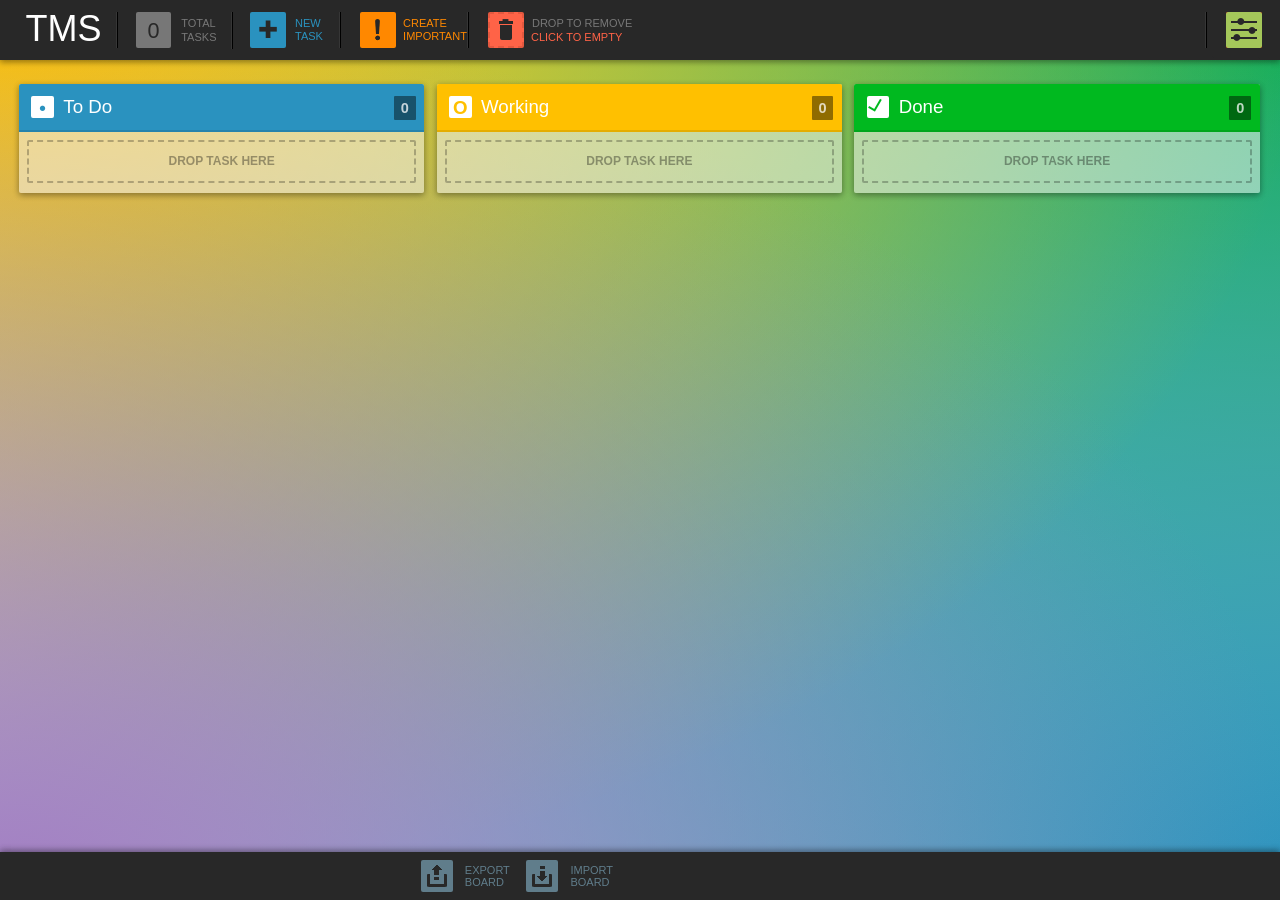
==== index.html @ fc1d3358 "added existing TMS" ====
<!DOCTYPE html>
<html lang="en">

<head>
  <meta charset="UTF-8">
  <link rel="stylesheet" media="screen" href="./src/css/style1.css" />
  <link rel="shortcut icon" href="./src/img/favicon.png" type="image/x-icon">
  <script src="./src/js/save-load.js"></script>
  <meta property="og:title" content="Task Management System">
  <meta property="og:description" content="Task Management System by cracky>">
  <meta property="og:image" content="./src/img/preview.png">
  <meta property="og:url" content="https://cracky.ddns.net/tms/">
  <title>TMS</title>

  <style>
    html { font-size: 15px; }
    html, body { margin: 0; padding: 0; min-height: 100%; }
    body { height:100%; display: flex; flex-direction: column; }
    .referer-warning {
      background: black;
      box-shadow: 0 2px 5px rgba(0, 0, 0, 0.5);
      padding: 0.75em;
      color: white;
      text-align: center;
      font-family: 'Lato', 'Lucida Grande', 'Lucida Sans Unicode', Tahoma, system-ui, Sans-Serif;
      line-height: 1.2;
      font-size: 1rem;
      position: relative;
      z-index: 2;
    }
    .referer-warning span { font-family: initial; }
    .referer-warning h1 { font-size: 1.2rem; margin: 0; }
    .referer-warning a { color: #56bcf9; }
  </style>
</head>

<body class="">
  

  <div id="result-iframe-wrap" role="main">
    <iframe
      id="result"
      srcdoc="<!DOCTYPE html>
<html lang=&quot;en&quot; >

<head>
  <meta charset=&quot;UTF-8&quot;>
    <script src=&quot;./src/js/stopExec.js&quot;></script>
  <script>

/*** FUNCTIONS ***/

function elem(id){
  var e = document.getElementById(id);
  return e;
}

function allowDrop(ev) {
	ev.preventDefault();
}

function drag(ev) {
	ev.dataTransfer.setData(&quot;text&quot;, ev.target.id);
}

function drop(ev, el) {
	ev.preventDefault();
	var data = ev.dataTransfer.getData(&quot;text&quot;);
	el.appendChild(elem(data));
	elem(data).removeAttribute('style');
	el.classList.remove('drag-enter');
	countTask();
	saveBoards();
}

function dragEnter(e){
	e.target.classList.add('drag-enter');
}

function dragLeave(e){
	e.target.classList.remove('drag-enter');
}

function delTaskDrop(){
	var elemt = elem(&quot;delete-list&quot;);
	elemt.innerHTML = '';
}

function changeTask(){
	var taskList = document.querySelectorAll('.txt');
	for(i=0;i<taskList.length;i++){
		taskList[i].onclick = function() {	
			showModal();
			okModal(this.parentNode.id);
		}
	}
}

function showModal(){
	var modalBox = elem('modalBox');
	modalBox.style.display='block';
	var modalOverlay = elem('modalOverlay');
	modalOverlay.style.display='block';
}

function okModal(id){
	var newText =  elem('taskText');
	var theTask = elem(id);
	var theTaskStyle = elem(id).parentNode.id;
	console.log(theTaskStyle);
	elem('modalBox').setAttribute('class','b-'+theTaskStyle)
	newText.value = theTask.childNodes[0].innerText;
	newText.select();
	globalID = id;	
}

function closeModal(){
	var modalBox = elem('modalBox');
	modalBox.style.display='none';
	var modalOverlay = elem('modalOverlay');
	modalOverlay.style.display='none';
}

function upListener(e) {
	e.preventDefault();
	var wrapper = this.parentElement;
	if (wrapper.previousElementSibling){
		wrapper.parentNode.insertBefore(wrapper, wrapper.previousElementSibling);
		saveBoards();
	}
}

function downListener(e) {
	e.preventDefault();
	var wrapper = this.parentElement;
	if (wrapper.nextElementSibling){
		wrapper.parentNode.insertBefore(wrapper.nextElementSibling, wrapper);
		saveBoards();
	}
}

function saveBoards(){
	var toDoContent = elem('ul-todo').innerHTML;
	var workInContent = elem('ul-working').innerHTML;
	var doneContent = elem('ul-done').innerHTML;
	localStorage.setItem('listToDo',toDoContent);
	localStorage.setItem('listWorking',workInContent);
	localStorage.setItem('listDone',doneContent);
	if(elem('ul-urgent') !== null){	
		var urgentContent = elem('ul-urgent').innerHTML;
		localStorage.setItem('listUrgent',urgentContent);
	} else {
		localStorage.removeItem('listUrgent');
	}
}
	

//change opacity
function showOpac(val){
	var zeroDot = '0.';
	var boardOpacNum = document.querySelectorAll('#myLists > div');
	for(var i = 0; i<boardOpacNum.length; i++){
		if(val=='10') zeroDot = ''; 
		boardOpacNum[i].style.background = 'rgb(247 247 247 / '+zeroDot+val;
	}
	localStorage.setItem('OptOpacityLevel',val);
}
	
	
//delete task
function delTask(ev,elemt){
	ev.preventDefault();
	if(localStorage.getItem('OptHideConfirm')!== null){
		//borrar del tiron
		elemt.remove();
		saveBoards();
		countTask();
		document.querySelector('.deleteWarnig').classList.remove('showWng');
	} else {
		//preguntar antes
		elem('confirmTitle').innerHTML = 'THE TASK';
		elem('confirmDelete').style.display = 'block';
		elem('confirmBox').style.display = 'block';
		//confirm delete
		var delConfirm = elem(&quot;confirmBtn&quot;);
		delConfirm.addEventListener('click', function() {
			elemt.remove();
			saveBoards();
			countTask();
			elem('confirmDelete').style.display = 'none';
			elem('confirmBox').style.display = 'none';
		});
		//cancel delete
		var canConfirm = elem(&quot;confirmCls&quot;);
		canConfirm.addEventListener('click', function() {
			elem('confirmDelete').style.display = 'none';
			elem('confirmBox').style.display = 'none';
		});
	}
}




//CHANGE LIST HEIGHT
function changeListHeight(id){
	elem(id).classList.toggle('active');
	var boards = document.querySelectorAll('#myLists > div');
	for(var i=0; i<boards.length; i++){
		boards[i].classList.toggle('full');
	}
	elem('myLists').classList.toggle('full');
	var isActive = elem(id).getAttribute('class');
	if(isActive!=''){
		localStorage.setItem('OptFullBoard',isActive);
		elem('textHeight').innerHTML = 'ADJUST';
	} else {
		localStorage.removeItem('OptFullBoard'); 
		elem('textHeight').innerHTML = 'FULL';
	} 
}



//COUNT TASK
function countTask(){
	var cypher = document.querySelectorAll('.section');
	var totalNum = 0;
	for(var i=0; i<cypher.length; i++){
		var num = cypher[i].childElementCount;
		//console.log(num);
		var parent = cypher[i].parentNode;
		var childrn = parent.children[0];
		var nal = childrn.children[0];
		nal.innerHTML = num;
		totalNum += num;
	}
	elem('totalTask').innerHTML = totalNum;
}




//check if confirm
function checkIfCnfr(){
	if(localStorage.getItem('OptHideConfirm') !== null){
		localStorage.removeItem('OptHideConfirm');
		document.querySelector('.deleteWarnig').classList.add('showWng');
		elem('textWarning').innerHTML = 'HIDE';
	} else {
		localStorage.setItem('OptHideConfirm', 'true');
		document.querySelector('.deleteWarnig').classList.remove('showWng');
		elem('textWarning').innerHTML = 'SHOW';
	}
}



//delete options
function delOptions(){
	localStorage.removeItem('OptShowOptions');
localStorage.removeItem('OptBackgroundImage');
	localStorage.removeItem('OptFullBoard');
	localStorage.removeItem('OptOpacityLevel');
	localStorage.removeItem('OptHideConfirm');
localStorage.removeItem('OptHideConfirmUrgent');
	localStorage.removeItem('OptBackgroundImageUrl');
	location.href = location.href;
//location.reload();		
}




//toggle options
function openCloseOptions(){
	document.querySelector('.options').classList.toggle('opened');
	if(localStorage.getItem('OptShowOptions') !== null){
		localStorage.removeItem('OptShowOptions');
		elem('openOptions').innerText = 'OPEN';
	} else {
		localStorage.setItem('OptShowOptions','true');
		elem('openOptions').innerText = 'CLOSE';
	}
}




//url img by
function getUrl(){
	var imageUrl = elem('urlImage').value;
	localStorage.setItem('OptBackgroundImageUrl',imageUrl);
	var bg = document.getElementsByClassName('overlay-bg');
	var bgClass = bg[0];
	bgClass.setAttribute('style','background-image:url('+imageUrl+')');
	elem('byUrl').removeAttribute('style');
}



//export
function exportBoard(){
	if(localStorage.length == 0){
		alert('Nothing to export...');
	} else {
		var fileJKB = &quot;&quot;;
		for (x=0; x<=localStorage.length-1; x++)  {  
		  fileJKB += localStorage.key(x) +' : '+ localStorage.getItem(localStorage.key(x)) + '\n' ;
		}
		var blob = new Blob([fileJKB],{type: &quot;text/plain&quot;}); 
		download(blob,&quot;saved-board.tms&quot;); 
		function download(blob,name) { 
			var url = URL.createObjectURL(blob);
			elem('expHidden').href = url; 
			elem('expHidden').download = name;
			
			var ev = new MouseEvent(&quot;click&quot;,{}); 
			elem('expHidden').dispatchEvent(ev); 
			
		}
	}
}

//import 
function importBoard(){
	elem('fileInput').click();
}


//help
function showHelp(){
	elem('helpContent').classList.toggle('active');
	elem('help').classList.toggle('showing');
}

</script>
  
  
  
<style>
:root {
	--icon-options: #a4c75a;
	--icon-options-clear: #9f9f9f;
	--icon-opacity: #5972cb;
	--icon-warning: #a02f1b;
	--icon-board-full: #c5bc56;
	--icon-board-bg: #a27dc2;
	--icon-remove: #ff6347;
	--icon-urgent: #ff8800;
	--icon-new-task: #2a92bf;
	--icon-total: #777777;
	--icon-import-export: #607d8b;
	--list-working: #ffc000;
	--list-done: #00b91f;
	--dark-color: #282828;
}

* {
	box-sizing: border-box;
	font-family: Arial, Helvetica, sans serif;
}

body {
	margin: 0;
	padding: 0;
	height: 100vh;
}

.overlay-bg {
	background: 
		radial-gradient(farthest-side at bottom left, var(--icon-board-bg), #fff0), 
		radial-gradient(farthest-side at top left, var(--list-working), #fff0), 
		radial-gradient(farthest-corner at bottom right, var(--icon-new-task), #fff0), 
		radial-gradient(farthest-corner at top right, var(--list-done), #fff0)
		/*, var(--list-working)*/;
	position: fixed;
	width: 102%;
	height: 100%;
	background-size: cover;
	background-position: center center;
}
.overlay-bg.mountain {
	background-image: url(./src/img/mountains.jpg);
}
.overlay-bg.climbing {
	background-image: url(./src/img/climbing.jpg);
	background-position: right top;
}
.overlay-bg.coast {
	background-image: url(./src/img/coast.jpg);
}
.overlay-bg.space {
	background-image: url(./src/img/space.jpg);	
}
.overlay-bg.code {
	background-image: url(./src/img/code.jpg);	
}
.overlay-bg.kali {
	background-image: url(./src/img/kali.jpg);	
}


.overlay-bg:after {
    content: &quot; &quot;;
    position: absolute;
    right: 2%;
    bottom: 57px;
    color: #0008;
    font-size: 10px;
    text-shadow: -1px -1px 0px #fff8;
    width: 20em;
    text-align: right;
    padding-right: 1em;
	filter: invert(1);
}



/*** HEADER START ***/
header {
	padding: 12px 2%;
	background: var(--dark-color);
	height: 60px;
	position: fixed;
	width: 100%;
	z-index: 1;
	box-shadow: #00000030 0px 2px 6px, #00000040 0px 2px 6px;
}


/* title start */
h1 {
	display: inline-block;
    margin: 0px 0.75em 0 0;
    font-weight: normal;
    color: #ffffff;
    font-size: 1.5em;
    padding: 4px 0.625em 0 0;
    border-right: 1px solid #000;
    float: left;
    position: relative;
    background: linear-gradient(90deg, #fff0 calc(100% - 1px), #fff2 100%);
    height: 1.5em;
}

h1 a {
    color: #fff;
}

h1 a:hover {
    color: var(--list-working);
}

h1 span {
    float: left;
    text-transform: uppercase;
    position: relative;
}
h1 span:nth-child(1) {
    font-size: 1.5em;
    line-height: 0.725em;
}
h1 span:nth-child(2) {
    font-size: 0.475em;
    position: absolute;
    left: 18px;
    margin-top: -3px;
    color: #ccc;
}
h1 span:nth-child(3) {
    margin-left: -1px;
    margin-top: -7px;
    font-size: 1.05em;
    top: 11px;
}
h1 span:nth-child(4) {
    font-size: 0.425em;
    margin-left: 0px;
    top: 7px;
    color: #999;
}
h1 span:nth-child(5) {
    font-size: 0.62em;
    font-weight: bold;
    top: 16px;
    left: -34px;
}
h1 span:nth-child(6) {
    margin-left: -3.75em;
    font-size: 0.365em;
    margin-top: 17px;
    color: var(--icon-total);
}
/* title end */


/* total tasks start */
#totalTask {
    display: inline-block;
    color: var(--dark-color);
    font-size: 1.35em;
    position: relative;
    height: 1.65em;
    float: left;
    width: 1.65em;
    text-align: center;
    background: var(--icon-total);
    margin-top: 0px;
    line-height: 1.75em;
    margin-right: 2.75em;
    border-radius: 2px;
}
#totalTask:after {
    content: &quot;TOTAL TASKS&quot;;
    font-size: 11px;
    line-height: 1.25em;
    position: absolute;
    max-width: 5em;
    right: -5em;
    padding: 5px 0 0.45em 10px;
    box-sizing: border-box;
    color: var(--icon-total);
    text-align: left;
}
#totalTask:hover, #totalTask:hover:after {
    color: #fff;
}
/* total tasks end */


/*** buttons start ***/
#btns {
	display: inline-block;
	font-size: 1em;
	padding-top: 0px;
	height: 2.3em;
	border-left: 1px solid #282828;
	padding-left: 1.15em;
}
#btns:before {
    content: &quot;&quot;;
    float: left;
    left: 0;
    width: 2px;
    height: 100%;
    background: linear-gradient(90deg, #fff1 0 1px, #000 0 2px);
    margin-left: -1.2em;
}
#btns button {
	cursor: pointer;
	padding: 0.25em;
	font-size: 1.5em;
	color: var(--dark-color);
	border: 0;
	outline: none;
	border-radius: 2px;
	width: 1.5em;
	height: 1.5em;
}
#addToDo {
	background: var(--icon-new-task);
	line-height: 0.75em;
}
.btnAdd, .btnUrg {
	position: relative;
	float: left;
	padding-right: 3.35em;
	border-right: 1px solid #000000;
	margin-right: 1.2em;
	background: linear-gradient(90deg, #fff0 calc(100% - 1px), #fff2 100%);
}
.btnUrg {
	padding-right: 4.5em;
}
.btnAdd button:after {
	margin-left: 7px;
	width: 2.5em;
	margin-top: -9px;
	content: &quot;NEW TASK&quot;;
	font-size: 11px;
	line-height: 1.2em;
	color: var(--icon-new-task);
	position: absolute;
	padding-left: 10px;
	text-align: left;
	padding-top: 5px;
    padding-bottom: 5px;
}
#btns button:hover, #btns button:hover:after {
	color: #fff;
}
#btns .btnAdd:hover:after, #btns .btnUrg:hover:after {
	color: #fff;
}
#addUrgent {
	line-height: 0.75em;
	background: radial-gradient(circle at 49% 72%, var(--dark-color) 0 6.5%, #fff0 8.5% 100%), var(--icon-urgent);
}
.btnUrg button:after {
	color: var(--icon-urgent);
    margin-left: 12px;
    width: 4.5em;
    margin-top: -9px;
    font-size: 11px;
    line-height: 13px;
    content: &quot;CREATE IMPORTANT&quot;;
    position: absolute;
    padding-left: 10px;
    text-align: left;
    padding-top: 5px;
    padding-bottom: 5px;
}	
.btnUrg.active button:after {
	content: &quot;REMOVE IMPORTANT&quot;;
}

#addUrgent:before /*.btnUrg:before*/ {
  content: &quot;&quot;;
  background: transparent;
  float: left;
  width: 3px;
  position: absolute;
  height: 3px;
  border-top: 15px solid var(--dark-color);
  border-left: 1px solid transparent;
  border-right: 1px solid transparent;
  top: 7px;
  border-radius: 21px;
  left: 15px;
}
.btnUrg:after {
  float: left;
  width: 5px;
  height: 6px;
  background: var(--dark-color);
  left: 16px;
  content: &quot;&quot;;
  position: absolute;
  top: 23px;
  border-radius: 100%;
  display: none;
}
#addUrgent:hover::before {
    border-top-color: #fff;
}
/*
.btnUrg:hover::after {
    background: #fff;
}
*/
#addUrgent:hover {
	background: radial-gradient(circle at 49% 72%, #fff 0 6.5%, #fff0 8.5% 100%), var(--icon-urgent);
}


#deleteItem {
	display: inline-block;
	background: var(--icon-remove);
	height: 1.5em;
	color: #fff;
	border: 2px dashed rgba(0,0,0,0.1);
	border-radius: 2px;
	width: 1.5em;
	position: relative;
	font-size: 1.5em;
}
#deleteItem:before {
	position: absolute;
    left: 34px;
    width: 107px;
    top: -2px;
    content: &quot;DROP TO REMOVE&quot;;
    font-size: 11px;
    cursor: alias;
    color: var(--icon-total);
    padding-left: 8px;
    padding-top: 5px;
}
#deleteItem:after {
	content: &quot;CLICK TO EMPTY&quot;;
    position: absolute;
    width: 108px;
    font-size: 11px;
    border-radius: 1px;
    left: 34px;
    color: var(--icon-remove);
    padding-left: 7px;
    top: 13px;
    cursor: pointer;
    padding-top: 4px;
    padding-bottom: 4px;
}
#deleteItem:hover:before {
	color: #ffffff;
}
#deleteItem ul {
	margin: 0;
	position: relative;
	z-index: 1;
	padding: 0.5em;
	height: 100%;
	cursor: pointer;
}
#deleteItem ul:before {
	width: 12px;
	height: 15px;
	top: 11px;
	left: 10px;
	background: var(--dark-color);
	content: &quot;&quot;;
	position: absolute;
	border-radius: 0 0 2px 2px;
}
#deleteItem ul:after {
	border-bottom: 3px solid var(--dark-color);
    width: 14px;
    position: absolute;
    left: 9px;
    line-height: 1em;
    top: -8px;
    color: var(--dark-color);
    content: &quot;-&quot;;
    padding-bottom: 3px;
    height: 12px;
    text-align: center;
    text-indent: -1px;
}
#deleteItem:hover ul:before {
	background: #fff;
}
#deleteItem:hover ul:after {
	border-bottom: 3px solid #ffffff;
	color: #ffffff;
}
#deleteItem #delete-list.drag-enter {
    border-radius: 2px;
    background: #ffffff;
    z-index: 0;
}
#deleteItem #delete-list.drag-enter:before {
    background: var(--icon-remove);
}
#deleteItem #delete-list.drag-enter:after {
	border-bottom: 3px solid var(--icon-remove);
	color: var(--icon-remove);
}
/* buttons end */



	
	
	

/*** OPTIONS ***/
.options {
    right: -276px;
    float: right;
    padding-left: 20px;
    /*border-left: 1px solid #282828;*/
    height: 37px;
    width: 350px;
    position: absolute;
    top: 12px;
    transition: right 0.5s ease 0s;
}
.options:before {
    content: &quot;&quot;;
    float: left;
    width: 2px;
    height: calc(100% - 1px);
    background: linear-gradient(90deg, #fff1 0 1px, #000 0 2px);
    margin-left: -1.3em;
}
.options.opened {
	right: 0;
    transition: right 0.5s ease 0s;
}
.options button {
    padding: 0;
}

/* options toggle */
#toggleOptions {
    display: inline-block;
    width: 36px;
    height: 36px;
    background: red;
    border-radius: 2px;
    margin-right: 18px;
	float: left;
}
#btnOptions {
    float: left;
    width: 100%;
    height: 100%;
    border: 0;
    outline: none;
    border-radius: 2px;
    background: var(--icon-options);
    position: relative;
	cursor: pointer;
}
#btnOptions:before {
    left: 5px;
    top: 7px;
    background: 
		linear-gradient(transparent 0, transparent 2px, var(--dark-color) 2px, var(--dark-color) 4px,transparent 4px,transparent 10px, var(--dark-color) 10px, var(--dark-color) 12px, transparent 12px, transparent 18px, var(--dark-color) 18px, var(--dark-color) 20px, transparent 20px, transparent 100%);
    width: 26px;
    height: 22px;
    content: &quot;&quot;;
    float: left;
    position: absolute;
    content: &quot;●&quot;;
    font-size: 16px;
    color: var(--dark-color);
    text-align: right;
    line-height: 21px;
}
#btnOptions:after {
    float: left;
    margin-left: -13px;
    top: 4px;
    width: 25px;
    height: 35px;
    line-height: 16px;
    color: var(--dark-color);
    font-size: 16px;
    text-indent: 4px;
    transform: rotate(0deg);
    letter-spacing: 0px;
    content: &quot;●● ●&quot;;
    position: absolute;
    content: &quot;● ●&quot;;
    text-align: left;
    margin-top: -3px;
    padding-left: 1px;
}
.options #btnOptions:hover:before {
    background: linear-gradient(transparent 0, transparent 2px, #ffffff 2px, #ffffff 4px,transparent 4px,transparent 10px, #ffffff 10px, #ffffff 12px, transparent 12px, transparent 18px, #ffffff 18px, #ffffff 20px, transparent 20px, transparent 100%);
	color: #fff;
}
.options #btnOptions:hover:after {
    color: #ffffff;    
}


/* bg image */
.imageBg {
    display: inline-block;
    margin-right: 18px;
    position: relative;
	float: left;
}
.imageBg:hover:after, .imageBg:hover #boardBg:before, .imageBg:hover #boardBg:after {
    color: #fff;
    border-bottom-color: #fff;
}
.imageBg:hover .bgs {
    max-height: 176px;
    transition: max-height 0.5s ease 0s;
}
#boardBg {
    background: var(--icon-board-bg);
    border-radius: 2px;
    height: 36px;
    display: block;
    width: 36px;
    font-size: 0.85em;
    float: right;
    font-weight: bold;
    line-height: 1.5em;
    color: var(--dark-color);
    cursor: pointer;
    outline: none;
    border: 0;
    position: relative;
	margin-left: 1px;
}
#boardBg:before {
    border: 9px solid transparent;
    border-bottom: 12px solid var(--dark-color);
    position: absolute;
    left: 5px;
    margin-top: -25px;
    content: &quot;\25CF&quot;;
    width: 0;
    text-indent: 5px;
    height: 1em;
}
#boardBg:after {
    content: &quot;&quot;;
    border: 8px solid transparent;
    border-bottom-color: var(--dark-color);
    position: absolute;
    left: 15px;
    margin-top: -6px;
}
.bgs {
    font-size: 11px;
    max-height: 0;
    text-align: center;
    padding: 0;
    max-height: 0;
    height: 166px;
    transition: max-height 0.5s ease 0s;
    margin-left: -22px;
    position: absolute;
    overflow: hidden;
    top: 37px;
    width: 80px;
    position: absolute;
    background: var(--dark-color);
    border-top: 10px solid var(--dark-color);
    border-radius: 0 0 2px 2px;
}
.bgs > div {
    color: #fff;
    margin: 5px 0;
}
.bgs span {
    background: #444444;
    display: block;
    margin: 5px;
    padding: 1px 5px;
    border-radius: 2px;
    cursor: pointer;
    color: #7d7d7d;
}
.bgs span:hover, .bgs span.selected {
    background: var(--icon-board-bg);
	color: #fff;
}

/* range styles */
input[type='range']:focus {
  outline: none;
}
input[type='range'],
input[type='range']::-webkit-slider-runnable-track,
input[type='range']::-webkit-slider-thumb {
  -webkit-appearance: none;
}
input[type=range]::-webkit-slider-thumb {
  background-color: var(--icon-opacity);
  width: 20px;
  height: 20px;
  border: 3px solid var(--dark-color);
  border-radius: 50%;
  margin-top: -9px;
}
input[type=range]::-moz-range-thumb {
  background-color: var(--icon-total);
  width: 15px;
  height: 15px;
  border: 3px solid var(--dark-color);
  border-radius: 50%;
}
input[type=range]::-ms-thumb {
  background-color: var(--icon-total);
  width: 20px;
  height: 20px;
  border: 3px solid var(--dark-color);
  border-radius: 50%;
}
input[type=range]::-webkit-slider-runnable-track {
  background-color: var(--icon-total);
  height: 3px;
}
input[type=range]:focus::-webkit-slider-runnable-track {
  outline: none;
}
input[type=range]::-moz-range-track {
  background-color: var(--icon-total);
  height: 3px;
}
input[type=range]::-ms-track {
  background-color: var(--icon-total);
  height: 3px;
}
input[type=range]::-ms-fill-lower {
  background-color: var(--icon-remove)
}
input[type=range]::-ms-fill-upper {
  background-color: black;
} 


#byUrl {
    position: relative;
    top: -22px;
	display: none;
}
#byUrl input {
    width: 47px;
    float: left;
    border: 0;
    margin-left: 5px;
    border-radius: 2px 0 0 2px;
    outline: none;
    font-size: 10px;
    height: 17px;
}
#byUrl input:focus {
	background: var(--dark-color);
	color: #fff;
}

#byUrl button {
    width: 23px;
    text-align: center;
    padding: 0;
    font-size: 11px;
    height: 17px;
    border: 0;
    outline: none;
    float: left;
    border-radius: 0 2px 2px 0;
    background: var(--icon-board-bg);
    color: #fff;
    line-height: 10px;
    border-left: 2px solid var(--dark-color);
	cursor: pointer;
}


/* full height */
.boardHeight {
    display: inline-block;
	margin-right: 18px;
	float: left;
}
#boardFull {
	background: var(--icon-board-full);
    border-radius: 2px;
    height: 36px;
    display: block;
    width: 36px;
    font-size: 0.85em;
    float: right;
    font-weight: bold;
    line-height: 1.5em;
    color: var(--dark-color);
    cursor: pointer;
    outline: none;
    border: 0;
	position: relative;
}
#boardFull:hover {
    color: #fff;
}
#boardFull:after {
    margin-left: -8px;
    float: left;
    position: absolute;
    width: 0;
    margin-top: 2px;
    padding-top: 0;
    border: 8px solid transparent;
    content: &quot;&quot;;
    border-top: 10px solid var(--dark-color);
}
#boardFull:hover:after {
    border-top-color: #fff;
}
#boardFull:hover:before {
    background: #fff;
}
#boardFull:before {
	background: var(--dark-color);
	width: 10px;
	height: 10px;
	content: &quot;&quot;;
	float: left;
	margin-left: -5px;
	margin-top: -8px;
	position: absolute;
}
#boardFull.active {
   /* background: #e6e6e6;*/
}
#boardFull.active:hover {
    color: #fff;
}
#boardFull.active:after {
    border-top-color: transparent;
    border-bottom: 10px solid var(--dark-color);
	top: -5px;
}
#boardFull.active:before {
    margin-top: -1px;
}
#boardFull.active:hover:after {
    border-bottom-color: #fff;
}


/* list opacity */
.boardOpacity {
    display: inline-block;
    margin-right: 18px;
    width: 36px;
    background: var(--icon-opacity);
    height: 36px;
    border-radius: 2px;
	cursor: pointer;
	float: left;
	
}
.boardOpacity:before {
    content: &quot;&quot;;
    border: 2px solid var(--dark-color);
    width: 13px;
    height: 13px;
    position: absolute;
    top: 12px;
    border-radius: 2px 100% 100% 100%;
    transform: rotate(45deg);
    margin-left: 10px;
    background: linear-gradient(-45deg, var(--dark-color) 0, var(--dark-color) 50%, transparent 50%, transparent 100%);
}
.boardOpacity:hover:before {
    border-color: #fff;
    background: linear-gradient(-45deg, #fff 0, #fff 50%, transparent 50%, transparent 100%);
}
.boardOpacity .selector {
    background: var(--dark-color);
    position: absolute;
    top: 37px;
    width: 65px;
    margin-left: -15px;
    max-height: 0px;
    overflow: hidden;
    transition: max-height 0.5s ease 0s;
    padding-top: 10px;
    border-radius: 0 0 2px 2px;
	z-index: -1;
}
.boardOpacity:hover .selector {
    max-height: 65px;
    transition: max-height 0.5s ease 0s;
}

#boardOpac {
    margin: 0 5px 8px 5px;
    background: transparent;
    cursor: pointer;
    position: relative;
    float: left;
    height: 15px;
    width: 55px;
}
.boardOpacity div span {
    color: #fff;
    font-size: 11px;
    text-align: center;
    padding-top: 4px;
    float: left;
    width: 100%;
    margin: 0 0 2px 0;
}


/* delete warning */
.deleteWarnig {
    display: inline-block;
    margin-right: 18px;
    width: 36px;
    background: #8e5247;
    height: 36px;
    border-radius: 2px;
    cursor: pointer;
    float: left;
}
.deleteWarnig.showWng {
    background: var(--icon-warning);
}
#optionCfrm {
    width: 100%;
    height: 100%;
    border: 0;
    outline: 0;
    border-radius: 2px;
    background: transparent;
	cursor: pointer;
}
.warningToggle, .deleteToggle, .heightToggle, .optionsToggle {
    background: var(--dark-color);
    font-size: 11px;
    text-align: center;
    position: absolute;
    width: 65px;
    margin-left: -14px;
    border-radius: 0 0 2px 2px;
    top: 36px;
    height: 35px;
    line-height: 16px;
    padding-top: 10px;
    color: white;
	max-height: 0;
    overflow: hidden;
    transition: max-height 0.5s ease 0s;
	cursor: default;
}
.deleteWarnig:hover .warningToggle, .deleteOptions:hover .deleteToggle, .boardHeight:hover .heightToggle , #toggleOptions:hover .optionsToggle {
    max-height: 52px;
    transition: max-height 0.5s ease 0s;
    height: 52px;
}
.deleteToggle span {
    margin-top: 3px;
    display: block;
}
.heightToggle span {
    margin-top: 4px;
    display: block;
}

#optionCfrm:before {
    top: 5px;
    float: left;
    left: 17px;
    z-index: 2;
    position: relative;
    content: &quot;\2757&quot;;
    font-size: 12px;
    content: &quot;&quot;;
    background: transparent;
    border-top: 6px solid var(--icon-warning);
    border-bottom: 2px solid var(--icon-warning);
    width: 2px;
    height: 2px;
    border-radius: 10px;
}

#optionCfrm:after {
	content: &quot;&quot;;
    font-weight: bold;
    border: 10px solid transparent;
    border-bottom: 18px solid var(--dark-color);
    float: left;
    margin-top: -10px;
    margin-left: 5px;
    border-radius: 2px;
    width: 2px;
}
.deleteWarnig #optionCfrm:before {
    border-color: #8e5247;
}
.deleteWarnig.showWng #optionCfrm:before {
    border-color: var(--icon-warning);
}
#optionCfrm:hover:after {
    border-bottom-color: #fff;
}
span#textWarning {
    margin-top: 3px;
    display: block;
}


/* delete options */
.deleteOptions {
    display: inline-block;
    margin-right: 18px;
    width: 36px;
    height: 36px;
    border-radius: 2px;
    cursor: pointer;
    float: left;
}
#optionOptns {
    width: 100%;
    height: 100%;
    border: 0;
    border-radius: 2px;
    outline: none;
    background: #a4c75a;
	background: var(--icon-options-clear);
	cursor: pointer;
	position: relative;
}
#optionOptns:before {
    background: linear-gradient(45deg, var(--dark-color) 0 30%, #fff0 0 100%);
    width: 8px;
    height: 8px;
    position: absolute;
    content: &quot;&quot;;
    border: 2px solid var(--dark-color);
    border-radius: 2px;
    border-right-width: 10px;
    transform: rotate(-45deg);
    top: 10px;
    left: 6px;
}
#optionOptns:after {
    left: 6px;
    top: 23px;
    width: 25px;
    height: 2px;
    position: absolute;
    background: var(--dark-color);
    border-radius: 1px;
    content: &quot;\2716&quot;;
    content: &quot;&quot;;
    border-top: 3px solid var(--icon-options-clear);
}

#optionOptns:hover:after {
    background-color: #fff;
	/*
    transition: all 0.5s ease 0s;
    width: 20px;
    left: 11px;
	*/
}

#optionOptns:hover:before {
	border-color: #fff;
	background: linear-gradient(45deg, #fff 0 30%, #fff0 0 100%);
}

/*** HEADER END ***/



/*************************************************************************************/



/*** LISTS ***/

#myLists {
	padding: 1.35% 1% 5% 1%;
	float: left;
	width: 100%;
	display: inline-table;
	/*min-height: calc(100% - 108px);*/
	margin-top: 60px;
}
#myLists.full {
    display: flex;
	min-height: calc(100% - 60px);
}
#myLists > div {
	width: 32.3%;
	display: inline-table;
	margin: 0.5%;
	background: rgba(247 247 247 / 0.5);
	position: relative;
	border-radius: 2px;
	overflow: hidden;
	box-shadow: rgba(0, 0, 0, 0.16) 0px 2px 6px, rgba(0, 0, 0, 0.25) 0px 2px 6px;
}
#myLists > div.full {
	display: block;
}
#myLists.fourCol > div {
    width: 24%;
}
#myLists div h3 {
	background: var(--icon-new-task);
	color: #fff;
	padding: 0.65em;
	margin-top: 0;
	font-weight: normal;
	border-bottom: 2px solid rgba(0,0,0,0.1);
	margin-bottom: 0;
}
#myLists #work-in h3 {
	background: var(--list-working) ;
}

#myLists #ur-gent h3 {
	background: var(--icon-urgent);
}

#myLists #do-ne h3 {
	background: var(--list-done);
} 
#myLists div h3:before {
	content: &quot;\2022&quot;;
	border: 2px solid rgb(255 255 255);
	float: left;
	width: 1em;
	height: 1em;
	color: var(--icon-new-task);
	margin-right: 0.5em;
	border-radius: 2px;
	background: rgb(255 255 255);
	text-align: center;
	font-weight: bold;
	line-height: 1.1em;
}
#myLists #work-in h3:before {
	background: rgb(255 255 255 / 1);
	content: &quot;O&quot;;
	color: var(--list-working);
}
#myLists #ur-gent h3:before {
	color: var(--icon-urgent);
	text-align: center;
	line-height: 19px;
	font-weight: normal;
	content: &quot;&quot;;
}
#myLists #ur-gent h3::after {
    content: &quot;&quot;;
    width: 3px;
    float: left;
    height: 2px;
    border-top: 9px solid #f80;
    border-bottom: 4px solid #f80;
    position: absolute;
    left: 22px;
    top: 16px;
    border-radius: 10px;
}
#myLists #do-ne h3:before {
	content: &quot;&quot;;
}
#myLists #do-ne h3:after {
	content: &quot;\00ac&quot;;
	position: absolute;
	color: var(--list-done);
	font-size: 1.5em;
	transform:rotate(120deg);
	left: 0.5em;
	top: 0.2em
}
#myLists h3 span {
	float: right;
	width: 1.5em;
	text-align: center;
	line-height: 1.7em;
	border-radius: 1px;
	font-size: 0.775em;
	margin-right: -0.25em;
	color: rgb(255 255 255 / 75%);
	font-weight: bold;
	background: #00000070;
}
#myLists ul {
	padding: 0;
	margin: 0.5em;
	height: calc(100% - 3.5em);
	box-sizing: border-box;
	padding-bottom: 0.6em;
	margin-bottom: 0;
	display: flex;
	flex-direction: column;
}
#myLists ul:after {
    margin-top: 0;
    content: &quot;DROP TASK HERE&quot;;
    border: 2px dashed #00000040;
    padding: 1.05em 0.5em;
    font-size: 0.75em;
    text-transform: uppercase;
    text-align: center;
    color: rgb(0 0 0 / 0.35);
    display: inline-table; /*block*/
    width: 100%;
    box-sizing: border-box;
    bottom: 0.8em;
    border-radius: 2px;
    font-weight: bold;
    min-height: 0;
    flex: 1;
}
#myLists ul:hover:after {
	border-color: rgb(0 0 0 / 0.35);
	color: rgb(0 0 0 / 0.4);
	background: #ffffff40;
}
#myLists ul li {
	position: relative;
	list-style: none;
	min-height: 3.5em; /*2.35em*/
	border: 3px dashed rgb(0 0 0 / 0);
	border-radius: 2px;
	background: #ffffff;
	padding: 0.05em 1.25em 1.65em 0.5em;
	margin-bottom: 0.65em;
	color: #828282;
	cursor: grabbing;
	box-shadow: 1px 1px 2px -1px #00000087; /*1px 1px 5px 0px #ccc*/
	max-height: 10em;
	/*overflow: hidden;*/
}
#myLists ul li:active {
	cursor: grabbing;
	border-color: rgba(0,0,0,0.15);
}
#myLists ul li:before {
	content: &quot;&quot;;
	background: var(--icon-new-task);
	position: absolute;
	left: -3px;
	top: -3px;
	height: calc(100% + 2px);
	width: 4px;
	border-radius: 1px;
	border: 2px solid transparent;
}
#myLists #work-in ul li:before {
	background: var(--list-working);
}
#myLists #ur-gent ul li:before {
	background: var(--icon-urgent);
}
#myLists #do-ne ul li:before {
	background: var(--list-done);
}
#myLists ul li:after {
	content:&quot;&quot;;
	border-left:2px dotted #fff;
	height: 10px;
	position:absolute;
	left: 0;
	top: 50%;
	margin-top:-5px;
}
#myLists ul li span.txt {
	cursor: pointer;
	display: block;
	padding: 0.25em 0.25em 0.25em 0.25em;
	border: 1px dotted rgba(0,0,0,0);
	font-size: 0.95em;
	overflow: hidden;
	text-align: justify;
	color: #666;
	transition: color 0.4s ease 0s;
	height: 100%;
	max-height: 7.5em;
}

#myLists ul li span.txt:hover {
	background: #ececec;
	color: #999;
	border: 1px dotted rgba(0,0,0,0.1);
	border-radius: 1px;
	transition: color 0.4s ease 0s;
}

#myLists ul li span.txt:before {
	content: &quot;EDIT&quot;;
	position: absolute;
	left: 1.25em;
	background: #49637d80;
	font-size: 0.65em;
	bottom: 0.5em;
	text-align: center;
	color: #ffffff;
	font-weight: bold;
	border-radius: 1px;
	padding: 0.25em 0.45em;
}

#myLists ul li span.idTask {
    font-size: 0.7em;
    color: #fff;
    position: absolute;
    left: 6.25em;
    bottom: 5px;
    background: var(--icon-new-task);
    padding: 0 0.25em;
    border-radius: 1px;
    height: 16px;
    line-height: 16px;
}
#myLists ul li span.idTask:before {
    content: &quot;ID&quot;;
    font-family: monospace;
    margin-top: 1px;
    margin-right: 2px;
    font-size: 1.275em;
    color: #00000055;
    line-height: 1em;
    font-weight: bold;
}
#myLists #ul-working span.idTask {
    background: var(--list-working);
}
#myLists #ul-urgent span.idTask {
    background: var(--icon-urgent);
}
#myLists #ul-done span.idTask {
    background: var(--list-done);
}

#myLists ul li a.up, #myLists ul li a.down {
	float: right;
	position: absolute;
	right: 0em;
	top: 0;
	background: linear-gradient(180deg, #e2e4e6 0 1.3em, #fff0 0 100%);
	width: 16px;
	height: 50%;
	border-bottom: 1px dotted #fff;
}
#myLists ul li a.down {
	bottom: 0;
	top: inherit;
	border-bottom: 0;
    background: linear-gradient(0deg, #e2e4e6 0 1.3em, #fff0 0 100%);
}
#myLists ul li a.up:before {
	content: &quot;&quot;;
	border: 5px solid transparent;
	float: right;
	border-bottom: 9px solid #fff;
	margin-top: 2px;
	margin-right: 3px;
	transition: all 0.5s ease 0s;
}
#myLists ul li a.down:before {
	content: &quot;&quot;;
	border: 5px solid transparent;
	float: right;
	border-top: 8px solid #fff;
	right: 3px;
	bottom: 2px;
	position: absolute;
	transition: all 0.5s ease 0s;
}
#myLists ul li a.up:hover:before {
	border-bottom-color: var(--dark-color);
	margin-top: 0;
}

#myLists ul li a.down:hover:before {
	border-top-color: var(--dark-color);
	bottom: 0px;
}

#myLists ul li a.delete {
    background: var(--icon-remove);
    width: 1em;
    height: 1em;
    float: right;
    bottom: 0.3em;
    position: absolute;
    left: 3em;
	text-decoration: none;
}




#myLists ul li a.delete:before {
    background: 
        conic-gradient(from 180deg at 30% 37.5%, var(--icon-remove) 0 25%, #fff0 0 100%), 
        conic-gradient(from 90deg at 70% 37.5%, var(--icon-remove) 0 25%, #fff0 0 100%),
        linear-gradient(0deg, var(--icon-remove) 1% 20%, #fff0 0% 62%, var(--icon-remove) 0% 70%, #fff0 0 80%, var(--icon-remove) 0 100%), 
        linear-gradient(90deg, #fff0 0 25%, #FFF 0% 75%, #fff0 0 100%), var(--icon-remove);
    content: &quot;&quot;;
    position: absolute;
    font-size: 1.1em;
    height: 16px;
    width: 16px;
    text-align: center;
    line-height: 1.6em;
    border-radius: 2px;
    left: 0;top: 0;
}


#myLists ul li a.delete:hover:after {
    content: &quot;DELETE&quot;;
    background: var(--icon-remove);
    left: 22px;
    position: relative;
    font-size: 10px;
    padding: 3px 4px;
    color: #fff;
    top: -3px;
}

#myLists ul li a.delete:after {
    /*transform: rotate(-45deg);*/
}	
#myLists ul li a.delete:hover {
    /*background: #444;*/
    overflow: visible;
}
#myLists #ul-todo.drag-enter:after {
    background: #2a92bfab;
}
#myLists #ul-working.drag-enter:after {
    background: #ffcc00ab;
}
#myLists #ul-urgent.drag-enter:after {
    background: #ff8800ab;
}
#myLists #ul-done.drag-enter:after {
    background: #00b91fab;
}

/*** LISTS END ***/



/*******************************************************************************/



/*** FOOTER ***/

footer {
    background: var(--dark-color); /*#212121*/
    position: fixed;
	bottom: 0;
    width: 100%;
    height: 3em;
    float: left;
	box-shadow: rgba(0, 0, 0, 0.16) 0px -2px 6px, rgba(0, 0, 0, 0.25) 0px -2px 6px;
}
footer > div {
    float: left;
    width: 50%;
    height: 100%;
    padding: 0.5em;
}
footer button {
	cursor: pointer;
} 

/* right footer start */
.r-footer > span {
    position: relative;
    width: 6.6em;
    float: right;
}
.r-footer button:before {
    content: &quot;&quot;;
    border: 5px solid transparent;
    border-top: 7px solid var(--dark-color);
    position: absolute;
    margin-left: 11px;
    margin-top: 14px;
}
.r-footer button:after {
	--hover-color: var(--dark-color);
    content: &quot;&quot;;
    position: absolute;
    border-top: 0;
    border-bottom: 0;
    left: 11px;
    top: 4px;
    height: 22px;
    width: 10px;
    background: linear-gradient(#fff0 0 70%, var(--icon-import-export) 0 77%, #FFF0 0 100%),conic-gradient(from 90deg at 0% 0%, var(--hover-color) 0 25%, #fff0 0 0%) 45% 85%, linear-gradient(#fff0 0 45%, var(--icon-import-export) 0 100%), conic-gradient(from 135deg at 50% 20%, var(--hover-color) 0 25%, #fff0 0 100%);
    background-size: 100% 100%, 50% 50%, 100% 100%, 100% 100%, 100% 100%;
    background-repeat: no-repeat;
    transform: rotate(180deg);
	
}
.r-footer > span + span button:after {
    transform: rotate(0deg);
    top: 0;
}
.r-footer button {
    width: 32px;
    height: 32px;
    border: 0;
    outline: none;
    border-radius: 2px;
    background: var(--icon-import-export);
    font-size: 11px;
    color: var(--icon-import-export);
}
.r-footer button:before {
    content: &quot; &quot;;
    position: absolute;
    left: -5px;
    color: var(--dark-color);
    width: 14px;
    border: 3px solid var(--dark-color);
    border-top: 0;
    height: 10px;
    border-radius: 1px 1px 2px 2px;
    margin-top: 10px;
}
.r-footer > span:hover:before {
    border-top-color: #fff;
}
/*
.r-footer > span + span:hover:before {
    border-bottom-color: #fff;
    border-top-color: transparent;
}
.r-footer > span:hover:after {
    border-top: 3px solid #fff;
    border-bottom: 5px solid #fff;
}
*/
.r-footer button:hover:before {
    border-color: #fff;
}
.r-footer button:hover:after {
	--hover-color: #fff;
}
.r-footer button:hover span:before {
    border-color: #fff;
}
.r-footer button:hover span:after {
    color: #fff;
}
.r-footer > span:last-of-type {
	margin-right: 20px;
    border-right: 1px solid #1d1d1d;
    padding-right: 20px;
}
/*
#impBrd span:before {
    content: &quot;&quot;;
    border: 5px solid transparent;
    width: 0;
    height: 0;
    border-top: 6px solid var(--dark-color);
    margin-left: -33px;
    margin-top: 12px;
    position: absolute;
}
#expBrd span:before {
    content: &quot;&quot;;
    border: 5px solid transparent;
    width: 0;
	height: 0;
	border-bottom: 6px solid var(--dark-color);
	left: -21px;
	margin-top: -4px;
	position: absolute;
}
#impBrd:hover span:before {
	border-top-color: #fff;
}
#expBrd:hover span:before {
	border-bottom-color: #fff;
}
*/
a#expHidden {
    display: none;
}
.r-footer button > span {
    left: 26px;
    position: relative;
    text-align: left;
    width: 60px;
    display: inline-block;
    padding-left: 12px;
}
.r-footer button:hover > span {
    color: #fff;
}
/* right footer end */




/*** MODAL START ***/
	
#modalOverlay {
	width: 100%;
	height: 100%;
	position: fixed;
	background-color: rgba(0,0,0,0.7);
	top: 0;
	left: 0;
	z-index: 99;
	margin-top: 0;
	display: none;
	cursor: pointer;
}
#modalBox {
	background: #ffffff;
	box-shadow: 5px 5px 5px 0 rgba(0, 0, 0, 0.5);
	position: fixed;
	top: 32%;
	left: 30%;
	z-index: 333;
	padding: 20px;
	border-radius: 2px;
	width: 40%;
	box-sizing: border-box;
	margin-top: 0;
	display: none;
	border-left: 10px solid var(--icon-new-task);
}
#modalBox:before {
	content: &quot;&quot;;
	border-left: 3px dotted white;
	height: 15px;
	width: 0;
	float: left;
	position: absolute;
	left: -6px;
	top: 50%;
	margin-top: -8px;
}
#modalDesc {
	color: #555;
	text-align: justify;
	line-height: 1.25em;
	margin-top: 0.1em;
	padding-left: 2.35vmin;
	position: relative;
}
#modalDesc:before {
	content: &quot;&quot;;
	width: 0.5vmin;
	height: 2vmin;
	position: absolute;
	background: linear-gradient(0deg, #fff0 22%, #fff 0% 30%, #fff0 0% 77%, #fff 0% 83%, #fff0 0% 100%), conic-gradient(from -45deg at 50% 100%, #ccc 0 25%, #fff0 0 100%);
	transform: rotate(40deg);
	left: 0.5vmin;
	border-radius: 2px 2px 0 0;
	top: -0.25vmin;
}
#modalDesc:after {
	content: &quot;&quot;;
	position: absolute;
	left: 0.75vmin;
	bottom: 0.7vmin;
	width: 1.2vmin;
	height: 0.25vmin;
	background: repeating-linear-gradient(90deg, #ccc 0 2px, #fff0 0 4px);
	border-radius: 5px;
	background-position: 0px 0;
}
#modalClose {
	float: right;
	background: var(--icon-remove);
	display: inline-block;
	line-height: 1.35em;
	height: 1.6em;
	border: 0;
	color: #fff;
	font-size: 1.2em;
	text-align: center;
	cursor: pointer;
	padding: 0 0.35em;
	border: 2px solid transparent;
	border-radius: 1px;
}
#modalClose:hover {
	background: var(--dark-color);
}
#modalOverlay:hover + #modalBox #modalClose {
	background: var(--dark-color);
}
#modalBox button {
	height: 1.6em;
	background: var(--icon-new-task);
	border: 0;
	color: #fff;
	font-size: 1.2em;
	text-align: center;
	cursor: pointer;
	border: 2px solid transparent;
	border-radius: 1px;
}
#modalBox button:hover {
	background: var(--dark-color);
}
#modalBox textarea {
	width: 100%;
	border: 2px solid #ccc;
	outline: none;
	margin-bottom: 1em;
	height: 6em;
	font-size: 1em;

}
#taskButton:focus {
	outline: none;
	background: var(--dark-color) !important;
}
#taskButton:focus + #modalClose {
	background: var(--icon-remove) !important;
}
#taskButton:focus + #modalClose:hover {
	background: var(--dark-color) !important;
}
	
#modalBox.b-ul-working {
    border-color: var(--list-working);
}
#modalBox.b-ul-urgent {
    border-color: var(--icon-urgent);
}
#modalBox.b-ul-done {
    border-color: var(--list-done);
}

#modalBox.b-ul-working #taskButton {
    background: var(--list-working);
}
#modalBox.b-ul-urgent #taskButton {
    background: var(--icon-urgent);
}
#modalBox.b-ul-done #taskButton {
    background: var(--list-done);
}

#modalBox #taskButton:hover  {
    background: var(--dark-color);
}

/*** MODAL END ***/



/*********************************************************************************/
	
	

/*** CONFIRM BOX START ***/
	
#confirmDelete {
    position: fixed;
    top: 0;
    left: 0;
    width: 100%;
    height: 100%;
    background: rgba(0,0,0,0.7);
	display: none;
}
#confirmBox, #confirmUrgent  {
    background: #fff;
    position: fixed;
    width: 18em;
    top: 50%;
    left: 50%;
    height: 8.85em;
    margin-top: -7em;
    margin-left: -9em;
    text-align: center;
    padding: 1em;
    border-radius: 2px;
	display: none;
}
#confirmUrgent p {
    margin-top: 0.5em;
    color: var(--icon-urgent);
    font-weight: bold;
}
#confirmBox p {
    margin-top: 0.5em;
    color: var(--icon-remove);
    font-weight: bold;
}
#confirmBox div, #confirmUrgent div {
    font-size: 0.65em;
    margin-bottom: 2em;
	padding-right: 11px;
}
#confirmBox input, #confirmUrgent input {
    opacity: 0.5;
    display: none;
}
#confirmBox input + label:before, #confirmUrgent input + label:before {
    content: &quot;&quot;;
    border: 2px solid #999;
    width: 1.25em;
    height: 1.25em;
    display: inline-block;
    margin-right: 5px;
    margin-bottom: -5px;
    border-radius: 1px;
}
#confirmBox label, #confirmUrgent label {
    color: #8e8e8e;
    font-weight: bold;
    display: inline-block;
    cursor: pointer;
}	
input#dontShowAgain:checked + label:before,
input#dontShowAgainUrgent:checked + label:before {
    background: #a5a5a5;
}
input#dontShowAgain:checked + label:after,
input#dontShowAgainUrgent:checked + label:after {
    opacity: 1;
}
input#dontShowAgain + label:after,
input#dontShowAgainUrgent + label:after {
    content: &quot;&quot;;
    border-left: 2px solid #fff;
    border-bottom: 2px solid #fff;
    float: left;
    left: 13px;
    width: 0.75em;
    height: 0.5em;
    z-index: 2;
    position: relative;
    transform: rotate(-50deg);
    top: 0.35em;
    opacity: 0;
}
#confirmUrgent {
    height: 9.75em;
}
#confirmBox button, #confirmUrgent button {
    width: 46%;
    background: #828282;
    border: 0;
    outline: none;
    height: 2em;
    cursor: pointer;
    color: #fff;
}
#confirmUrgent button {
    width: 36%;
}
#confirmBox #confirmBtn {
    background: var(--icon-remove);
}
#confirmUrgent #confirmUrgentBtn {
    background: var(--icon-urgent);
    width: 60%;
}
#confirmBox button:hover, #confirmUrgent button:hover {
    background: var(--dark-color) !important;
}
#confirmBox #confirmBtn:hover {
    background: #de3213 !important;
}
/*
#confirmBox #confirmUrgent:hover {
    background: #FF6600 !important;
}
*/
/*** CONFIRM BOX END ***/


	
	
/*** FIREFOX STYLES ***/

@-moz-document url-prefix() {

    #impBrd span:before {
		margin-left: -35px;
	}
	#expBrd span:before {
		left: -23px;
	}
	.r-footer button:after {
		margin-top: 2px;
	}
	.r-footer > span + span button:after {
		top: 8px;
	}
	.imageBg:hover .bgs {
		max-height: 173px;
	}
	.bgs {
		height: 153px;
	}
	#optionOptns::before {
		top: 5px;
		background: linear-gradient(transparent 0, transparent 4px, var(--dark-color) 4px, var(--dark-color) 6px,transparent 6px,transparent 12px, var(--dark-color) 12px, var(--dark-color) 14px, transparent 14px, transparent 20px, var(--dark-color) 20px, var(--dark-color) 22px, transparent 22px, transparent 100%);
	}
	/*
	revisar
	#optionOptns:hover::before {
		background: linear-gradient(transparent 0, transparent 4px, #3333 4px, #3333 6px,transparent 6px,transparent 12px, #3333 12px, #3333 14px, transparent 14px, transparent 20px, #3333 20px, #3333 22px, transparent 22px, transparent 100%);
	}
	*/
	.l-footer > span button#josetxuBtn::after {
		font-size: 7px;
		margin-top: -17px;
	}
	
}



/****** FOOTER ICONS ******/

.infoLine:before {
    content: &quot;&quot;;
    position: absolute;
    color: var(--dark-color);
    font-size: 1.1em;
    height: 1.55em;
    width: 1.55em;
    text-align: center;
    background: var(--icon-total);
    line-height: 1.6em;
    border-radius: 2px;
    left: 0;
    top: 0;
}


.totalTasksInfo:before {
    content: &quot;8&quot;;
    background: var(--icon-total);
	font-weight: bold;
}
.newTaskInfo:before {
    content: &quot;\271A&quot;;
    background: var(--icon-new-task);
}
.urgentListInfo:before {
    background: 	
		linear-gradient(180deg, var(--icon-urgent) 1% 15%, #fff0 0% 63%, var(--icon-urgent) 0% 65%, #fff0 0 80%, var(--icon-urgent) 0 100%), 
		linear-gradient(90deg, #fff0 0 44%, var(--dark-color) 44% 57%, #fff0 0 100%), var(--icon-urgent);
}
.deleteTaskInfo:before {
    background: 
		conic-gradient(from 180deg at 33% 37.5%, var(--icon-remove) 0 25%, #fff0 0 100%), 
		conic-gradient(from 90deg at 65% 37.5%, var(--icon-remove) 0 25%, #fff0 0 100%), 
		linear-gradient(0deg, var(--icon-remove) 1% 20%, #fff0 0% 63%, var(--icon-remove) 0% 65%, #fff0 0 80%, var(--icon-remove) 0 100%), 
		linear-gradient(90deg, #fff0 0 30%, var(--dark-color) 0% 70%, #fff0 0 100%), 
		var(--icon-remove);
}
.optionsMenuInfo:before {
    background: 
		radial-gradient(circle at 41% 25%, var(--dark-color) 0 0.175em, #fff0 0 100%),
		radial-gradient(circle at 66% 50%, var(--dark-color) 0 0.175em, #fff0 0 100%),
		radial-gradient(circle at 33% 75%, var(--dark-color) 0 0.175em, #fff0 0 100%), 
		linear-gradient(-90deg, var(--icon-options) 0 15%, #fff0 0 85%, var(--icon-options) 0 100%), 
		linear-gradient(#fff0 0 5px, var(--dark-color) 5px 7px, #fff0 6px 11px, var(--dark-color) 11px 13px, #f000 12px 17px, var(--dark-color) 17px 19px, #fff0 19px 100%), 
		var(--icon-options);
}
.bgImgInfo:before {
    background: 
		linear-gradient(#fff0 0 80%, var(--icon-board-bg) 0 100%),
		radial-gradient(circle at 66% 30%, var(--dark-color) 0 10%, #fff0 13% 100%), 
		conic-gradient(from 135deg at 65% 55%, var(--dark-color) 0 25%, #fff0 0 100%), 
		conic-gradient(from 135deg at 40% 45%, var(--dark-color) 0 25%, #fff0 0 100%), 
		var(--icon-board-bg);
}
.adjustHeightInfo:before {
	background: 
		conic-gradient(from 90deg at 0% 0%, var(--dark-color) 0 25%, #fff0 0 0%) 48% 70%,
		linear-gradient(#fff0 0 45%, var(--icon-board-full) 0 100%), 
		conic-gradient(from 135deg at 50% 20%, var(--dark-color) 0 25%, #fff0 0 100%), 
		var(--icon-board-full);
    background-size: 33% 35%, 100% 100%, 100% 100%, 100% 100%;
    background-repeat: no-repeat;
}
.opacityInfo:before {
	background: var(--icon-opacity);
}
.opacityInfo:after {
    content: &quot;&quot;;
    border: 2px solid var(--dark-color);
    width: 8px;
    height: 8px;
    position: absolute;
    top: 7px;
    border-radius: 2px 100% 100% 100%;
    transform: rotate(45deg);
    margin-left: 6px;
    background: linear-gradient(-45deg, var(--dark-color) 0, var(--dark-color) 50%, transparent 50%, transparent 100%);
    left: 0;
}

.warningInfo:before {
    content: &quot;!&quot;;
    color: var(--icon-warning);
    font-size: 0.75em;
    font-weight: bold;
    width: 2.25em;
    height: 2.25em;
    line-height: 2.5em;
    background: 
		linear-gradient(#fff0 0 80%, var(--icon-warning) 0 100%), 
		conic-gradient(from 145deg at 50% 20%, #fff0 0 0deg, var(--dark-color) 5deg 60deg, #fff0 65deg 100%), 
		var(--icon-warning);
}



.deleteOptionsInfo:before {
    background: 
		linear-gradient(90deg,var(--icon-options-clear) 0 4px, #fff0 4px 20px, var(--icon-options-clear) 20px 100%), 
		linear-gradient(#fff0 0 18px, var(--dark-color) 18px 20px, #fff0 19px 100%),   
		var(--icon-options-clear);
}

.deleteOptionsInfo:after {
    background: linear-gradient(45deg, var(--dark-color) 0 30%, #fff0 0 100%);
    width: 4px;
    height: 4px;
    position: absolute;
    content: &quot;&quot;;
    border: 2px solid var(--dark-color);
    border-radius: 2px 2px 2px 5px;
    border-right-width: 7px;
    transform: rotate(-45deg);
    top: 7px;
    left: 4px;
}


.helpInfo:before {
    background: #4389ce;
	/*
    content: &quot;&quot;;
    font-size: 13px;
    line-height: 15px;
    width: 24px;
    height: 24px;
    left: 0;
    top: 0;
    position: absolute;
    z-index: 0;
    border-radius: 2px;
	*/
}

.helpInfo:after {
	content: &quot;\003F&quot;;
    color: #4389ce;
    background: radial-gradient(var(--dark-color) 0 90%, #fff0 0 100%), #4389ce;
    border-radius: 100%;
    padding: 2px;
    width: 13px;
    height: 13px;
    text-align: center;
    left: 3px;
    top: 3px;
    font-weight: bold;
    position: absolute;
}


.importInfo:before, .exportInfo:before {
    background: var(--icon-import-export);
    content: &quot;\21EA&quot;;
    text-shadow: 0 0 1px #111;
    transform: rotate(180deg);
	line-height: 1.75em;
	color: #000;
}
.exportInfo:before {
    transform: rotate(0deg);
    line-height: 1.3em;
}
.importInfo:after, .exportInfo:after, .byFileInfo:after {
    content: &quot;&quot;;
    border: 2px solid var(--dark-color);
    position: absolute;
    width: 13px;
    left: 4px;
    height: 8px;
    border-top: 0;
    top: 11px;
}

.byFileInfo:before {
    content: &quot;\21C5&quot;;
    color: #111;
    font-size: 1.1em;
    height: 1.55em;
    width: 1.55em;
    text-align: left;
    text-indent: 4px;
    font-weight: bold;
    line-height: 1.4em;
    left: 0px;
    top: 0px;
    background: var(--icon-import-export);
    box-sizing: border-box;
}
.byFileInfo:after {
    width: 14px;
	left: 3px;
}





.saveInfo:before {
    background: var(--icon-import-export);
}
.saveInfo:after {
    content: &quot;&quot;;
    background: repeating-radial-gradient(circle at 50% -50%, #fff0 0 0.1em, #0d141c 0.15em 0.3em);
    position: absolute;
    left: 6px;
    top: 4px;
    width: 12px;
    height: 17px;
    border-radius: 5px;
    box-sizing: border-box;
    border-bottom: 1px solid #000;
}



.savedInfo:before {
    background: 
		linear-gradient(50deg, #fff0 72%, var(--icon-import-export) 0 100%), 
		conic-gradient(from 90deg at 0% 0%, #151f2a 0 25%, #fff0 0 0%) 46% 35%, 
		conic-gradient(from 90deg at 0% 0%, var(--icon-import-export) 0 25%, #fff0 0 0%) 43% 35%, 
		conic-gradient(from 90deg at 0% 0%, var(--icon-import-export) 0 25%, #fff0 0 0%) 50% 66%, 
		conic-gradient(from 90deg at 0% 0%, #151f2a 0 25%, #fff0 0 0%) 50% 60%, 
		var(--icon-import-export);
    background-size: 100% 100%, 3px 2px, 6px 4px, 10px 5px, 14px 15px, 100% 100%;
    background-repeat: no-repeat;
}



.storageInfo:before {
    background: 
		radial-gradient(circle at 50% 50%, #fff0 0 40%, #111 43% 48%, var(--icon-import-export) 50% 100%), 
		linear-gradient(90deg, #fff0 0 48%, #111 45% 55%, #fff0 0 100%), 
		linear-gradient(#fff0 0 48%, #111 45% 55%, #fff0 0 100%), 
		radial-gradient(circle at 30% 50%, #fff0 0 37%, #111 38% 43%, #fff0 44% 100%), 
		radial-gradient(circle at 70% 50%, #fff0 0 37%, #111 38% 43%, #fff0 44% 100%), 
		radial-gradient(circle at 50% 30%, #fff0 0 37%, #111 38% 43%, #fff0 44% 100%), 
		radial-gradient(circle at 50% 70%, #fff0 0 37%, #111 38% 43%, #fff0 44% 100%),  var(--icon-import-export);
}














@media only screen and (max-width: 1023px) {
	
	header {
		height: 120px;
		background: 
			linear-gradient(90deg, var(--dark-color) 0 2%, #fff0 0 98%, var(--dark-color) 0 100%), 
			linear-gradient(0deg, var(--dark-color) 0 50%, #fff1 0 calc(50% + 2px), var(--dark-color) 0 100%), 
			linear-gradient(0deg, var(--dark-color) 0 50%, #000000 0 calc(50% + 1px), var(--dark-color) 0 100%);
	}
	.options {
		top: 72px;
	}
	#myLists {
		margin-top: 120px;
	}
	#myLists.full {
		min-height: calc(100% - 130px);
	}
	.boardHeight {
		display: none;
	}
	.options > div {
		margin-left: 10px !important;
		margin-right: 19.5px !important;
	}
	#helpContent {
		height: calc(100% - 168px);
		margin-top: 120px;
	}
	#helpContent > div + div {
		height: 40%;
	}

	#helpContent > div > div {
		margin-bottom: 5%;
		padding-top: 0;
	}
	
}




@media only screen and (min-width: 768px) and (max-width: 1023px) {
	
	
	#myLists {
		display: inline-block !important;
	}
	
	#myLists > div {
		width: 48.5% !important;
		display: inline-grid;
	}
	
	#myLists > div.full {
		display: inline-table;
	}

	#modalBox {
		width: 60%;
		left: 20%;
	}
	
	#myLists #do-ne {
		width: 98.4% !important;
	}

	#myLists.fourCol #do-ne {
		width: 48.5% !important;
		margin-left: 0.85%;
	}

}





@media only screen and (max-width: 767px) {
	h1 {
		padding-right: 0.4em;
	}
	/*
	.btnUrg button:after, #addToDo:after, #totalTask:after {
		display: none;
	}
	*/
	.btnUrg, .btnAdd {
		padding-right: 1.25em;
	}
	#totalTask {
		margin-right: 0.95em
	}
	#modalBox {
		width: 80%;
		left: 10%;
	}
	#myLists {
		padding-bottom: 50px;
	}
	#myLists.full {
		display: block;
		padding-bottom: 50px;
	}
	#myLists > div {
		width: 98.5% !important;
		margin-bottom: 2%;
	}
	
	.btnAdd button:after {
		left: -4px;
		margin-left: 0;
		top: 45px;
		padding: 0;
		text-align: center;
		z-index: 2;
		background: var(--dark-color);
		max-height: 0px;
		overflow: hidden;
		transition: all 0.5s ease 0s;
		width: 4em;
		border-radius: 0 0 2px 2px;
	}

	#totalTask:after{
		left: -7px;
		top: 37px;
		padding: 0;
		text-align: center;
		width: 4.5em;
		z-index: 2;
		background: var(--dark-color);
		max-height: 0px;
		overflow: hidden;
		transition: all 0.5s ease 0s;
		border-radius: 0 0 2px 2px;
	}

	#addUrgent:after{
		left: -10px;
		margin-left: 0;
		top: 45px;
		padding: 0;
		text-align: center;
		z-index: 2;
		background: var(--dark-color);
		max-height: 0px;
		overflow: hidden;
		transition: all 0.5s ease 0s;
		width: 5em;
		border-radius: 0 0 2px 2px;
	}
	
	
	#addUrgent:hover:after, #totalTask:hover:after, .btnAdd button:hover:after {
		max-height: 5em;
		transition: all 0.5s ease 0s;
		padding: 5px 0;
	}
	
	#helpContent > div > div {
		margin-bottom: 5%;
		padding-top: 0;
		font-size: 10px;
	}
	
	.helpInfo:after {
		width: 8px;
		height: 8px;
	}
	
	
	
	
	/*footer mobile*/
	.r-footer button > span {
		text-align: center;
		left: -20px;
		background: var(--dark-color);
		top: -0.75em;
		padding: 5px;
		max-height: 0;
		color: var(--dark-color);
		z-index: -1;
		border-radius: 2px 2px 0 0;
	}

	.r-footer > span {
		width: 3.5em;
	}

	.r-footer {
		width: 40%;
		float: right;
	}

	.l-footer {
		width: 60%;
	}

	.l-footer > span + span button:before {
		display: none;
	}

	.l-footer > span + span {
		width: 3.35em;
		background: linear-gradient(90deg, #fff0 0 calc(100% - 2px), #fff1 0 calc(100% - 1px), #000 calc(100% - 0px) );
	}

	.r-footer > span:last-of-type {
		background: linear-gradient(90deg, #fff0 calc(100% - 1px), #fff1 0 100%);
	}

	#expBrd span:before {
		margin-left: 46px;
		top: 13px;
	}

	.r-footer button:hover > span {
		max-height: 5em;
		transition: all 0.5s ease 0s;
		top: -3.9em;
	}

	.r-footer #expBrd:hover span:before  {
		top: 4.25em;
	}



	#impBrd span:before {
		margin-left: 16px;
		top: 12px;
	}

	.r-footer button:before {
		margin-top: 13px;
	}
	
	
	
	
	/*header icons*/
	#deleteItem:before, 
	#deleteItem:after {
		display: none;
	}

	#totalTask {
		margin-right: 0.7em;
	}

	#btns {
		padding-left: 1em;
	}

	#btns:before {
		margin-left: -1em;
	}

	.btnUrg, .btnAdd {
		padding-right: 1.1em;
		margin-right: 1em;
	}
	h1 {
		padding-right: 0.25em;
		margin-right: 0.65em;
	}
	
	
	.options {padding-left: 0.5em;}

	.options:before {margin-left: -0.5em;}

	.options > div + div {
		margin-left: 10px !important;
		margin-right: 22px !important;
	}
	.options > div + div {
		margin-left: 10px !important;
		margin-right: 22px !important;
	}
	.options > div + div + div + div {
		margin-left: 11px !important;
	}

	.options > div + div + div + div + div + div {
		margin-left: 13px !important;
		margin-right: 0 !important;
	}

	header { 
		height: 120px;
		background: 
			linear-gradient(90deg, var(--dark-color) 0 3%, #fff0 0 95%, var(--dark-color) 0 100%), 
			linear-gradient(0deg, var(--dark-color) 0 50%, #fff1 0 calc(50% + 2px), var(--dark-color) 0 100%), 
			linear-gradient(0deg, var(--dark-color) 0 50%, #000000 0 calc(50% + 1px), var(--dark-color) 0 100%);
	}
	
	
}





/*** Sample Tasks ***/

li.sample span.txt:after {
    content: &quot;SAMPLE TASK&quot;;
    position: absolute;
    right: 2em;
    font-size: 1em;
    bottom: 0em;
    text-align: right;
    color: #49637d2e;
    border-radius: 1px;
    padding: 0;
    font-family: monospace;
    word-spacing: -4px;
    letter-spacing: -1px;
}

/*** FIREFOX ONLY ***/
@-moz-document url-prefix() {
  #myLists > div {
    margin: 0.25%;
  }
}
</style>

  <script>
  window.console = window.console || function(t) {};
</script>

  
  
</head>

<body translate=&quot;no&quot;>
  <div class=&quot;overlay-bg&quot; id=&quot;bg-image&quot;></div>
<header>
	
	<h1>
		<a target=&quot;_top&quot; href=&quot;https://cracky.ddns.net/tms/&quot;>
			<span>TMS</span>
		</a>
	</h1>
	
	<div id=&quot;totalTask&quot;></div>

	<div id=&quot;btns&quot;>
		<div class=&quot;btnAdd&quot;>
			<button id=&quot;addToDo&quot;>&amp;#10010;</button>
		</div>
		<div class=&quot;btnUrg&quot;>
			<button id=&quot;addUrgent&quot;>&amp;nbsp;</button>
		</div>
		<div id=&quot;deleteItem&quot;>
			<ul id=&quot;delete-list&quot; ondrop=&quot;drop(event, this);delTaskDrop()&quot; ondragover=&quot;allowDrop(event)&quot; ondragenter=&quot;dragEnter(event)&quot; ondragleave=&quot;dragLeave(event)&quot;>
			</ul>
		</div>
	</div>

	<div class=&quot;options&quot;>
		<div id=&quot;toggleOptions&quot;>
			<button id=&quot;btnOptions&quot; onclick=&quot;openCloseOptions()&quot;></button>
			<div class=&quot;optionsToggle&quot;>
				<span><span id=&quot;openOptions&quot;>OPEN</span> OPTIONS</span>
			</div>
		</div>
		<div class=&quot;imageBg&quot;>
			<button id=&quot;boardBg&quot;></button>
			<div class=&quot;bgs&quot; id=&quot;bgOptions&quot;>
				<div>BG IMAGE</div><span>MOUNTAIN</span><span>COAST</span><span>SPACE</span><span>CODE</span><span>KALI</span><span>URL</span><span>NONE</span>
				<div id=&quot;byUrl&quot;><input type=&quot;text&quot; placeholder=&quot;url&quot; id=&quot;urlImage&quot;><button id=&quot;submitUrl&quot; onclick=&quot;getUrl()&quot;>OK</button></div>
			</div>
		</div>
		<div class=&quot;boardHeight&quot;>
			<button id=&quot;boardFull&quot; onclick=&quot;changeListHeight(this.id)&quot;></button>
			<div class=&quot;heightToggle&quot;>
				<span><span id=&quot;textHeight&quot;>FULL</span> HEIGHT</span>
			</div>
		</div>
		<div class=&quot;boardOpacity&quot;>
			<div class=&quot;selector&quot;>
				<span>OPACITY</span>
				<input id=&quot;boardOpac&quot; type=&quot;range&quot; min=&quot;0&quot; max=&quot;10&quot; value=&quot;5&quot; step=&quot;1&quot; oninput=&quot;showOpac(this.value)&quot; onchange=&quot;showOpac(this.value)&quot;>
			</div>
		</div>
		<div class=&quot;deleteWarnig showWng&quot;>
			<button id=&quot;optionCfrm&quot; onclick=&quot;checkIfCnfr()&quot;></button>
			<div class=&quot;warningToggle&quot;>
				<span id=&quot;textWarning&quot;>HIDE</span> WARNING
			</div>
		</div>
		<div class=&quot;deleteOptions&quot;>
			<button id=&quot;optionOptns&quot; onclick=&quot;delOptions()&quot;></button>
			<div class=&quot;deleteToggle&quot;><span>DELETE</span> OPTIONS</div>
		</div>
	</div>
</header>

<div id=&quot;myLists&quot;>
	<div id=&quot;to-do&quot;>
		<h3>To Do <span></span></h3>
		<ul id=&quot;ul-todo&quot; class=&quot;section&quot; ondrop=&quot;drop(event, this)&quot; ondragover=&quot;allowDrop(event)&quot; ondragenter=&quot;dragEnter(event)&quot; ondragleave=&quot;dragLeave(event)&quot;>
			
		</ul>
	</div>
	<div id=&quot;work-in&quot;>
		<h3>Working <span></span></h3>
		<ul id=&quot;ul-working&quot; class=&quot;section&quot; ondrop=&quot;drop(event, this)&quot; ondragover=&quot;allowDrop(event)&quot; ondragenter=&quot;dragEnter(event)&quot; ondragleave=&quot;dragLeave(event)&quot;>
			
		</ul>
	</div>
	<div id=&quot;do-ne&quot;>
		<h3>Done <span></span></h3>
		<ul id=&quot;ul-done&quot; class=&quot;section&quot; ondrop=&quot;drop(event, this)&quot; ondragover=&quot;allowDrop(event)&quot; ondragenter=&quot;dragEnter(event)&quot; ondragleave=&quot;dragLeave(event)&quot;>
			
		</ul>
	</div>
</div>

<!-- MODAL -->
<div id=&quot;modalOverlay&quot;></div>
<div id=&quot;modalBox&quot;>
	<p id=&quot;modalDesc&quot;>Describe the Task...</p>
	<textarea id=&quot;taskText&quot;></textarea>
	<button id=&quot;taskButton&quot;>Ok</button>
	<span id=&quot;modalClose&quot;>Cancel</span>
</div>

<!-- CONFIRM -->
<div id=&quot;confirmDelete&quot;></div>
<div id=&quot;confirmBox&quot;>
	<p><span id=&quot;confirmTitle&quot;>THE TASK</span> WILL BE DELETED...</p>
	<div><input id=&quot;dontShowAgain&quot; type=&quot;checkbox&quot; /><label for=&quot;dontShowAgain&quot;>DON'T SHOW THIS MESSAGE AGAIN</label></div>
	<button id=&quot;confirmBtn&quot;>DELETE</button>
	<button id=&quot;confirmCls&quot;>CANCEL</button>
</div>
<div id=&quot;confirmUrgent&quot;>
	<p><span id=&quot;numTaskUrg&quot;></span> TASK<span id=&quot;pluralTsk&quot;>S</span> WITHIN THE URGENT LIST WILL BE DELETED TOO...</p>
	<div><input id=&quot;dontShowAgainUrgent&quot; type=&quot;checkbox&quot; /><label for=&quot;dontShowAgainUrgent&quot;>DON'T SHOW THIS MESSAGE AGAIN</label></div>
	<button id=&quot;confirmUrgentBtn&quot;>REMOVE ANYWAY</button>
	<button id=&quot;confirmUrgentCls&quot;>CANCEL</button>
</div>

<footer>
	<!--import export hier-->
	<div class=&quot;r-footer&quot;>
		<span>
			<button id=&quot;impBrd&quot; onclick=&quot;importBoard()&quot;><span>IMPORT BOARD</span></button>
			<span id=&quot;getFile&quot; style=&quot;display:none;&quot;><input type=&quot;file&quot; id=&quot;fileInput&quot; onchange=&quot;loadFromFile(event)&quot;></span>
      <br>
      
      <span id=&quot;getFile&quot; style=&quot;display:none;&quot;><input type=&quot;file&quot; id=&quot;impFile&quot;></span>
		</span>
		<span>
			<button id=&quot;expBrd&quot; onclick=&quot;saveToFile()&quot; href=&quot;#&quot;><span>EXPORT BOARD</span></button><a id=&quot;expHidden&quot; href=&quot;#&quot;>&amp;nbsp;</a>

      <!--<input type=&quot;file&quot; id=&quot;fileInput&quot; onchange=&quot;loadFromFile(event)&quot;>-->
      
		</span>
    <script src=&quot;./src/js/save-load.js&quot;></script>
    <span>
      
    </span>
	</div>
</footer>

<div id=&quot;helpContent&quot;>

	<div class=&quot;helpTitle&quot;><span id=&quot;helpClose&quot;></span></div>

	<div class=&quot;infoMenu&quot;>
		<div></div>
		<div class=&quot;infoLine totalTasksInfo&quot;></div>
		<div class=&quot;infoLine newTaskInfo&quot;></div>
		<div class=&quot;infoLine urgentListInfo&quot;></div>
		<div class=&quot;infoLine deleteTaskInfo&quot;></div>
		<div class=&quot;infoLine optionsMenuInfo&quot;></div>
	</div>
	<div class=&quot;infoOptions&quot;>
		<div></div>
		<div class=&quot;infoLine bgImgInfo&quot;></div>
		<div class=&quot;infoLine adjustHeightInfo&quot;></div>
		<div class=&quot;infoLine opacityInfo&quot;></div>
		<div class=&quot;infoLine warningInfo&quot;></div>
		<div class=&quot;infoLine deleteOptionsInfo&quot;></div>
	</div>
	<div class=&quot;infoFooter&quot;>
		<div></div>
		
		<div class=&quot;infoLine exportInfo&quot;></div>
		<div class=&quot;infoLine importInfo&quot;></div>
	</div>
	<div class=&quot;infoSave&quot;>
		<div></div>
		<div class=&quot;infoLine saveInfo&quot;></div>
		<div class=&quot;infoLine savedInfo&quot;></div>
		<div class=&quot;infoLine storageInfo&quot;></div>
		<div class=&quot;infoLine byFileInfo&quot;></div>
	</div>
</div>
  
      <script id=&quot;rendered-js&quot; >
/*** FUNCTIONS LOCATED IN <HEAD> TAG ON SETTINGS MENU ***/

/*** READY ***/

(function () {


  //CALCULATE ORDER
  function calcUpDown() {
    var ulPanels = document.querySelectorAll(&quot;.section&quot;);
    for (var x = 0; x < ulPanels.length; x++) {if (window.CP.shouldStopExecution(0)) break;
      var upLink = ulPanels[x].querySelectorAll(&quot;.up&quot;);
      for (var i = 0; i < upLink.length; i++) {if (window.CP.shouldStopExecution(1)) break;
        upLink[i].removeEventListener('click', upListener);
        upLink[i].addEventListener('click', upListener);
      }window.CP.exitedLoop(1);
      var downLink = ulPanels[x].querySelectorAll(&quot;.down&quot;);
      for (var i = 0; i < downLink.length; i++) {if (window.CP.shouldStopExecution(2)) break;
        downLink[i].removeEventListener('click', downListener);
        downLink[i].addEventListener('click', downListener);
      }window.CP.exitedLoop(2);
    }window.CP.exitedLoop(0);
  }


  //TO DO button
  var toDoButton = elem('addToDo');
  var toDoList = elem('ul-todo');
  toDoButton.addEventListener('click', function () {

    var newList = document.createElement(&quot;li&quot;);
    newList.innerHTML = '<span class=&quot;txt&quot;>New Task</span><span class=&quot;idTask&quot;></span><a class=&quot;up&quot; href=&quot;#&quot;></a><a class=&quot;down&quot; href=&quot;#&quot;></a><a class=&quot;delete&quot; onclick=&quot;delTask(event, this.parentNode)&quot; href=&quot;#&quot;></a>';

    var lis = document.getElementsByTagName('li');
    var finalID;
    if (lis.length == 0) {
      finalID = '0001';
    } else {
      var ids = [];
      for (var i = 0; i < lis.length; i++) {if (window.CP.shouldStopExecution(3)) break;
        console.log(lis[i].getAttribute('id').slice(3));
        ids.push(lis[i].getAttribute('id').slice(3));
      }window.CP.exitedLoop(3);
      finalID = parseInt(ids.sort().pop());
      finalID++;
      while (finalID.toString().length < 4) {if (window.CP.shouldStopExecution(4)) break;
        finalID = '0' + finalID;
      }window.CP.exitedLoop(4);
    }

    newList.setAttribute('id', 'li-' + finalID);
    newList.setAttribute('draggable', 'true');
    newList.setAttribute('ondragstart', 'drag(event)');
    newList.setAttribute('ontouchstart', 'drag(event)'); /*touch event*/

    newList.childNodes[1].innerText = finalID;

    toDoList.prepend(newList);
    changeTask();
    calcUpDown();

    var aux = elem(&quot;ul-todo&quot;).firstChild;
    var foo = aux.children[0];
    foo.click();

    countTask();

    saveBoards();

  });

  //OK BUTTON
  var okButton = elem('taskButton');
  okButton.addEventListener('click', function () {
    var newText = elem('taskText');
    var theTask = elem(globalID).getElementsByTagName('span')[0];
    result = newText.value;
    if (result == '') {
      newText.setAttribute('placeholder', 'write something...');
    } else {
      theTask.innerText = result;
      closeModal();
      saveBoards();
    }


  });

  //CLOSE MODAL
  var closeBox = elem('modalClose');
  closeBox.onclick = closeModal;
  var closeOverlay = elem('modalOverlay');
  closeOverlay.onclick = closeModal;

  //DELETE BUTTON
  var deleteButton = elem('deleteItem');
  deleteButton.addEventListener('click', function () {

    if (elem('totalTask').innerHTML == '0') return;

    if (localStorage.getItem('OptHideConfirm') !== null) {
      //borrar del tiron
      localStorage.removeItem('listToDo');
      localStorage.removeItem('listWorking');
      localStorage.removeItem('listUrgent');
      localStorage.removeItem('listDone');
      localStorage.setItem('listToDo', '');
      location.href = location.href;
      //location.removedByCodePen();
    } else {
      //alert('¿DELETE ALL?');
      //preguntar antes
      elem('confirmTitle').innerHTML = 'ALL TASKS';
      elem('confirmDelete').style.display = 'block';
      elem('confirmBox').style.display = 'block';
      //confirm delete
      var delConfirm = elem(&quot;confirmBtn&quot;);
      delConfirm.addEventListener('click', function () {
        localStorage.removeItem('listToDo');
        localStorage.removeItem('listWorking');
        localStorage.removeItem('listUrgent');
        localStorage.removeItem('listDone');
        localStorage.setItem('listToDo', '');
        location.href = location.href;
        //location.removedByCodePen();
        //elem('confirmDelete').style.display = 'none';
        //elem('confirmBox').style.display = 'none';
      });
      //cancel delete
      var canConfirm = elem(&quot;confirmCls&quot;);
      canConfirm.addEventListener('click', function () {
        elem('confirmDelete').style.display = 'none';
        elem('confirmBox').style.display = 'none';
      });



    }

  });


  //ADD URGENT LIST
  var urgentBoard = elem('addUrgent');
  urgentBoard.addEventListener('click', function () {
    if (elem('ur-gent')) {//remove

      var urgTskNum = elem('ur-gent').childNodes[1].childNodes.length;
      if (urgTskNum == 0) {
        //alert('sin tareas');
        this.parentNode.classList.remove(&quot;active&quot;);
        //alert('hay urgent');
        elem('myLists').classList.remove('fourCol');
        elem('ur-gent').remove();
        saveBoards();
      } else {
        //alert('con tareas');
        if (localStorage.getItem('OptHideConfirmUrgent') == null) {
          elem('confirmDelete').style.display = 'block';
          elem('confirmUrgent').style.display = 'block';
          elem('numTaskUrg').innerHTML = urgTskNum;
          if (urgTskNum == 1) elem('pluralTsk').style.display = 'none';else elem('pluralTsk').removeAttribute('style');

          //confirm remove
          var delConfirmUrgent = elem(&quot;confirmUrgentBtn&quot;);
          delConfirmUrgent.addEventListener('click', function () {
            elem('addUrgent').parentNode.classList.remove(&quot;active&quot;);
            elem('myLists').classList.remove('fourCol');
            if (elem('ur-gent')) elem('ur-gent').remove();
            saveBoards();
            elem('confirmDelete').style.display = 'none';
            elem('confirmUrgent').style.display = 'none';
          });
          //cancel remove
          var canConfirmUrgent = elem(&quot;confirmUrgentCls&quot;);
          canConfirmUrgent.addEventListener('click', function () {
            elem('confirmDelete').style.display = 'none';
            elem('confirmUrgent').style.display = 'none';
          });
        } else {
          //alert('sin tareas');
          this.parentNode.classList.remove(&quot;active&quot;);
          //alert('hay urgent');
          elem('ur-gent').remove();
          saveBoards();
        }


      }


    } else {//add
      this.parentNode.classList.add(&quot;active&quot;);
      elem('myLists').classList.add('fourCol');
      var newBoard = document.createElement(&quot;div&quot;);
      newBoard.innerHTML = '<h3>Important <span>0</span></h3><ul id=&quot;ul-urgent&quot; class=&quot;section&quot; ondrop=&quot;drop(event, this)&quot; ondragover=&quot;allowDrop(event)&quot; ondragenter=&quot;dragEnter(event)&quot; ondragleave=&quot;dragLeave(event)&quot;></ul>';
      newBoard.setAttribute('id', 'ur-gent');
      elem('myLists').insertBefore(newBoard, elem('do-ne'));
      if (elem('do-ne').className == 'full') elem('ur-gent').className = 'full';
      if (elem('do-ne').getAttribute('style') != null) elem('ur-gent').setAttribute('style', elem('do-ne').getAttribute('style'));
      saveBoards();
    }
  });




  //DONT SHOW MESSAGE AGAIN
  var checkConfirm = elem(&quot;dontShowAgain&quot;);
  checkConfirm.addEventListener('change', function () {
    if (this.checked) {
      localStorage.setItem('OptHideConfirm', 'true');
      document.querySelector('.deleteWarnig').classList.remove('showWng');
      elem('textWarning').innerHTML = 'SHOW';
    } else {
      localStorage.removeItem('OptHideConfirm');
      document.querySelector('.deleteWarnig').classList.add('showWng');
      elem('textWarning').innerHTML = 'HIDE';
    }
  });

  //DONT SHOW MESSAGE URGENT AGAIN
  var checkConfirmUrgent = elem(&quot;dontShowAgainUrgent&quot;);
  checkConfirmUrgent.addEventListener('change', function () {
    if (this.checked) {
      localStorage.setItem('OptHideConfirmUrgent', 'true');
    } else {
      localStorage.removeItem('OptHideConfirmUrgent');
    }
  });





  //CHANGE BACKGROUND IMAGE
  var bg = document.getElementsByClassName('overlay-bg');
  var bgClass = bg[0];

  var changeBgImg = document.querySelectorAll('#bgOptions > span');
  for (var i = 0; i < changeBgImg.length; i++) {if (window.CP.shouldStopExecution(5)) break;

    changeBgImg[i].addEventListener('click', function () {

      var allOpt = this.parentNode.children;
      for (var x = 0; x < allOpt.length; x++) {if (window.CP.shouldStopExecution(6)) break;

        if (window.CP.shouldStopExecution(1)) {
          break;
        }

        allOpt[x].removeAttribute('class');
      }window.CP.exitedLoop(6);

      window.CP.exitedLoop(1);

      this.classList.add('selected');
      //aqui
      if (this.innerText.toLowerCase() == 'none') bgClass.className = 'overlay-bg';

      if (this.innerText.toLowerCase() == 'url') {

        bgClass.className = 'overlay-bg';

        elem('byUrl').style.display = 'block';

        if (localStorage.getItem('OptBackgroundImageUrl') !== null) {
          bgClass.setAttribute('style', 'background-image:url(' + localStorage.getItem('OptBackgroundImageUrl') + ') #fff0;');
        }
      } else {
        bgClass.removeAttribute('style');
        elem('byUrl').removeAttribute('style');

        bgClass.className = 'overlay-bg ' + this.innerText.toLowerCase();

      }

      localStorage.setItem('OptBackgroundImage', this.innerText);

    });


  }



  //IMPORT
  window.CP.exitedLoop(5);var inputImport = elem('impFile');
  inputImport.addEventListener('change', () => {
    var files = inputImport.files;
    if (files.length == 0) return;
    const file = files[0];
    var reader = new FileReader();
    reader.onload = e => {
      const file = e.target.result;
      const lines = file.split(/\r\n|\n/);
      //textarea.value = lines.join('\n'); 
      var toImport = lines.join('\n');
      var byLine = toImport.split(&quot;\n&quot;);
      for (var i = 0; i < byLine.length - 1; i++) {if (window.CP.shouldStopExecution(7)) break;
        var toStore = byLine[i].split(' : ');
        localStorage.setItem(toStore[0], toStore[1]);
      }
      //location.removedByCodePen();
      window.CP.exitedLoop(7);};
    reader.onerror = e => alert(e.target.error.name);
    reader.readAsText(file);

    location.href = location.href;

  });



  //HELP
  var closeHelp = elem('helpClose');
  closeHelp.addEventListener('click', () => {
    elem('help').click();
  });



  //IF SAVED
  if (localStorage.getItem('listToDo') != null) {
    elem('ul-todo').innerHTML = localStorage.getItem('listToDo');
    elem('ul-working').innerHTML = localStorage.getItem('listWorking');
    elem('ul-done').innerHTML = localStorage.getItem('listDone');

    if (localStorage.getItem('listUrgent') !== null) {
      //alert('no es null');
      elem('myLists').classList.add('fourCol');
      var newBoard = document.createElement(&quot;div&quot;);
      newBoard.innerHTML = '<h3>Important <span></span></h3><ul id=&quot;ul-urgent&quot; class=&quot;section&quot; ondrop=&quot;drop(event, this)&quot; ondragover=&quot;allowDrop(event)&quot; ondragenter=&quot;dragEnter(event)&quot; ondragleave=&quot;dragLeave(event)&quot;></ul>';
      newBoard.setAttribute('id', 'ur-gent');
      elem('myLists').insertBefore(newBoard, elem('do-ne'));

      elem('addUrgent').parentNode.classList.add(&quot;active&quot;);

      if (localStorage.getItem('listUrgent') == '') {
        //saveBoards();
        //elem('ul-urgent').innerHTML = localStorage.getItem('listUrgent');
        //var urgentContent = elem('ul-urgent').innerHTML;
      } else {
        //alert('no esta vacio');
        elem('ul-urgent').innerHTML = localStorage.getItem('listUrgent');
      }

    } else {
      //alert('si es null');
    }




  }

  //OPTIONS
  if (localStorage.getItem('OptShowOptions') !== null) {
    document.querySelector('.options').classList.toggle('opened');
    elem('openOptions').innerText = 'CLOSE';
  }
  //IMAGE
  if (localStorage.getItem('OptBackgroundImage') !== null) {
    var x = document.querySelectorAll('#bgOptions > span');
    for (var i = 0; i < x.length; i++) {if (window.CP.shouldStopExecution(8)) break;
      if (x[i].innerText == localStorage.getItem('OptBackgroundImage')) {
        if (localStorage.getItem('OptBackgroundImage') != 'URL') {
          x[i].click();
        } else {
          x[i].classList.add('selected');
          elem('bg-image').setAttribute('style', 'background-image:url(' + localStorage.getItem('OptBackgroundImageUrl') + ')');
        }
      }
    }window.CP.exitedLoop(8);
  }
  //HEIGHT
  if (localStorage.getItem('OptFullBoard') !== null) {
    elem('boardFull').click();
  }
  //OPACITY
  if (localStorage.getItem('OptOpacityLevel') !== null) {
    elem('boardOpac').value = localStorage.getItem('OptOpacityLevel');
    showOpac(localStorage.getItem('OptOpacityLevel'));
  }
  //CONFIRM
  if (localStorage.getItem('OptHideConfirm') !== null) {
    document.querySelector('.deleteWarnig').classList.remove('showWng');
    elem('textWarning').innerHTML = 'SHOW';
  } else {
    document.querySelector('.deleteWarnig').classList.add('showWng');
    elem('textWarning').innerHTML = 'HIDE';
  }


  changeTask();

  calcUpDown();

  countTask();


})();
//# sourceURL=pen.js
    </script>

  
</body>

</html>
"
      sandbox="allow-forms allow-modals allow-pointer-lock allow-popups allow-same-origin allow-scripts allow-top-navigation-by-user-activation allow-downloads allow-presentation" allow="accelerometer; camera; encrypted-media; display-capture; geolocation; gyroscope; microphone; midi; clipboard-read; clipboard-write; web-share" allowTransparency="true"
      allowpaymentrequest="true" allowfullscreen="true" class="result-iframe">
      </iframe>
  </div>

</body>

</html>
---- src/css/style1.css ----
html,body{overflow:hidden;height:100%}.fullpage{padding-bottom:0;margin:0;display:-webkit-box;display:-webkit-flex;display:-ms-flexbox;display:flex;-webkit-box-orient:vertical;-webkit-box-direction:normal;-webkit-flex-direction:column;-ms-flex-direction:column;flex-direction:column}.fullpage .main-header{min-width:0}.fullpage .mobile-action-button{display:block;width:48%;float:left;text-align:center;margin:0 4% 10px 0}.fullpage .mobile-action-button:nth-child(even){margin-right:0}.fullpage .jump-view{width:48%;margin:0 4% 10px 0;float:left}.fullpage .jump-view:nth-child(even){margin-right:0}.fullpage .jump-view:nth-child(3){display:none}.fullpage .jump-label{display:block}.oldie-header{display:none;padding:5px;background:var(--cp-color-20);color:var(--cp-color-1)}html.oldie .oldie-header{display:block}html.oldie .main-header{display:none}#result-iframe-wrap{-webkit-box-flex:1;-webkit-flex:1 1 auto;-ms-flex:1 1 auto;flex:1 1 auto;height:100%;position:relative;overflow:auto;-webkit-overflow-scrolling:touch}html.oldie #result-iframe-wrap{height:100%;height:calc(100% - 32px)}#result{position:absolute;top:0;left:0;border:0;background:var(--cp-color-1);display:block;width:100%;height:100%}@media(max-width:550px){@supports(height:100svh){#result{height:calc(100svh - var(--cp-header-height-small))}}}#pen-ad{position:absolute;left:50%;bottom:0;-webkit-transform:translateX(-50%);transform:translateX(-50%);width:-webkit-fit-content;width:-moz-fit-content;width:fit-content;z-index:1}
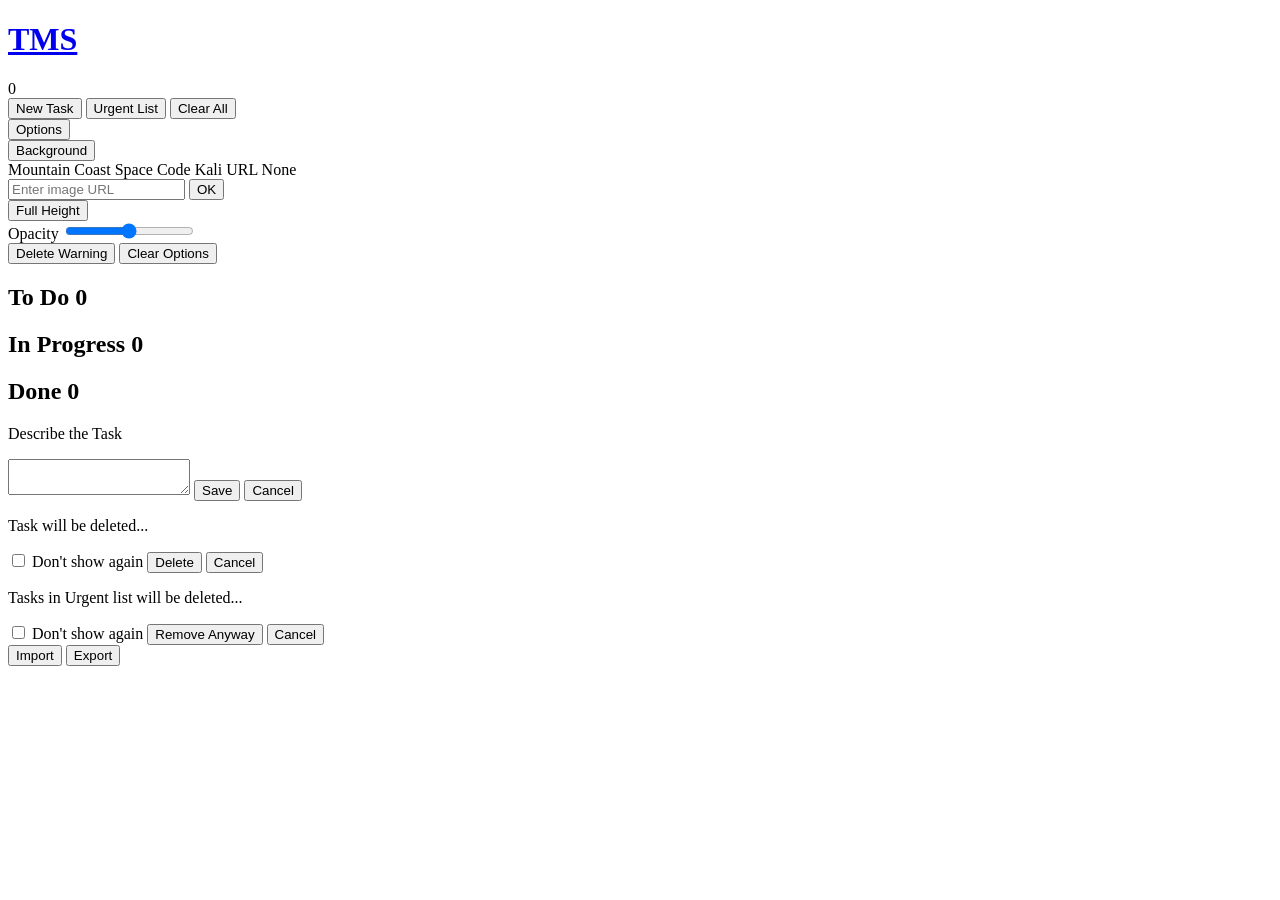
==== commit 2deae896: "updated index" ====
--- a/index.html
+++ b/index.html
@@ -1,3363 +1,101 @@
 <!DOCTYPE html>
 <html lang="en">
-
 <head>
   <meta charset="UTF-8">
-  <link rel="stylesheet" media="screen" href="./src/css/style1.css" />
-  <link rel="shortcut icon" href="./src/img/favicon.png" type="image/x-icon">
-  <script src="./src/js/save-load.js"></script>
+  <meta name="viewport" content="width=device-width, initial-scale=1.0">
+  <meta name="description" content="A simple, intuitive task management system.">
   <meta property="og:title" content="Task Management System">
-  <meta property="og:description" content="Task Management System by cracky>">
+  <meta property="og:description" content="Organize tasks with drag-and-drop, customizable boards, and local storage.">
   <meta property="og:image" content="./src/img/preview.png">
   <meta property="og:url" content="https://cracky.ddns.net/tms/">
-  <title>TMS</title>
+  <title>Task Management System</title>
+  <link rel="stylesheet" href="./src/css/style.css">
+  <link rel="icon" href="./src/img/favicon.png" type="image/x-icon">
+</head>
+<body>
+  <div class="overlay-bg" id="bg-image"></div>
+  <header>
+    <h1><a href="https://cracky.ddns.net/tms/">TMS</a></h1>
+    <div class="task-counter" id="totalTask">0</div>
+    <div class="actions">
+      <button class="btn btn--primary" id="addToDo" aria-label="Add new task">New Task</button>
+      <button class="btn btn--urgent" id="addUrgent" aria-label="Toggle urgent list">Urgent List</button>
+      <button class="btn btn--delete" id="deleteItem" aria-label="Delete all tasks">Clear All</button>
+    </div>
+    <div class="options" id="optionsPanel">
+      <button class="btn btn--options" id="toggleOptions" aria-label="Toggle options">Options</button>
+      <div class="options-menu">
+        <button class="btn btn--bg" id="boardBg" aria-label="Change background">Background</button>
+        <div class="bg-options" id="bgOptions">
+          <span data-bg="mountain">Mountain</span>
+          <span data-bg="coast">Coast</span>
+          <span data-bg="space">Space</span>
+          <span data-bg="code">Code</span>
+          <span data-bg="kali">Kali</span>
+          <span data-bg="url">URL</span>
+          <span data-bg="none">None</span>
+          <div class="url-input" id="byUrl">
+            <input type="url" id="urlImage" placeholder="Enter image URL">
+            <button id="submitUrl" aria-label="Submit background URL">OK</button>
+          </div>
+        </div>
+        <button class="btn btn--height" id="boardFull" aria-label="Toggle full height">Full Height</button>
+        <div class="opacity-control">
+          <label for="boardOpac">Opacity</label>
+          <input type="range" id="boardOpac" min="0" max="10" value="5" step="1" aria-label="Adjust board opacity">
+        </div>
+        <button class="btn btn--warning" id="optionCfrm" aria-label="Toggle delete confirmation">Delete Warning</button>
+        <button class="btn btn--clear" id="optionOptns" aria-label="Clear options">Clear Options</button>
+      </div>
+    </div>
+  </header>
 
-  <style>
-    html { font-size: 15px; }
-    html, body { margin: 0; padding: 0; min-height: 100%; }
-    body { height:100%; display: flex; flex-direction: column; }
-    .referer-warning {
-      background: black;
-      box-shadow: 0 2px 5px rgba(0, 0, 0, 0.5);
-      padding: 0.75em;
-      color: white;
-      text-align: center;
-      font-family: 'Lato', 'Lucida Grande', 'Lucida Sans Unicode', Tahoma, system-ui, Sans-Serif;
-      line-height: 1.2;
-      font-size: 1rem;
-      position: relative;
-      z-index: 2;
-    }
-    .referer-warning span { font-family: initial; }
-    .referer-warning h1 { font-size: 1.2rem; margin: 0; }
-    .referer-warning a { color: #56bcf9; }
-  </style>
-</head>
+  <main id="myLists">
+    <section id="to-do">
+      <h2>To Do <span class="task-count">0</span></h2>
+      <ul id="ul-todo" class="task-list" data-list="todo"></ul>
+    </section>
+    <section id="work-in">
+      <h2>In Progress <span class="task-count">0</span></h2>
+      <ul id="ul-working" class="task-list" data-list="working"></ul>
+    </section>
+    <section id="do-ne">
+      <h2>Done <span class="task-count">0</span></h2>
+      <ul id="ul-done" class="task-list" data-list="done"></ul>
+    </section>
+  </main>
 
-<body class="">
-  
-
-  <div id="result-iframe-wrap" role="main">
-    <iframe
-      id="result"
-      srcdoc="<!DOCTYPE html>
-<html lang=&quot;en&quot; >
-
-<head>
-  <meta charset=&quot;UTF-8&quot;>
-    <script src=&quot;./src/js/stopExec.js&quot;></script>
-  <script>
-
-/*** FUNCTIONS ***/
-
-function elem(id){
-  var e = document.getElementById(id);
-  return e;
-}
-
-function allowDrop(ev) {
-	ev.preventDefault();
-}
-
-function drag(ev) {
-	ev.dataTransfer.setData(&quot;text&quot;, ev.target.id);
-}
-
-function drop(ev, el) {
-	ev.preventDefault();
-	var data = ev.dataTransfer.getData(&quot;text&quot;);
-	el.appendChild(elem(data));
-	elem(data).removeAttribute('style');
-	el.classList.remove('drag-enter');
-	countTask();
-	saveBoards();
-}
-
-function dragEnter(e){
-	e.target.classList.add('drag-enter');
-}
-
-function dragLeave(e){
-	e.target.classList.remove('drag-enter');
-}
-
-function delTaskDrop(){
-	var elemt = elem(&quot;delete-list&quot;);
-	elemt.innerHTML = '';
-}
-
-function changeTask(){
-	var taskList = document.querySelectorAll('.txt');
-	for(i=0;i<taskList.length;i++){
-		taskList[i].onclick = function() {	
-			showModal();
-			okModal(this.parentNode.id);
-		}
-	}
-}
-
-function showModal(){
-	var modalBox = elem('modalBox');
-	modalBox.style.display='block';
-	var modalOverlay = elem('modalOverlay');
-	modalOverlay.style.display='block';
-}
-
-function okModal(id){
-	var newText =  elem('taskText');
-	var theTask = elem(id);
-	var theTaskStyle = elem(id).parentNode.id;
-	console.log(theTaskStyle);
-	elem('modalBox').setAttribute('class','b-'+theTaskStyle)
-	newText.value = theTask.childNodes[0].innerText;
-	newText.select();
-	globalID = id;	
-}
-
-function closeModal(){
-	var modalBox = elem('modalBox');
-	modalBox.style.display='none';
-	var modalOverlay = elem('modalOverlay');
-	modalOverlay.style.display='none';
-}
-
-function upListener(e) {
-	e.preventDefault();
-	var wrapper = this.parentElement;
-	if (wrapper.previousElementSibling){
-		wrapper.parentNode.insertBefore(wrapper, wrapper.previousElementSibling);
-		saveBoards();
-	}
-}
-
-function downListener(e) {
-	e.preventDefault();
-	var wrapper = this.parentElement;
-	if (wrapper.nextElementSibling){
-		wrapper.parentNode.insertBefore(wrapper.nextElementSibling, wrapper);
-		saveBoards();
-	}
-}
-
-function saveBoards(){
-	var toDoContent = elem('ul-todo').innerHTML;
-	var workInContent = elem('ul-working').innerHTML;
-	var doneContent = elem('ul-done').innerHTML;
-	localStorage.setItem('listToDo',toDoContent);
-	localStorage.setItem('listWorking',workInContent);
-	localStorage.setItem('listDone',doneContent);
-	if(elem('ul-urgent') !== null){	
-		var urgentContent = elem('ul-urgent').innerHTML;
-		localStorage.setItem('listUrgent',urgentContent);
-	} else {
-		localStorage.removeItem('listUrgent');
-	}
-}
-	
-
-//change opacity
-function showOpac(val){
-	var zeroDot = '0.';
-	var boardOpacNum = document.querySelectorAll('#myLists > div');
-	for(var i = 0; i<boardOpacNum.length; i++){
-		if(val=='10') zeroDot = ''; 
-		boardOpacNum[i].style.background = 'rgb(247 247 247 / '+zeroDot+val;
-	}
-	localStorage.setItem('OptOpacityLevel',val);
-}
-	
-	
-//delete task
-function delTask(ev,elemt){
-	ev.preventDefault();
-	if(localStorage.getItem('OptHideConfirm')!== null){
-		//borrar del tiron
-		elemt.remove();
-		saveBoards();
-		countTask();
-		document.querySelector('.deleteWarnig').classList.remove('showWng');
-	} else {
-		//preguntar antes
-		elem('confirmTitle').innerHTML = 'THE TASK';
-		elem('confirmDelete').style.display = 'block';
-		elem('confirmBox').style.display = 'block';
-		//confirm delete
-		var delConfirm = elem(&quot;confirmBtn&quot;);
-		delConfirm.addEventListener('click', function() {
-			elemt.remove();
-			saveBoards();
-			countTask();
-			elem('confirmDelete').style.display = 'none';
-			elem('confirmBox').style.display = 'none';
-		});
-		//cancel delete
-		var canConfirm = elem(&quot;confirmCls&quot;);
-		canConfirm.addEventListener('click', function() {
-			elem('confirmDelete').style.display = 'none';
-			elem('confirmBox').style.display = 'none';
-		});
-	}
-}
-
-
-
-
-//CHANGE LIST HEIGHT
-function changeListHeight(id){
-	elem(id).classList.toggle('active');
-	var boards = document.querySelectorAll('#myLists > div');
-	for(var i=0; i<boards.length; i++){
-		boards[i].classList.toggle('full');
-	}
-	elem('myLists').classList.toggle('full');
-	var isActive = elem(id).getAttribute('class');
-	if(isActive!=''){
-		localStorage.setItem('OptFullBoard',isActive);
-		elem('textHeight').innerHTML = 'ADJUST';
-	} else {
-		localStorage.removeItem('OptFullBoard'); 
-		elem('textHeight').innerHTML = 'FULL';
-	} 
-}
-
-
-
-//COUNT TASK
-function countTask(){
-	var cypher = document.querySelectorAll('.section');
-	var totalNum = 0;
-	for(var i=0; i<cypher.length; i++){
-		var num = cypher[i].childElementCount;
-		//console.log(num);
-		var parent = cypher[i].parentNode;
-		var childrn = parent.children[0];
-		var nal = childrn.children[0];
-		nal.innerHTML = num;
-		totalNum += num;
-	}
-	elem('totalTask').innerHTML = totalNum;
-}
-
-
-
-
-//check if confirm
-function checkIfCnfr(){
-	if(localStorage.getItem('OptHideConfirm') !== null){
-		localStorage.removeItem('OptHideConfirm');
-		document.querySelector('.deleteWarnig').classList.add('showWng');
-		elem('textWarning').innerHTML = 'HIDE';
-	} else {
-		localStorage.setItem('OptHideConfirm', 'true');
-		document.querySelector('.deleteWarnig').classList.remove('showWng');
-		elem('textWarning').innerHTML = 'SHOW';
-	}
-}
-
-
-
-//delete options
-function delOptions(){
-	localStorage.removeItem('OptShowOptions');
-localStorage.removeItem('OptBackgroundImage');
-	localStorage.removeItem('OptFullBoard');
-	localStorage.removeItem('OptOpacityLevel');
-	localStorage.removeItem('OptHideConfirm');
-localStorage.removeItem('OptHideConfirmUrgent');
-	localStorage.removeItem('OptBackgroundImageUrl');
-	location.href = location.href;
-//location.reload();		
-}
-
-
-
-
-//toggle options
-function openCloseOptions(){
-	document.querySelector('.options').classList.toggle('opened');
-	if(localStorage.getItem('OptShowOptions') !== null){
-		localStorage.removeItem('OptShowOptions');
-		elem('openOptions').innerText = 'OPEN';
-	} else {
-		localStorage.setItem('OptShowOptions','true');
-		elem('openOptions').innerText = 'CLOSE';
-	}
-}
-
-
-
-
-//url img by
-function getUrl(){
-	var imageUrl = elem('urlImage').value;
-	localStorage.setItem('OptBackgroundImageUrl',imageUrl);
-	var bg = document.getElementsByClassName('overlay-bg');
-	var bgClass = bg[0];
-	bgClass.setAttribute('style','background-image:url('+imageUrl+')');
-	elem('byUrl').removeAttribute('style');
-}
-
-
-
-//export
-function exportBoard(){
-	if(localStorage.length == 0){
-		alert('Nothing to export...');
-	} else {
-		var fileJKB = &quot;&quot;;
-		for (x=0; x<=localStorage.length-1; x++)  {  
-		  fileJKB += localStorage.key(x) +' : '+ localStorage.getItem(localStorage.key(x)) + '\n' ;
-		}
-		var blob = new Blob([fileJKB],{type: &quot;text/plain&quot;}); 
-		download(blob,&quot;saved-board.tms&quot;); 
-		function download(blob,name) { 
-			var url = URL.createObjectURL(blob);
-			elem('expHidden').href = url; 
-			elem('expHidden').download = name;
-			
-			var ev = new MouseEvent(&quot;click&quot;,{}); 
-			elem('expHidden').dispatchEvent(ev); 
-			
-		}
-	}
-}
-
-//import 
-function importBoard(){
-	elem('fileInput').click();
-}
-
-
-//help
-function showHelp(){
-	elem('helpContent').classList.toggle('active');
-	elem('help').classList.toggle('showing');
-}
-
-</script>
-  
-  
-  
-<style>
-:root {
-	--icon-options: #a4c75a;
-	--icon-options-clear: #9f9f9f;
-	--icon-opacity: #5972cb;
-	--icon-warning: #a02f1b;
-	--icon-board-full: #c5bc56;
-	--icon-board-bg: #a27dc2;
-	--icon-remove: #ff6347;
-	--icon-urgent: #ff8800;
-	--icon-new-task: #2a92bf;
-	--icon-total: #777777;
-	--icon-import-export: #607d8b;
-	--list-working: #ffc000;
-	--list-done: #00b91f;
-	--dark-color: #282828;
-}
-
-* {
-	box-sizing: border-box;
-	font-family: Arial, Helvetica, sans serif;
-}
-
-body {
-	margin: 0;
-	padding: 0;
-	height: 100vh;
-}
-
-.overlay-bg {
-	background: 
-		radial-gradient(farthest-side at bottom left, var(--icon-board-bg), #fff0), 
-		radial-gradient(farthest-side at top left, var(--list-working), #fff0), 
-		radial-gradient(farthest-corner at bottom right, var(--icon-new-task), #fff0), 
-		radial-gradient(farthest-corner at top right, var(--list-done), #fff0)
-		/*, var(--list-working)*/;
-	position: fixed;
-	width: 102%;
-	height: 100%;
-	background-size: cover;
-	background-position: center center;
-}
-.overlay-bg.mountain {
-	background-image: url(./src/img/mountains.jpg);
-}
-.overlay-bg.climbing {
-	background-image: url(./src/img/climbing.jpg);
-	background-position: right top;
-}
-.overlay-bg.coast {
-	background-image: url(./src/img/coast.jpg);
-}
-.overlay-bg.space {
-	background-image: url(./src/img/space.jpg);	
-}
-.overlay-bg.code {
-	background-image: url(./src/img/code.jpg);	
-}
-.overlay-bg.kali {
-	background-image: url(./src/img/kali.jpg);	
-}
-
-
-.overlay-bg:after {
-    content: &quot; &quot;;
-    position: absolute;
-    right: 2%;
-    bottom: 57px;
-    color: #0008;
-    font-size: 10px;
-    text-shadow: -1px -1px 0px #fff8;
-    width: 20em;
-    text-align: right;
-    padding-right: 1em;
-	filter: invert(1);
-}
-
-
-
-/*** HEADER START ***/
-header {
-	padding: 12px 2%;
-	background: var(--dark-color);
-	height: 60px;
-	position: fixed;
-	width: 100%;
-	z-index: 1;
-	box-shadow: #00000030 0px 2px 6px, #00000040 0px 2px 6px;
-}
-
-
-/* title start */
-h1 {
-	display: inline-block;
-    margin: 0px 0.75em 0 0;
-    font-weight: normal;
-    color: #ffffff;
-    font-size: 1.5em;
-    padding: 4px 0.625em 0 0;
-    border-right: 1px solid #000;
-    float: left;
-    position: relative;
-    background: linear-gradient(90deg, #fff0 calc(100% - 1px), #fff2 100%);
-    height: 1.5em;
-}
-
-h1 a {
-    color: #fff;
-}
-
-h1 a:hover {
-    color: var(--list-working);
-}
-
-h1 span {
-    float: left;
-    text-transform: uppercase;
-    position: relative;
-}
-h1 span:nth-child(1) {
-    font-size: 1.5em;
-    line-height: 0.725em;
-}
-h1 span:nth-child(2) {
-    font-size: 0.475em;
-    position: absolute;
-    left: 18px;
-    margin-top: -3px;
-    color: #ccc;
-}
-h1 span:nth-child(3) {
-    margin-left: -1px;
-    margin-top: -7px;
-    font-size: 1.05em;
-    top: 11px;
-}
-h1 span:nth-child(4) {
-    font-size: 0.425em;
-    margin-left: 0px;
-    top: 7px;
-    color: #999;
-}
-h1 span:nth-child(5) {
-    font-size: 0.62em;
-    font-weight: bold;
-    top: 16px;
-    left: -34px;
-}
-h1 span:nth-child(6) {
-    margin-left: -3.75em;
-    font-size: 0.365em;
-    margin-top: 17px;
-    color: var(--icon-total);
-}
-/* title end */
-
-
-/* total tasks start */
-#totalTask {
-    display: inline-block;
-    color: var(--dark-color);
-    font-size: 1.35em;
-    position: relative;
-    height: 1.65em;
-    float: left;
-    width: 1.65em;
-    text-align: center;
-    background: var(--icon-total);
-    margin-top: 0px;
-    line-height: 1.75em;
-    margin-right: 2.75em;
-    border-radius: 2px;
-}
-#totalTask:after {
-    content: &quot;TOTAL TASKS&quot;;
-    font-size: 11px;
-    line-height: 1.25em;
-    position: absolute;
-    max-width: 5em;
-    right: -5em;
-    padding: 5px 0 0.45em 10px;
-    box-sizing: border-box;
-    color: var(--icon-total);
-    text-align: left;
-}
-#totalTask:hover, #totalTask:hover:after {
-    color: #fff;
-}
-/* total tasks end */
-
-
-/*** buttons start ***/
-#btns {
-	display: inline-block;
-	font-size: 1em;
-	padding-top: 0px;
-	height: 2.3em;
-	border-left: 1px solid #282828;
-	padding-left: 1.15em;
-}
-#btns:before {
-    content: &quot;&quot;;
-    float: left;
-    left: 0;
-    width: 2px;
-    height: 100%;
-    background: linear-gradient(90deg, #fff1 0 1px, #000 0 2px);
-    margin-left: -1.2em;
-}
-#btns button {
-	cursor: pointer;
-	padding: 0.25em;
-	font-size: 1.5em;
-	color: var(--dark-color);
-	border: 0;
-	outline: none;
-	border-radius: 2px;
-	width: 1.5em;
-	height: 1.5em;
-}
-#addToDo {
-	background: var(--icon-new-task);
-	line-height: 0.75em;
-}
-.btnAdd, .btnUrg {
-	position: relative;
-	float: left;
-	padding-right: 3.35em;
-	border-right: 1px solid #000000;
-	margin-right: 1.2em;
-	background: linear-gradient(90deg, #fff0 calc(100% - 1px), #fff2 100%);
-}
-.btnUrg {
-	padding-right: 4.5em;
-}
-.btnAdd button:after {
-	margin-left: 7px;
-	width: 2.5em;
-	margin-top: -9px;
-	content: &quot;NEW TASK&quot;;
-	font-size: 11px;
-	line-height: 1.2em;
-	color: var(--icon-new-task);
-	position: absolute;
-	padding-left: 10px;
-	text-align: left;
-	padding-top: 5px;
-    padding-bottom: 5px;
-}
-#btns button:hover, #btns button:hover:after {
-	color: #fff;
-}
-#btns .btnAdd:hover:after, #btns .btnUrg:hover:after {
-	color: #fff;
-}
-#addUrgent {
-	line-height: 0.75em;
-	background: radial-gradient(circle at 49% 72%, var(--dark-color) 0 6.5%, #fff0 8.5% 100%), var(--icon-urgent);
-}
-.btnUrg button:after {
-	color: var(--icon-urgent);
-    margin-left: 12px;
-    width: 4.5em;
-    margin-top: -9px;
-    font-size: 11px;
-    line-height: 13px;
-    content: &quot;CREATE IMPORTANT&quot;;
-    position: absolute;
-    padding-left: 10px;
-    text-align: left;
-    padding-top: 5px;
-    padding-bottom: 5px;
-}	
-.btnUrg.active button:after {
-	content: &quot;REMOVE IMPORTANT&quot;;
-}
-
-#addUrgent:before /*.btnUrg:before*/ {
-  content: &quot;&quot;;
-  background: transparent;
-  float: left;
-  width: 3px;
-  position: absolute;
-  height: 3px;
-  border-top: 15px solid var(--dark-color);
-  border-left: 1px solid transparent;
-  border-right: 1px solid transparent;
-  top: 7px;
-  border-radius: 21px;
-  left: 15px;
-}
-.btnUrg:after {
-  float: left;
-  width: 5px;
-  height: 6px;
-  background: var(--dark-color);
-  left: 16px;
-  content: &quot;&quot;;
-  position: absolute;
-  top: 23px;
-  border-radius: 100%;
-  display: none;
-}
-#addUrgent:hover::before {
-    border-top-color: #fff;
-}
-/*
-.btnUrg:hover::after {
-    background: #fff;
-}
-*/
-#addUrgent:hover {
-	background: radial-gradient(circle at 49% 72%, #fff 0 6.5%, #fff0 8.5% 100%), var(--icon-urgent);
-}
-
-
-#deleteItem {
-	display: inline-block;
-	background: var(--icon-remove);
-	height: 1.5em;
-	color: #fff;
-	border: 2px dashed rgba(0,0,0,0.1);
-	border-radius: 2px;
-	width: 1.5em;
-	position: relative;
-	font-size: 1.5em;
-}
-#deleteItem:before {
-	position: absolute;
-    left: 34px;
-    width: 107px;
-    top: -2px;
-    content: &quot;DROP TO REMOVE&quot;;
-    font-size: 11px;
-    cursor: alias;
-    color: var(--icon-total);
-    padding-left: 8px;
-    padding-top: 5px;
-}
-#deleteItem:after {
-	content: &quot;CLICK TO EMPTY&quot;;
-    position: absolute;
-    width: 108px;
-    font-size: 11px;
-    border-radius: 1px;
-    left: 34px;
-    color: var(--icon-remove);
-    padding-left: 7px;
-    top: 13px;
-    cursor: pointer;
-    padding-top: 4px;
-    padding-bottom: 4px;
-}
-#deleteItem:hover:before {
-	color: #ffffff;
-}
-#deleteItem ul {
-	margin: 0;
-	position: relative;
-	z-index: 1;
-	padding: 0.5em;
-	height: 100%;
-	cursor: pointer;
-}
-#deleteItem ul:before {
-	width: 12px;
-	height: 15px;
-	top: 11px;
-	left: 10px;
-	background: var(--dark-color);
-	content: &quot;&quot;;
-	position: absolute;
-	border-radius: 0 0 2px 2px;
-}
-#deleteItem ul:after {
-	border-bottom: 3px solid var(--dark-color);
-    width: 14px;
-    position: absolute;
-    left: 9px;
-    line-height: 1em;
-    top: -8px;
-    color: var(--dark-color);
-    content: &quot;-&quot;;
-    padding-bottom: 3px;
-    height: 12px;
-    text-align: center;
-    text-indent: -1px;
-}
-#deleteItem:hover ul:before {
-	background: #fff;
-}
-#deleteItem:hover ul:after {
-	border-bottom: 3px solid #ffffff;
-	color: #ffffff;
-}
-#deleteItem #delete-list.drag-enter {
-    border-radius: 2px;
-    background: #ffffff;
-    z-index: 0;
-}
-#deleteItem #delete-list.drag-enter:before {
-    background: var(--icon-remove);
-}
-#deleteItem #delete-list.drag-enter:after {
-	border-bottom: 3px solid var(--icon-remove);
-	color: var(--icon-remove);
-}
-/* buttons end */
-
-
-
-	
-	
-	
-
-/*** OPTIONS ***/
-.options {
-    right: -276px;
-    float: right;
-    padding-left: 20px;
-    /*border-left: 1px solid #282828;*/
-    height: 37px;
-    width: 350px;
-    position: absolute;
-    top: 12px;
-    transition: right 0.5s ease 0s;
-}
-.options:before {
-    content: &quot;&quot;;
-    float: left;
-    width: 2px;
-    height: calc(100% - 1px);
-    background: linear-gradient(90deg, #fff1 0 1px, #000 0 2px);
-    margin-left: -1.3em;
-}
-.options.opened {
-	right: 0;
-    transition: right 0.5s ease 0s;
-}
-.options button {
-    padding: 0;
-}
-
-/* options toggle */
-#toggleOptions {
-    display: inline-block;
-    width: 36px;
-    height: 36px;
-    background: red;
-    border-radius: 2px;
-    margin-right: 18px;
-	float: left;
-}
-#btnOptions {
-    float: left;
-    width: 100%;
-    height: 100%;
-    border: 0;
-    outline: none;
-    border-radius: 2px;
-    background: var(--icon-options);
-    position: relative;
-	cursor: pointer;
-}
-#btnOptions:before {
-    left: 5px;
-    top: 7px;
-    background: 
-		linear-gradient(transparent 0, transparent 2px, var(--dark-color) 2px, var(--dark-color) 4px,transparent 4px,transparent 10px, var(--dark-color) 10px, var(--dark-color) 12px, transparent 12px, transparent 18px, var(--dark-color) 18px, var(--dark-color) 20px, transparent 20px, transparent 100%);
-    width: 26px;
-    height: 22px;
-    content: &quot;&quot;;
-    float: left;
-    position: absolute;
-    content: &quot;●&quot;;
-    font-size: 16px;
-    color: var(--dark-color);
-    text-align: right;
-    line-height: 21px;
-}
-#btnOptions:after {
-    float: left;
-    margin-left: -13px;
-    top: 4px;
-    width: 25px;
-    height: 35px;
-    line-height: 16px;
-    color: var(--dark-color);
-    font-size: 16px;
-    text-indent: 4px;
-    transform: rotate(0deg);
-    letter-spacing: 0px;
-    content: &quot;●● ●&quot;;
-    position: absolute;
-    content: &quot;● ●&quot;;
-    text-align: left;
-    margin-top: -3px;
-    padding-left: 1px;
-}
-.options #btnOptions:hover:before {
-    background: linear-gradient(transparent 0, transparent 2px, #ffffff 2px, #ffffff 4px,transparent 4px,transparent 10px, #ffffff 10px, #ffffff 12px, transparent 12px, transparent 18px, #ffffff 18px, #ffffff 20px, transparent 20px, transparent 100%);
-	color: #fff;
-}
-.options #btnOptions:hover:after {
-    color: #ffffff;    
-}
-
-
-/* bg image */
-.imageBg {
-    display: inline-block;
-    margin-right: 18px;
-    position: relative;
-	float: left;
-}
-.imageBg:hover:after, .imageBg:hover #boardBg:before, .imageBg:hover #boardBg:after {
-    color: #fff;
-    border-bottom-color: #fff;
-}
-.imageBg:hover .bgs {
-    max-height: 176px;
-    transition: max-height 0.5s ease 0s;
-}
-#boardBg {
-    background: var(--icon-board-bg);
-    border-radius: 2px;
-    height: 36px;
-    display: block;
-    width: 36px;
-    font-size: 0.85em;
-    float: right;
-    font-weight: bold;
-    line-height: 1.5em;
-    color: var(--dark-color);
-    cursor: pointer;
-    outline: none;
-    border: 0;
-    position: relative;
-	margin-left: 1px;
-}
-#boardBg:before {
-    border: 9px solid transparent;
-    border-bottom: 12px solid var(--dark-color);
-    position: absolute;
-    left: 5px;
-    margin-top: -25px;
-    content: &quot;\25CF&quot;;
-    width: 0;
-    text-indent: 5px;
-    height: 1em;
-}
-#boardBg:after {
-    content: &quot;&quot;;
-    border: 8px solid transparent;
-    border-bottom-color: var(--dark-color);
-    position: absolute;
-    left: 15px;
-    margin-top: -6px;
-}
-.bgs {
-    font-size: 11px;
-    max-height: 0;
-    text-align: center;
-    padding: 0;
-    max-height: 0;
-    height: 166px;
-    transition: max-height 0.5s ease 0s;
-    margin-left: -22px;
-    position: absolute;
-    overflow: hidden;
-    top: 37px;
-    width: 80px;
-    position: absolute;
-    background: var(--dark-color);
-    border-top: 10px solid var(--dark-color);
-    border-radius: 0 0 2px 2px;
-}
-.bgs > div {
-    color: #fff;
-    margin: 5px 0;
-}
-.bgs span {
-    background: #444444;
-    display: block;
-    margin: 5px;
-    padding: 1px 5px;
-    border-radius: 2px;
-    cursor: pointer;
-    color: #7d7d7d;
-}
-.bgs span:hover, .bgs span.selected {
-    background: var(--icon-board-bg);
-	color: #fff;
-}
-
-/* range styles */
-input[type='range']:focus {
-  outline: none;
-}
-input[type='range'],
-input[type='range']::-webkit-slider-runnable-track,
-input[type='range']::-webkit-slider-thumb {
-  -webkit-appearance: none;
-}
-input[type=range]::-webkit-slider-thumb {
-  background-color: var(--icon-opacity);
-  width: 20px;
-  height: 20px;
-  border: 3px solid var(--dark-color);
-  border-radius: 50%;
-  margin-top: -9px;
-}
-input[type=range]::-moz-range-thumb {
-  background-color: var(--icon-total);
-  width: 15px;
-  height: 15px;
-  border: 3px solid var(--dark-color);
-  border-radius: 50%;
-}
-input[type=range]::-ms-thumb {
-  background-color: var(--icon-total);
-  width: 20px;
-  height: 20px;
-  border: 3px solid var(--dark-color);
-  border-radius: 50%;
-}
-input[type=range]::-webkit-slider-runnable-track {
-  background-color: var(--icon-total);
-  height: 3px;
-}
-input[type=range]:focus::-webkit-slider-runnable-track {
-  outline: none;
-}
-input[type=range]::-moz-range-track {
-  background-color: var(--icon-total);
-  height: 3px;
-}
-input[type=range]::-ms-track {
-  background-color: var(--icon-total);
-  height: 3px;
-}
-input[type=range]::-ms-fill-lower {
-  background-color: var(--icon-remove)
-}
-input[type=range]::-ms-fill-upper {
-  background-color: black;
-} 
-
-
-#byUrl {
-    position: relative;
-    top: -22px;
-	display: none;
-}
-#byUrl input {
-    width: 47px;
-    float: left;
-    border: 0;
-    margin-left: 5px;
-    border-radius: 2px 0 0 2px;
-    outline: none;
-    font-size: 10px;
-    height: 17px;
-}
-#byUrl input:focus {
-	background: var(--dark-color);
-	color: #fff;
-}
-
-#byUrl button {
-    width: 23px;
-    text-align: center;
-    padding: 0;
-    font-size: 11px;
-    height: 17px;
-    border: 0;
-    outline: none;
-    float: left;
-    border-radius: 0 2px 2px 0;
-    background: var(--icon-board-bg);
-    color: #fff;
-    line-height: 10px;
-    border-left: 2px solid var(--dark-color);
-	cursor: pointer;
-}
-
-
-/* full height */
-.boardHeight {
-    display: inline-block;
-	margin-right: 18px;
-	float: left;
-}
-#boardFull {
-	background: var(--icon-board-full);
-    border-radius: 2px;
-    height: 36px;
-    display: block;
-    width: 36px;
-    font-size: 0.85em;
-    float: right;
-    font-weight: bold;
-    line-height: 1.5em;
-    color: var(--dark-color);
-    cursor: pointer;
-    outline: none;
-    border: 0;
-	position: relative;
-}
-#boardFull:hover {
-    color: #fff;
-}
-#boardFull:after {
-    margin-left: -8px;
-    float: left;
-    position: absolute;
-    width: 0;
-    margin-top: 2px;
-    padding-top: 0;
-    border: 8px solid transparent;
-    content: &quot;&quot;;
-    border-top: 10px solid var(--dark-color);
-}
-#boardFull:hover:after {
-    border-top-color: #fff;
-}
-#boardFull:hover:before {
-    background: #fff;
-}
-#boardFull:before {
-	background: var(--dark-color);
-	width: 10px;
-	height: 10px;
-	content: &quot;&quot;;
-	float: left;
-	margin-left: -5px;
-	margin-top: -8px;
-	position: absolute;
-}
-#boardFull.active {
-   /* background: #e6e6e6;*/
-}
-#boardFull.active:hover {
-    color: #fff;
-}
-#boardFull.active:after {
-    border-top-color: transparent;
-    border-bottom: 10px solid var(--dark-color);
-	top: -5px;
-}
-#boardFull.active:before {
-    margin-top: -1px;
-}
-#boardFull.active:hover:after {
-    border-bottom-color: #fff;
-}
-
-
-/* list opacity */
-.boardOpacity {
-    display: inline-block;
-    margin-right: 18px;
-    width: 36px;
-    background: var(--icon-opacity);
-    height: 36px;
-    border-radius: 2px;
-	cursor: pointer;
-	float: left;
-	
-}
-.boardOpacity:before {
-    content: &quot;&quot;;
-    border: 2px solid var(--dark-color);
-    width: 13px;
-    height: 13px;
-    position: absolute;
-    top: 12px;
-    border-radius: 2px 100% 100% 100%;
-    transform: rotate(45deg);
-    margin-left: 10px;
-    background: linear-gradient(-45deg, var(--dark-color) 0, var(--dark-color) 50%, transparent 50%, transparent 100%);
-}
-.boardOpacity:hover:before {
-    border-color: #fff;
-    background: linear-gradient(-45deg, #fff 0, #fff 50%, transparent 50%, transparent 100%);
-}
-.boardOpacity .selector {
-    background: var(--dark-color);
-    position: absolute;
-    top: 37px;
-    width: 65px;
-    margin-left: -15px;
-    max-height: 0px;
-    overflow: hidden;
-    transition: max-height 0.5s ease 0s;
-    padding-top: 10px;
-    border-radius: 0 0 2px 2px;
-	z-index: -1;
-}
-.boardOpacity:hover .selector {
-    max-height: 65px;
-    transition: max-height 0.5s ease 0s;
-}
-
-#boardOpac {
-    margin: 0 5px 8px 5px;
-    background: transparent;
-    cursor: pointer;
-    position: relative;
-    float: left;
-    height: 15px;
-    width: 55px;
-}
-.boardOpacity div span {
-    color: #fff;
-    font-size: 11px;
-    text-align: center;
-    padding-top: 4px;
-    float: left;
-    width: 100%;
-    margin: 0 0 2px 0;
-}
-
-
-/* delete warning */
-.deleteWarnig {
-    display: inline-block;
-    margin-right: 18px;
-    width: 36px;
-    background: #8e5247;
-    height: 36px;
-    border-radius: 2px;
-    cursor: pointer;
-    float: left;
-}
-.deleteWarnig.showWng {
-    background: var(--icon-warning);
-}
-#optionCfrm {
-    width: 100%;
-    height: 100%;
-    border: 0;
-    outline: 0;
-    border-radius: 2px;
-    background: transparent;
-	cursor: pointer;
-}
-.warningToggle, .deleteToggle, .heightToggle, .optionsToggle {
-    background: var(--dark-color);
-    font-size: 11px;
-    text-align: center;
-    position: absolute;
-    width: 65px;
-    margin-left: -14px;
-    border-radius: 0 0 2px 2px;
-    top: 36px;
-    height: 35px;
-    line-height: 16px;
-    padding-top: 10px;
-    color: white;
-	max-height: 0;
-    overflow: hidden;
-    transition: max-height 0.5s ease 0s;
-	cursor: default;
-}
-.deleteWarnig:hover .warningToggle, .deleteOptions:hover .deleteToggle, .boardHeight:hover .heightToggle , #toggleOptions:hover .optionsToggle {
-    max-height: 52px;
-    transition: max-height 0.5s ease 0s;
-    height: 52px;
-}
-.deleteToggle span {
-    margin-top: 3px;
-    display: block;
-}
-.heightToggle span {
-    margin-top: 4px;
-    display: block;
-}
-
-#optionCfrm:before {
-    top: 5px;
-    float: left;
-    left: 17px;
-    z-index: 2;
-    position: relative;
-    content: &quot;\2757&quot;;
-    font-size: 12px;
-    content: &quot;&quot;;
-    background: transparent;
-    border-top: 6px solid var(--icon-warning);
-    border-bottom: 2px solid var(--icon-warning);
-    width: 2px;
-    height: 2px;
-    border-radius: 10px;
-}
-
-#optionCfrm:after {
-	content: &quot;&quot;;
-    font-weight: bold;
-    border: 10px solid transparent;
-    border-bottom: 18px solid var(--dark-color);
-    float: left;
-    margin-top: -10px;
-    margin-left: 5px;
-    border-radius: 2px;
-    width: 2px;
-}
-.deleteWarnig #optionCfrm:before {
-    border-color: #8e5247;
-}
-.deleteWarnig.showWng #optionCfrm:before {
-    border-color: var(--icon-warning);
-}
-#optionCfrm:hover:after {
-    border-bottom-color: #fff;
-}
-span#textWarning {
-    margin-top: 3px;
-    display: block;
-}
-
-
-/* delete options */
-.deleteOptions {
-    display: inline-block;
-    margin-right: 18px;
-    width: 36px;
-    height: 36px;
-    border-radius: 2px;
-    cursor: pointer;
-    float: left;
-}
-#optionOptns {
-    width: 100%;
-    height: 100%;
-    border: 0;
-    border-radius: 2px;
-    outline: none;
-    background: #a4c75a;
-	background: var(--icon-options-clear);
-	cursor: pointer;
-	position: relative;
-}
-#optionOptns:before {
-    background: linear-gradient(45deg, var(--dark-color) 0 30%, #fff0 0 100%);
-    width: 8px;
-    height: 8px;
-    position: absolute;
-    content: &quot;&quot;;
-    border: 2px solid var(--dark-color);
-    border-radius: 2px;
-    border-right-width: 10px;
-    transform: rotate(-45deg);
-    top: 10px;
-    left: 6px;
-}
-#optionOptns:after {
-    left: 6px;
-    top: 23px;
-    width: 25px;
-    height: 2px;
-    position: absolute;
-    background: var(--dark-color);
-    border-radius: 1px;
-    content: &quot;\2716&quot;;
-    content: &quot;&quot;;
-    border-top: 3px solid var(--icon-options-clear);
-}
-
-#optionOptns:hover:after {
-    background-color: #fff;
-	/*
-    transition: all 0.5s ease 0s;
-    width: 20px;
-    left: 11px;
-	*/
-}
-
-#optionOptns:hover:before {
-	border-color: #fff;
-	background: linear-gradient(45deg, #fff 0 30%, #fff0 0 100%);
-}
-
-/*** HEADER END ***/
-
-
-
-/*************************************************************************************/
-
-
-
-/*** LISTS ***/
-
-#myLists {
-	padding: 1.35% 1% 5% 1%;
-	float: left;
-	width: 100%;
-	display: inline-table;
-	/*min-height: calc(100% - 108px);*/
-	margin-top: 60px;
-}
-#myLists.full {
-    display: flex;
-	min-height: calc(100% - 60px);
-}
-#myLists > div {
-	width: 32.3%;
-	display: inline-table;
-	margin: 0.5%;
-	background: rgba(247 247 247 / 0.5);
-	position: relative;
-	border-radius: 2px;
-	overflow: hidden;
-	box-shadow: rgba(0, 0, 0, 0.16) 0px 2px 6px, rgba(0, 0, 0, 0.25) 0px 2px 6px;
-}
-#myLists > div.full {
-	display: block;
-}
-#myLists.fourCol > div {
-    width: 24%;
-}
-#myLists div h3 {
-	background: var(--icon-new-task);
-	color: #fff;
-	padding: 0.65em;
-	margin-top: 0;
-	font-weight: normal;
-	border-bottom: 2px solid rgba(0,0,0,0.1);
-	margin-bottom: 0;
-}
-#myLists #work-in h3 {
-	background: var(--list-working) ;
-}
-
-#myLists #ur-gent h3 {
-	background: var(--icon-urgent);
-}
-
-#myLists #do-ne h3 {
-	background: var(--list-done);
-} 
-#myLists div h3:before {
-	content: &quot;\2022&quot;;
-	border: 2px solid rgb(255 255 255);
-	float: left;
-	width: 1em;
-	height: 1em;
-	color: var(--icon-new-task);
-	margin-right: 0.5em;
-	border-radius: 2px;
-	background: rgb(255 255 255);
-	text-align: center;
-	font-weight: bold;
-	line-height: 1.1em;
-}
-#myLists #work-in h3:before {
-	background: rgb(255 255 255 / 1);
-	content: &quot;O&quot;;
-	color: var(--list-working);
-}
-#myLists #ur-gent h3:before {
-	color: var(--icon-urgent);
-	text-align: center;
-	line-height: 19px;
-	font-weight: normal;
-	content: &quot;&quot;;
-}
-#myLists #ur-gent h3::after {
-    content: &quot;&quot;;
-    width: 3px;
-    float: left;
-    height: 2px;
-    border-top: 9px solid #f80;
-    border-bottom: 4px solid #f80;
-    position: absolute;
-    left: 22px;
-    top: 16px;
-    border-radius: 10px;
-}
-#myLists #do-ne h3:before {
-	content: &quot;&quot;;
-}
-#myLists #do-ne h3:after {
-	content: &quot;\00ac&quot;;
-	position: absolute;
-	color: var(--list-done);
-	font-size: 1.5em;
-	transform:rotate(120deg);
-	left: 0.5em;
-	top: 0.2em
-}
-#myLists h3 span {
-	float: right;
-	width: 1.5em;
-	text-align: center;
-	line-height: 1.7em;
-	border-radius: 1px;
-	font-size: 0.775em;
-	margin-right: -0.25em;
-	color: rgb(255 255 255 / 75%);
-	font-weight: bold;
-	background: #00000070;
-}
-#myLists ul {
-	padding: 0;
-	margin: 0.5em;
-	height: calc(100% - 3.5em);
-	box-sizing: border-box;
-	padding-bottom: 0.6em;
-	margin-bottom: 0;
-	display: flex;
-	flex-direction: column;
-}
-#myLists ul:after {
-    margin-top: 0;
-    content: &quot;DROP TASK HERE&quot;;
-    border: 2px dashed #00000040;
-    padding: 1.05em 0.5em;
-    font-size: 0.75em;
-    text-transform: uppercase;
-    text-align: center;
-    color: rgb(0 0 0 / 0.35);
-    display: inline-table; /*block*/
-    width: 100%;
-    box-sizing: border-box;
-    bottom: 0.8em;
-    border-radius: 2px;
-    font-weight: bold;
-    min-height: 0;
-    flex: 1;
-}
-#myLists ul:hover:after {
-	border-color: rgb(0 0 0 / 0.35);
-	color: rgb(0 0 0 / 0.4);
-	background: #ffffff40;
-}
-#myLists ul li {
-	position: relative;
-	list-style: none;
-	min-height: 3.5em; /*2.35em*/
-	border: 3px dashed rgb(0 0 0 / 0);
-	border-radius: 2px;
-	background: #ffffff;
-	padding: 0.05em 1.25em 1.65em 0.5em;
-	margin-bottom: 0.65em;
-	color: #828282;
-	cursor: grabbing;
-	box-shadow: 1px 1px 2px -1px #00000087; /*1px 1px 5px 0px #ccc*/
-	max-height: 10em;
-	/*overflow: hidden;*/
-}
-#myLists ul li:active {
-	cursor: grabbing;
-	border-color: rgba(0,0,0,0.15);
-}
-#myLists ul li:before {
-	content: &quot;&quot;;
-	background: var(--icon-new-task);
-	position: absolute;
-	left: -3px;
-	top: -3px;
-	height: calc(100% + 2px);
-	width: 4px;
-	border-radius: 1px;
-	border: 2px solid transparent;
-}
-#myLists #work-in ul li:before {
-	background: var(--list-working);
-}
-#myLists #ur-gent ul li:before {
-	background: var(--icon-urgent);
-}
-#myLists #do-ne ul li:before {
-	background: var(--list-done);
-}
-#myLists ul li:after {
-	content:&quot;&quot;;
-	border-left:2px dotted #fff;
-	height: 10px;
-	position:absolute;
-	left: 0;
-	top: 50%;
-	margin-top:-5px;
-}
-#myLists ul li span.txt {
-	cursor: pointer;
-	display: block;
-	padding: 0.25em 0.25em 0.25em 0.25em;
-	border: 1px dotted rgba(0,0,0,0);
-	font-size: 0.95em;
-	overflow: hidden;
-	text-align: justify;
-	color: #666;
-	transition: color 0.4s ease 0s;
-	height: 100%;
-	max-height: 7.5em;
-}
-
-#myLists ul li span.txt:hover {
-	background: #ececec;
-	color: #999;
-	border: 1px dotted rgba(0,0,0,0.1);
-	border-radius: 1px;
-	transition: color 0.4s ease 0s;
-}
-
-#myLists ul li span.txt:before {
-	content: &quot;EDIT&quot;;
-	position: absolute;
-	left: 1.25em;
-	background: #49637d80;
-	font-size: 0.65em;
-	bottom: 0.5em;
-	text-align: center;
-	color: #ffffff;
-	font-weight: bold;
-	border-radius: 1px;
-	padding: 0.25em 0.45em;
-}
-
-#myLists ul li span.idTask {
-    font-size: 0.7em;
-    color: #fff;
-    position: absolute;
-    left: 6.25em;
-    bottom: 5px;
-    background: var(--icon-new-task);
-    padding: 0 0.25em;
-    border-radius: 1px;
-    height: 16px;
-    line-height: 16px;
-}
-#myLists ul li span.idTask:before {
-    content: &quot;ID&quot;;
-    font-family: monospace;
-    margin-top: 1px;
-    margin-right: 2px;
-    font-size: 1.275em;
-    color: #00000055;
-    line-height: 1em;
-    font-weight: bold;
-}
-#myLists #ul-working span.idTask {
-    background: var(--list-working);
-}
-#myLists #ul-urgent span.idTask {
-    background: var(--icon-urgent);
-}
-#myLists #ul-done span.idTask {
-    background: var(--list-done);
-}
-
-#myLists ul li a.up, #myLists ul li a.down {
-	float: right;
-	position: absolute;
-	right: 0em;
-	top: 0;
-	background: linear-gradient(180deg, #e2e4e6 0 1.3em, #fff0 0 100%);
-	width: 16px;
-	height: 50%;
-	border-bottom: 1px dotted #fff;
-}
-#myLists ul li a.down {
-	bottom: 0;
-	top: inherit;
-	border-bottom: 0;
-    background: linear-gradient(0deg, #e2e4e6 0 1.3em, #fff0 0 100%);
-}
-#myLists ul li a.up:before {
-	content: &quot;&quot;;
-	border: 5px solid transparent;
-	float: right;
-	border-bottom: 9px solid #fff;
-	margin-top: 2px;
-	margin-right: 3px;
-	transition: all 0.5s ease 0s;
-}
-#myLists ul li a.down:before {
-	content: &quot;&quot;;
-	border: 5px solid transparent;
-	float: right;
-	border-top: 8px solid #fff;
-	right: 3px;
-	bottom: 2px;
-	position: absolute;
-	transition: all 0.5s ease 0s;
-}
-#myLists ul li a.up:hover:before {
-	border-bottom-color: var(--dark-color);
-	margin-top: 0;
-}
-
-#myLists ul li a.down:hover:before {
-	border-top-color: var(--dark-color);
-	bottom: 0px;
-}
-
-#myLists ul li a.delete {
-    background: var(--icon-remove);
-    width: 1em;
-    height: 1em;
-    float: right;
-    bottom: 0.3em;
-    position: absolute;
-    left: 3em;
-	text-decoration: none;
-}
-
-
-
-
-#myLists ul li a.delete:before {
-    background: 
-        conic-gradient(from 180deg at 30% 37.5%, var(--icon-remove) 0 25%, #fff0 0 100%), 
-        conic-gradient(from 90deg at 70% 37.5%, var(--icon-remove) 0 25%, #fff0 0 100%),
-        linear-gradient(0deg, var(--icon-remove) 1% 20%, #fff0 0% 62%, var(--icon-remove) 0% 70%, #fff0 0 80%, var(--icon-remove) 0 100%), 
-        linear-gradient(90deg, #fff0 0 25%, #FFF 0% 75%, #fff0 0 100%), var(--icon-remove);
-    content: &quot;&quot;;
-    position: absolute;
-    font-size: 1.1em;
-    height: 16px;
-    width: 16px;
-    text-align: center;
-    line-height: 1.6em;
-    border-radius: 2px;
-    left: 0;top: 0;
-}
-
-
-#myLists ul li a.delete:hover:after {
-    content: &quot;DELETE&quot;;
-    background: var(--icon-remove);
-    left: 22px;
-    position: relative;
-    font-size: 10px;
-    padding: 3px 4px;
-    color: #fff;
-    top: -3px;
-}
-
-#myLists ul li a.delete:after {
-    /*transform: rotate(-45deg);*/
-}	
-#myLists ul li a.delete:hover {
-    /*background: #444;*/
-    overflow: visible;
-}
-#myLists #ul-todo.drag-enter:after {
-    background: #2a92bfab;
-}
-#myLists #ul-working.drag-enter:after {
-    background: #ffcc00ab;
-}
-#myLists #ul-urgent.drag-enter:after {
-    background: #ff8800ab;
-}
-#myLists #ul-done.drag-enter:after {
-    background: #00b91fab;
-}
-
-/*** LISTS END ***/
-
-
-
-/*******************************************************************************/
-
-
-
-/*** FOOTER ***/
-
-footer {
-    background: var(--dark-color); /*#212121*/
-    position: fixed;
-	bottom: 0;
-    width: 100%;
-    height: 3em;
-    float: left;
-	box-shadow: rgba(0, 0, 0, 0.16) 0px -2px 6px, rgba(0, 0, 0, 0.25) 0px -2px 6px;
-}
-footer > div {
-    float: left;
-    width: 50%;
-    height: 100%;
-    padding: 0.5em;
-}
-footer button {
-	cursor: pointer;
-} 
-
-/* right footer start */
-.r-footer > span {
-    position: relative;
-    width: 6.6em;
-    float: right;
-}
-.r-footer button:before {
-    content: &quot;&quot;;
-    border: 5px solid transparent;
-    border-top: 7px solid var(--dark-color);
-    position: absolute;
-    margin-left: 11px;
-    margin-top: 14px;
-}
-.r-footer button:after {
-	--hover-color: var(--dark-color);
-    content: &quot;&quot;;
-    position: absolute;
-    border-top: 0;
-    border-bottom: 0;
-    left: 11px;
-    top: 4px;
-    height: 22px;
-    width: 10px;
-    background: linear-gradient(#fff0 0 70%, var(--icon-import-export) 0 77%, #FFF0 0 100%),conic-gradient(from 90deg at 0% 0%, var(--hover-color) 0 25%, #fff0 0 0%) 45% 85%, linear-gradient(#fff0 0 45%, var(--icon-import-export) 0 100%), conic-gradient(from 135deg at 50% 20%, var(--hover-color) 0 25%, #fff0 0 100%);
-    background-size: 100% 100%, 50% 50%, 100% 100%, 100% 100%, 100% 100%;
-    background-repeat: no-repeat;
-    transform: rotate(180deg);
-	
-}
-.r-footer > span + span button:after {
-    transform: rotate(0deg);
-    top: 0;
-}
-.r-footer button {
-    width: 32px;
-    height: 32px;
-    border: 0;
-    outline: none;
-    border-radius: 2px;
-    background: var(--icon-import-export);
-    font-size: 11px;
-    color: var(--icon-import-export);
-}
-.r-footer button:before {
-    content: &quot; &quot;;
-    position: absolute;
-    left: -5px;
-    color: var(--dark-color);
-    width: 14px;
-    border: 3px solid var(--dark-color);
-    border-top: 0;
-    height: 10px;
-    border-radius: 1px 1px 2px 2px;
-    margin-top: 10px;
-}
-.r-footer > span:hover:before {
-    border-top-color: #fff;
-}
-/*
-.r-footer > span + span:hover:before {
-    border-bottom-color: #fff;
-    border-top-color: transparent;
-}
-.r-footer > span:hover:after {
-    border-top: 3px solid #fff;
-    border-bottom: 5px solid #fff;
-}
-*/
-.r-footer button:hover:before {
-    border-color: #fff;
-}
-.r-footer button:hover:after {
-	--hover-color: #fff;
-}
-.r-footer button:hover span:before {
-    border-color: #fff;
-}
-.r-footer button:hover span:after {
-    color: #fff;
-}
-.r-footer > span:last-of-type {
-	margin-right: 20px;
-    border-right: 1px solid #1d1d1d;
-    padding-right: 20px;
-}
-/*
-#impBrd span:before {
-    content: &quot;&quot;;
-    border: 5px solid transparent;
-    width: 0;
-    height: 0;
-    border-top: 6px solid var(--dark-color);
-    margin-left: -33px;
-    margin-top: 12px;
-    position: absolute;
-}
-#expBrd span:before {
-    content: &quot;&quot;;
-    border: 5px solid transparent;
-    width: 0;
-	height: 0;
-	border-bottom: 6px solid var(--dark-color);
-	left: -21px;
-	margin-top: -4px;
-	position: absolute;
-}
-#impBrd:hover span:before {
-	border-top-color: #fff;
-}
-#expBrd:hover span:before {
-	border-bottom-color: #fff;
-}
-*/
-a#expHidden {
-    display: none;
-}
-.r-footer button > span {
-    left: 26px;
-    position: relative;
-    text-align: left;
-    width: 60px;
-    display: inline-block;
-    padding-left: 12px;
-}
-.r-footer button:hover > span {
-    color: #fff;
-}
-/* right footer end */
-
-
-
-
-/*** MODAL START ***/
-	
-#modalOverlay {
-	width: 100%;
-	height: 100%;
-	position: fixed;
-	background-color: rgba(0,0,0,0.7);
-	top: 0;
-	left: 0;
-	z-index: 99;
-	margin-top: 0;
-	display: none;
-	cursor: pointer;
-}
-#modalBox {
-	background: #ffffff;
-	box-shadow: 5px 5px 5px 0 rgba(0, 0, 0, 0.5);
-	position: fixed;
-	top: 32%;
-	left: 30%;
-	z-index: 333;
-	padding: 20px;
-	border-radius: 2px;
-	width: 40%;
-	box-sizing: border-box;
-	margin-top: 0;
-	display: none;
-	border-left: 10px solid var(--icon-new-task);
-}
-#modalBox:before {
-	content: &quot;&quot;;
-	border-left: 3px dotted white;
-	height: 15px;
-	width: 0;
-	float: left;
-	position: absolute;
-	left: -6px;
-	top: 50%;
-	margin-top: -8px;
-}
-#modalDesc {
-	color: #555;
-	text-align: justify;
-	line-height: 1.25em;
-	margin-top: 0.1em;
-	padding-left: 2.35vmin;
-	position: relative;
-}
-#modalDesc:before {
-	content: &quot;&quot;;
-	width: 0.5vmin;
-	height: 2vmin;
-	position: absolute;
-	background: linear-gradient(0deg, #fff0 22%, #fff 0% 30%, #fff0 0% 77%, #fff 0% 83%, #fff0 0% 100%), conic-gradient(from -45deg at 50% 100%, #ccc 0 25%, #fff0 0 100%);
-	transform: rotate(40deg);
-	left: 0.5vmin;
-	border-radius: 2px 2px 0 0;
-	top: -0.25vmin;
-}
-#modalDesc:after {
-	content: &quot;&quot;;
-	position: absolute;
-	left: 0.75vmin;
-	bottom: 0.7vmin;
-	width: 1.2vmin;
-	height: 0.25vmin;
-	background: repeating-linear-gradient(90deg, #ccc 0 2px, #fff0 0 4px);
-	border-radius: 5px;
-	background-position: 0px 0;
-}
-#modalClose {
-	float: right;
-	background: var(--icon-remove);
-	display: inline-block;
-	line-height: 1.35em;
-	height: 1.6em;
-	border: 0;
-	color: #fff;
-	font-size: 1.2em;
-	text-align: center;
-	cursor: pointer;
-	padding: 0 0.35em;
-	border: 2px solid transparent;
-	border-radius: 1px;
-}
-#modalClose:hover {
-	background: var(--dark-color);
-}
-#modalOverlay:hover + #modalBox #modalClose {
-	background: var(--dark-color);
-}
-#modalBox button {
-	height: 1.6em;
-	background: var(--icon-new-task);
-	border: 0;
-	color: #fff;
-	font-size: 1.2em;
-	text-align: center;
-	cursor: pointer;
-	border: 2px solid transparent;
-	border-radius: 1px;
-}
-#modalBox button:hover {
-	background: var(--dark-color);
-}
-#modalBox textarea {
-	width: 100%;
-	border: 2px solid #ccc;
-	outline: none;
-	margin-bottom: 1em;
-	height: 6em;
-	font-size: 1em;
-
-}
-#taskButton:focus {
-	outline: none;
-	background: var(--dark-color) !important;
-}
-#taskButton:focus + #modalClose {
-	background: var(--icon-remove) !important;
-}
-#taskButton:focus + #modalClose:hover {
-	background: var(--dark-color) !important;
-}
-	
-#modalBox.b-ul-working {
-    border-color: var(--list-working);
-}
-#modalBox.b-ul-urgent {
-    border-color: var(--icon-urgent);
-}
-#modalBox.b-ul-done {
-    border-color: var(--list-done);
-}
-
-#modalBox.b-ul-working #taskButton {
-    background: var(--list-working);
-}
-#modalBox.b-ul-urgent #taskButton {
-    background: var(--icon-urgent);
-}
-#modalBox.b-ul-done #taskButton {
-    background: var(--list-done);
-}
-
-#modalBox #taskButton:hover  {
-    background: var(--dark-color);
-}
-
-/*** MODAL END ***/
-
-
-
-/*********************************************************************************/
-	
-	
-
-/*** CONFIRM BOX START ***/
-	
-#confirmDelete {
-    position: fixed;
-    top: 0;
-    left: 0;
-    width: 100%;
-    height: 100%;
-    background: rgba(0,0,0,0.7);
-	display: none;
-}
-#confirmBox, #confirmUrgent  {
-    background: #fff;
-    position: fixed;
-    width: 18em;
-    top: 50%;
-    left: 50%;
-    height: 8.85em;
-    margin-top: -7em;
-    margin-left: -9em;
-    text-align: center;
-    padding: 1em;
-    border-radius: 2px;
-	display: none;
-}
-#confirmUrgent p {
-    margin-top: 0.5em;
-    color: var(--icon-urgent);
-    font-weight: bold;
-}
-#confirmBox p {
-    margin-top: 0.5em;
-    color: var(--icon-remove);
-    font-weight: bold;
-}
-#confirmBox div, #confirmUrgent div {
-    font-size: 0.65em;
-    margin-bottom: 2em;
-	padding-right: 11px;
-}
-#confirmBox input, #confirmUrgent input {
-    opacity: 0.5;
-    display: none;
-}
-#confirmBox input + label:before, #confirmUrgent input + label:before {
-    content: &quot;&quot;;
-    border: 2px solid #999;
-    width: 1.25em;
-    height: 1.25em;
-    display: inline-block;
-    margin-right: 5px;
-    margin-bottom: -5px;
-    border-radius: 1px;
-}
-#confirmBox label, #confirmUrgent label {
-    color: #8e8e8e;
-    font-weight: bold;
-    display: inline-block;
-    cursor: pointer;
-}	
-input#dontShowAgain:checked + label:before,
-input#dontShowAgainUrgent:checked + label:before {
-    background: #a5a5a5;
-}
-input#dontShowAgain:checked + label:after,
-input#dontShowAgainUrgent:checked + label:after {
-    opacity: 1;
-}
-input#dontShowAgain + label:after,
-input#dontShowAgainUrgent + label:after {
-    content: &quot;&quot;;
-    border-left: 2px solid #fff;
-    border-bottom: 2px solid #fff;
-    float: left;
-    left: 13px;
-    width: 0.75em;
-    height: 0.5em;
-    z-index: 2;
-    position: relative;
-    transform: rotate(-50deg);
-    top: 0.35em;
-    opacity: 0;
-}
-#confirmUrgent {
-    height: 9.75em;
-}
-#confirmBox button, #confirmUrgent button {
-    width: 46%;
-    background: #828282;
-    border: 0;
-    outline: none;
-    height: 2em;
-    cursor: pointer;
-    color: #fff;
-}
-#confirmUrgent button {
-    width: 36%;
-}
-#confirmBox #confirmBtn {
-    background: var(--icon-remove);
-}
-#confirmUrgent #confirmUrgentBtn {
-    background: var(--icon-urgent);
-    width: 60%;
-}
-#confirmBox button:hover, #confirmUrgent button:hover {
-    background: var(--dark-color) !important;
-}
-#confirmBox #confirmBtn:hover {
-    background: #de3213 !important;
-}
-/*
-#confirmBox #confirmUrgent:hover {
-    background: #FF6600 !important;
-}
-*/
-/*** CONFIRM BOX END ***/
-
-
-	
-	
-/*** FIREFOX STYLES ***/
-
-@-moz-document url-prefix() {
-
-    #impBrd span:before {
-		margin-left: -35px;
-	}
-	#expBrd span:before {
-		left: -23px;
-	}
-	.r-footer button:after {
-		margin-top: 2px;
-	}
-	.r-footer > span + span button:after {
-		top: 8px;
-	}
-	.imageBg:hover .bgs {
-		max-height: 173px;
-	}
-	.bgs {
-		height: 153px;
-	}
-	#optionOptns::before {
-		top: 5px;
-		background: linear-gradient(transparent 0, transparent 4px, var(--dark-color) 4px, var(--dark-color) 6px,transparent 6px,transparent 12px, var(--dark-color) 12px, var(--dark-color) 14px, transparent 14px, transparent 20px, var(--dark-color) 20px, var(--dark-color) 22px, transparent 22px, transparent 100%);
-	}
-	/*
-	revisar
-	#optionOptns:hover::before {
-		background: linear-gradient(transparent 0, transparent 4px, #3333 4px, #3333 6px,transparent 6px,transparent 12px, #3333 12px, #3333 14px, transparent 14px, transparent 20px, #3333 20px, #3333 22px, transparent 22px, transparent 100%);
-	}
-	*/
-	.l-footer > span button#josetxuBtn::after {
-		font-size: 7px;
-		margin-top: -17px;
-	}
-	
-}
-
-
-
-/****** FOOTER ICONS ******/
-
-.infoLine:before {
-    content: &quot;&quot;;
-    position: absolute;
-    color: var(--dark-color);
-    font-size: 1.1em;
-    height: 1.55em;
-    width: 1.55em;
-    text-align: center;
-    background: var(--icon-total);
-    line-height: 1.6em;
-    border-radius: 2px;
-    left: 0;
-    top: 0;
-}
-
-
-.totalTasksInfo:before {
-    content: &quot;8&quot;;
-    background: var(--icon-total);
-	font-weight: bold;
-}
-.newTaskInfo:before {
-    content: &quot;\271A&quot;;
-    background: var(--icon-new-task);
-}
-.urgentListInfo:before {
-    background: 	
-		linear-gradient(180deg, var(--icon-urgent) 1% 15%, #fff0 0% 63%, var(--icon-urgent) 0% 65%, #fff0 0 80%, var(--icon-urgent) 0 100%), 
-		linear-gradient(90deg, #fff0 0 44%, var(--dark-color) 44% 57%, #fff0 0 100%), var(--icon-urgent);
-}
-.deleteTaskInfo:before {
-    background: 
-		conic-gradient(from 180deg at 33% 37.5%, var(--icon-remove) 0 25%, #fff0 0 100%), 
-		conic-gradient(from 90deg at 65% 37.5%, var(--icon-remove) 0 25%, #fff0 0 100%), 
-		linear-gradient(0deg, var(--icon-remove) 1% 20%, #fff0 0% 63%, var(--icon-remove) 0% 65%, #fff0 0 80%, var(--icon-remove) 0 100%), 
-		linear-gradient(90deg, #fff0 0 30%, var(--dark-color) 0% 70%, #fff0 0 100%), 
-		var(--icon-remove);
-}
-.optionsMenuInfo:before {
-    background: 
-		radial-gradient(circle at 41% 25%, var(--dark-color) 0 0.175em, #fff0 0 100%),
-		radial-gradient(circle at 66% 50%, var(--dark-color) 0 0.175em, #fff0 0 100%),
-		radial-gradient(circle at 33% 75%, var(--dark-color) 0 0.175em, #fff0 0 100%), 
-		linear-gradient(-90deg, var(--icon-options) 0 15%, #fff0 0 85%, var(--icon-options) 0 100%), 
-		linear-gradient(#fff0 0 5px, var(--dark-color) 5px 7px, #fff0 6px 11px, var(--dark-color) 11px 13px, #f000 12px 17px, var(--dark-color) 17px 19px, #fff0 19px 100%), 
-		var(--icon-options);
-}
-.bgImgInfo:before {
-    background: 
-		linear-gradient(#fff0 0 80%, var(--icon-board-bg) 0 100%),
-		radial-gradient(circle at 66% 30%, var(--dark-color) 0 10%, #fff0 13% 100%), 
-		conic-gradient(from 135deg at 65% 55%, var(--dark-color) 0 25%, #fff0 0 100%), 
-		conic-gradient(from 135deg at 40% 45%, var(--dark-color) 0 25%, #fff0 0 100%), 
-		var(--icon-board-bg);
-}
-.adjustHeightInfo:before {
-	background: 
-		conic-gradient(from 90deg at 0% 0%, var(--dark-color) 0 25%, #fff0 0 0%) 48% 70%,
-		linear-gradient(#fff0 0 45%, var(--icon-board-full) 0 100%), 
-		conic-gradient(from 135deg at 50% 20%, var(--dark-color) 0 25%, #fff0 0 100%), 
-		var(--icon-board-full);
-    background-size: 33% 35%, 100% 100%, 100% 100%, 100% 100%;
-    background-repeat: no-repeat;
-}
-.opacityInfo:before {
-	background: var(--icon-opacity);
-}
-.opacityInfo:after {
-    content: &quot;&quot;;
-    border: 2px solid var(--dark-color);
-    width: 8px;
-    height: 8px;
-    position: absolute;
-    top: 7px;
-    border-radius: 2px 100% 100% 100%;
-    transform: rotate(45deg);
-    margin-left: 6px;
-    background: linear-gradient(-45deg, var(--dark-color) 0, var(--dark-color) 50%, transparent 50%, transparent 100%);
-    left: 0;
-}
-
-.warningInfo:before {
-    content: &quot;!&quot;;
-    color: var(--icon-warning);
-    font-size: 0.75em;
-    font-weight: bold;
-    width: 2.25em;
-    height: 2.25em;
-    line-height: 2.5em;
-    background: 
-		linear-gradient(#fff0 0 80%, var(--icon-warning) 0 100%), 
-		conic-gradient(from 145deg at 50% 20%, #fff0 0 0deg, var(--dark-color) 5deg 60deg, #fff0 65deg 100%), 
-		var(--icon-warning);
-}
-
-
-
-.deleteOptionsInfo:before {
-    background: 
-		linear-gradient(90deg,var(--icon-options-clear) 0 4px, #fff0 4px 20px, var(--icon-options-clear) 20px 100%), 
-		linear-gradient(#fff0 0 18px, var(--dark-color) 18px 20px, #fff0 19px 100%),   
-		var(--icon-options-clear);
-}
-
-.deleteOptionsInfo:after {
-    background: linear-gradient(45deg, var(--dark-color) 0 30%, #fff0 0 100%);
-    width: 4px;
-    height: 4px;
-    position: absolute;
-    content: &quot;&quot;;
-    border: 2px solid var(--dark-color);
-    border-radius: 2px 2px 2px 5px;
-    border-right-width: 7px;
-    transform: rotate(-45deg);
-    top: 7px;
-    left: 4px;
-}
-
-
-.helpInfo:before {
-    background: #4389ce;
-	/*
-    content: &quot;&quot;;
-    font-size: 13px;
-    line-height: 15px;
-    width: 24px;
-    height: 24px;
-    left: 0;
-    top: 0;
-    position: absolute;
-    z-index: 0;
-    border-radius: 2px;
-	*/
-}
-
-.helpInfo:after {
-	content: &quot;\003F&quot;;
-    color: #4389ce;
-    background: radial-gradient(var(--dark-color) 0 90%, #fff0 0 100%), #4389ce;
-    border-radius: 100%;
-    padding: 2px;
-    width: 13px;
-    height: 13px;
-    text-align: center;
-    left: 3px;
-    top: 3px;
-    font-weight: bold;
-    position: absolute;
-}
-
-
-.importInfo:before, .exportInfo:before {
-    background: var(--icon-import-export);
-    content: &quot;\21EA&quot;;
-    text-shadow: 0 0 1px #111;
-    transform: rotate(180deg);
-	line-height: 1.75em;
-	color: #000;
-}
-.exportInfo:before {
-    transform: rotate(0deg);
-    line-height: 1.3em;
-}
-.importInfo:after, .exportInfo:after, .byFileInfo:after {
-    content: &quot;&quot;;
-    border: 2px solid var(--dark-color);
-    position: absolute;
-    width: 13px;
-    left: 4px;
-    height: 8px;
-    border-top: 0;
-    top: 11px;
-}
-
-.byFileInfo:before {
-    content: &quot;\21C5&quot;;
-    color: #111;
-    font-size: 1.1em;
-    height: 1.55em;
-    width: 1.55em;
-    text-align: left;
-    text-indent: 4px;
-    font-weight: bold;
-    line-height: 1.4em;
-    left: 0px;
-    top: 0px;
-    background: var(--icon-import-export);
-    box-sizing: border-box;
-}
-.byFileInfo:after {
-    width: 14px;
-	left: 3px;
-}
-
-
-
-
-
-.saveInfo:before {
-    background: var(--icon-import-export);
-}
-.saveInfo:after {
-    content: &quot;&quot;;
-    background: repeating-radial-gradient(circle at 50% -50%, #fff0 0 0.1em, #0d141c 0.15em 0.3em);
-    position: absolute;
-    left: 6px;
-    top: 4px;
-    width: 12px;
-    height: 17px;
-    border-radius: 5px;
-    box-sizing: border-box;
-    border-bottom: 1px solid #000;
-}
-
-
-
-.savedInfo:before {
-    background: 
-		linear-gradient(50deg, #fff0 72%, var(--icon-import-export) 0 100%), 
-		conic-gradient(from 90deg at 0% 0%, #151f2a 0 25%, #fff0 0 0%) 46% 35%, 
-		conic-gradient(from 90deg at 0% 0%, var(--icon-import-export) 0 25%, #fff0 0 0%) 43% 35%, 
-		conic-gradient(from 90deg at 0% 0%, var(--icon-import-export) 0 25%, #fff0 0 0%) 50% 66%, 
-		conic-gradient(from 90deg at 0% 0%, #151f2a 0 25%, #fff0 0 0%) 50% 60%, 
-		var(--icon-import-export);
-    background-size: 100% 100%, 3px 2px, 6px 4px, 10px 5px, 14px 15px, 100% 100%;
-    background-repeat: no-repeat;
-}
-
-
-
-.storageInfo:before {
-    background: 
-		radial-gradient(circle at 50% 50%, #fff0 0 40%, #111 43% 48%, var(--icon-import-export) 50% 100%), 
-		linear-gradient(90deg, #fff0 0 48%, #111 45% 55%, #fff0 0 100%), 
-		linear-gradient(#fff0 0 48%, #111 45% 55%, #fff0 0 100%), 
-		radial-gradient(circle at 30% 50%, #fff0 0 37%, #111 38% 43%, #fff0 44% 100%), 
-		radial-gradient(circle at 70% 50%, #fff0 0 37%, #111 38% 43%, #fff0 44% 100%), 
-		radial-gradient(circle at 50% 30%, #fff0 0 37%, #111 38% 43%, #fff0 44% 100%), 
-		radial-gradient(circle at 50% 70%, #fff0 0 37%, #111 38% 43%, #fff0 44% 100%),  var(--icon-import-export);
-}
-
-
-
-
-
-
-
-
-
-
-
-
-
-
-@media only screen and (max-width: 1023px) {
-	
-	header {
-		height: 120px;
-		background: 
-			linear-gradient(90deg, var(--dark-color) 0 2%, #fff0 0 98%, var(--dark-color) 0 100%), 
-			linear-gradient(0deg, var(--dark-color) 0 50%, #fff1 0 calc(50% + 2px), var(--dark-color) 0 100%), 
-			linear-gradient(0deg, var(--dark-color) 0 50%, #000000 0 calc(50% + 1px), var(--dark-color) 0 100%);
-	}
-	.options {
-		top: 72px;
-	}
-	#myLists {
-		margin-top: 120px;
-	}
-	#myLists.full {
-		min-height: calc(100% - 130px);
-	}
-	.boardHeight {
-		display: none;
-	}
-	.options > div {
-		margin-left: 10px !important;
-		margin-right: 19.5px !important;
-	}
-	#helpContent {
-		height: calc(100% - 168px);
-		margin-top: 120px;
-	}
-	#helpContent > div + div {
-		height: 40%;
-	}
-
-	#helpContent > div > div {
-		margin-bottom: 5%;
-		padding-top: 0;
-	}
-	
-}
-
-
-
-
-@media only screen and (min-width: 768px) and (max-width: 1023px) {
-	
-	
-	#myLists {
-		display: inline-block !important;
-	}
-	
-	#myLists > div {
-		width: 48.5% !important;
-		display: inline-grid;
-	}
-	
-	#myLists > div.full {
-		display: inline-table;
-	}
-
-	#modalBox {
-		width: 60%;
-		left: 20%;
-	}
-	
-	#myLists #do-ne {
-		width: 98.4% !important;
-	}
-
-	#myLists.fourCol #do-ne {
-		width: 48.5% !important;
-		margin-left: 0.85%;
-	}
-
-}
-
-
-
-
-
-@media only screen and (max-width: 767px) {
-	h1 {
-		padding-right: 0.4em;
-	}
-	/*
-	.btnUrg button:after, #addToDo:after, #totalTask:after {
-		display: none;
-	}
-	*/
-	.btnUrg, .btnAdd {
-		padding-right: 1.25em;
-	}
-	#totalTask {
-		margin-right: 0.95em
-	}
-	#modalBox {
-		width: 80%;
-		left: 10%;
-	}
-	#myLists {
-		padding-bottom: 50px;
-	}
-	#myLists.full {
-		display: block;
-		padding-bottom: 50px;
-	}
-	#myLists > div {
-		width: 98.5% !important;
-		margin-bottom: 2%;
-	}
-	
-	.btnAdd button:after {
-		left: -4px;
-		margin-left: 0;
-		top: 45px;
-		padding: 0;
-		text-align: center;
-		z-index: 2;
-		background: var(--dark-color);
-		max-height: 0px;
-		overflow: hidden;
-		transition: all 0.5s ease 0s;
-		width: 4em;
-		border-radius: 0 0 2px 2px;
-	}
-
-	#totalTask:after{
-		left: -7px;
-		top: 37px;
-		padding: 0;
-		text-align: center;
-		width: 4.5em;
-		z-index: 2;
-		background: var(--dark-color);
-		max-height: 0px;
-		overflow: hidden;
-		transition: all 0.5s ease 0s;
-		border-radius: 0 0 2px 2px;
-	}
-
-	#addUrgent:after{
-		left: -10px;
-		margin-left: 0;
-		top: 45px;
-		padding: 0;
-		text-align: center;
-		z-index: 2;
-		background: var(--dark-color);
-		max-height: 0px;
-		overflow: hidden;
-		transition: all 0.5s ease 0s;
-		width: 5em;
-		border-radius: 0 0 2px 2px;
-	}
-	
-	
-	#addUrgent:hover:after, #totalTask:hover:after, .btnAdd button:hover:after {
-		max-height: 5em;
-		transition: all 0.5s ease 0s;
-		padding: 5px 0;
-	}
-	
-	#helpContent > div > div {
-		margin-bottom: 5%;
-		padding-top: 0;
-		font-size: 10px;
-	}
-	
-	.helpInfo:after {
-		width: 8px;
-		height: 8px;
-	}
-	
-	
-	
-	
-	/*footer mobile*/
-	.r-footer button > span {
-		text-align: center;
-		left: -20px;
-		background: var(--dark-color);
-		top: -0.75em;
-		padding: 5px;
-		max-height: 0;
-		color: var(--dark-color);
-		z-index: -1;
-		border-radius: 2px 2px 0 0;
-	}
-
-	.r-footer > span {
-		width: 3.5em;
-	}
-
-	.r-footer {
-		width: 40%;
-		float: right;
-	}
-
-	.l-footer {
-		width: 60%;
-	}
-
-	.l-footer > span + span button:before {
-		display: none;
-	}
-
-	.l-footer > span + span {
-		width: 3.35em;
-		background: linear-gradient(90deg, #fff0 0 calc(100% - 2px), #fff1 0 calc(100% - 1px), #000 calc(100% - 0px) );
-	}
-
-	.r-footer > span:last-of-type {
-		background: linear-gradient(90deg, #fff0 calc(100% - 1px), #fff1 0 100%);
-	}
-
-	#expBrd span:before {
-		margin-left: 46px;
-		top: 13px;
-	}
-
-	.r-footer button:hover > span {
-		max-height: 5em;
-		transition: all 0.5s ease 0s;
-		top: -3.9em;
-	}
-
-	.r-footer #expBrd:hover span:before  {
-		top: 4.25em;
-	}
-
-
-
-	#impBrd span:before {
-		margin-left: 16px;
-		top: 12px;
-	}
-
-	.r-footer button:before {
-		margin-top: 13px;
-	}
-	
-	
-	
-	
-	/*header icons*/
-	#deleteItem:before, 
-	#deleteItem:after {
-		display: none;
-	}
-
-	#totalTask {
-		margin-right: 0.7em;
-	}
-
-	#btns {
-		padding-left: 1em;
-	}
-
-	#btns:before {
-		margin-left: -1em;
-	}
-
-	.btnUrg, .btnAdd {
-		padding-right: 1.1em;
-		margin-right: 1em;
-	}
-	h1 {
-		padding-right: 0.25em;
-		margin-right: 0.65em;
-	}
-	
-	
-	.options {padding-left: 0.5em;}
-
-	.options:before {margin-left: -0.5em;}
-
-	.options > div + div {
-		margin-left: 10px !important;
-		margin-right: 22px !important;
-	}
-	.options > div + div {
-		margin-left: 10px !important;
-		margin-right: 22px !important;
-	}
-	.options > div + div + div + div {
-		margin-left: 11px !important;
-	}
-
-	.options > div + div + div + div + div + div {
-		margin-left: 13px !important;
-		margin-right: 0 !important;
-	}
-
-	header { 
-		height: 120px;
-		background: 
-			linear-gradient(90deg, var(--dark-color) 0 3%, #fff0 0 95%, var(--dark-color) 0 100%), 
-			linear-gradient(0deg, var(--dark-color) 0 50%, #fff1 0 calc(50% + 2px), var(--dark-color) 0 100%), 
-			linear-gradient(0deg, var(--dark-color) 0 50%, #000000 0 calc(50% + 1px), var(--dark-color) 0 100%);
-	}
-	
-	
-}
-
-
-
-
-
-/*** Sample Tasks ***/
-
-li.sample span.txt:after {
-    content: &quot;SAMPLE TASK&quot;;
-    position: absolute;
-    right: 2em;
-    font-size: 1em;
-    bottom: 0em;
-    text-align: right;
-    color: #49637d2e;
-    border-radius: 1px;
-    padding: 0;
-    font-family: monospace;
-    word-spacing: -4px;
-    letter-spacing: -1px;
-}
-
-/*** FIREFOX ONLY ***/
-@-moz-document url-prefix() {
-  #myLists > div {
-    margin: 0.25%;
-  }
-}
-</style>
-
-  <script>
-  window.console = window.console || function(t) {};
-</script>
-
-  
-  
-</head>
-
-<body translate=&quot;no&quot;>
-  <div class=&quot;overlay-bg&quot; id=&quot;bg-image&quot;></div>
-<header>
-	
-	<h1>
-		<a target=&quot;_top&quot; href=&quot;https://cracky.ddns.net/tms/&quot;>
-			<span>TMS</span>
-		</a>
-	</h1>
-	
-	<div id=&quot;totalTask&quot;></div>
-
-	<div id=&quot;btns&quot;>
-		<div class=&quot;btnAdd&quot;>
-			<button id=&quot;addToDo&quot;>&amp;#10010;</button>
-		</div>
-		<div class=&quot;btnUrg&quot;>
-			<button id=&quot;addUrgent&quot;>&amp;nbsp;</button>
-		</div>
-		<div id=&quot;deleteItem&quot;>
-			<ul id=&quot;delete-list&quot; ondrop=&quot;drop(event, this);delTaskDrop()&quot; ondragover=&quot;allowDrop(event)&quot; ondragenter=&quot;dragEnter(event)&quot; ondragleave=&quot;dragLeave(event)&quot;>
-			</ul>
-		</div>
-	</div>
-
-	<div class=&quot;options&quot;>
-		<div id=&quot;toggleOptions&quot;>
-			<button id=&quot;btnOptions&quot; onclick=&quot;openCloseOptions()&quot;></button>
-			<div class=&quot;optionsToggle&quot;>
-				<span><span id=&quot;openOptions&quot;>OPEN</span> OPTIONS</span>
-			</div>
-		</div>
-		<div class=&quot;imageBg&quot;>
-			<button id=&quot;boardBg&quot;></button>
-			<div class=&quot;bgs&quot; id=&quot;bgOptions&quot;>
-				<div>BG IMAGE</div><span>MOUNTAIN</span><span>COAST</span><span>SPACE</span><span>CODE</span><span>KALI</span><span>URL</span><span>NONE</span>
-				<div id=&quot;byUrl&quot;><input type=&quot;text&quot; placeholder=&quot;url&quot; id=&quot;urlImage&quot;><button id=&quot;submitUrl&quot; onclick=&quot;getUrl()&quot;>OK</button></div>
-			</div>
-		</div>
-		<div class=&quot;boardHeight&quot;>
-			<button id=&quot;boardFull&quot; onclick=&quot;changeListHeight(this.id)&quot;></button>
-			<div class=&quot;heightToggle&quot;>
-				<span><span id=&quot;textHeight&quot;>FULL</span> HEIGHT</span>
-			</div>
-		</div>
-		<div class=&quot;boardOpacity&quot;>
-			<div class=&quot;selector&quot;>
-				<span>OPACITY</span>
-				<input id=&quot;boardOpac&quot; type=&quot;range&quot; min=&quot;0&quot; max=&quot;10&quot; value=&quot;5&quot; step=&quot;1&quot; oninput=&quot;showOpac(this.value)&quot; onchange=&quot;showOpac(this.value)&quot;>
-			</div>
-		</div>
-		<div class=&quot;deleteWarnig showWng&quot;>
-			<button id=&quot;optionCfrm&quot; onclick=&quot;checkIfCnfr()&quot;></button>
-			<div class=&quot;warningToggle&quot;>
-				<span id=&quot;textWarning&quot;>HIDE</span> WARNING
-			</div>
-		</div>
-		<div class=&quot;deleteOptions&quot;>
-			<button id=&quot;optionOptns&quot; onclick=&quot;delOptions()&quot;></button>
-			<div class=&quot;deleteToggle&quot;><span>DELETE</span> OPTIONS</div>
-		</div>
-	</div>
-</header>
-
-<div id=&quot;myLists&quot;>
-	<div id=&quot;to-do&quot;>
-		<h3>To Do <span></span></h3>
-		<ul id=&quot;ul-todo&quot; class=&quot;section&quot; ondrop=&quot;drop(event, this)&quot; ondragover=&quot;allowDrop(event)&quot; ondragenter=&quot;dragEnter(event)&quot; ondragleave=&quot;dragLeave(event)&quot;>
-			
-		</ul>
-	</div>
-	<div id=&quot;work-in&quot;>
-		<h3>Working <span></span></h3>
-		<ul id=&quot;ul-working&quot; class=&quot;section&quot; ondrop=&quot;drop(event, this)&quot; ondragover=&quot;allowDrop(event)&quot; ondragenter=&quot;dragEnter(event)&quot; ondragleave=&quot;dragLeave(event)&quot;>
-			
-		</ul>
-	</div>
-	<div id=&quot;do-ne&quot;>
-		<h3>Done <span></span></h3>
-		<ul id=&quot;ul-done&quot; class=&quot;section&quot; ondrop=&quot;drop(event, this)&quot; ondragover=&quot;allowDrop(event)&quot; ondragenter=&quot;dragEnter(event)&quot; ondragleave=&quot;dragLeave(event)&quot;>
-			
-		</ul>
-	</div>
-</div>
-
-<!-- MODAL -->
-<div id=&quot;modalOverlay&quot;></div>
-<div id=&quot;modalBox&quot;>
-	<p id=&quot;modalDesc&quot;>Describe the Task...</p>
-	<textarea id=&quot;taskText&quot;></textarea>
-	<button id=&quot;taskButton&quot;>Ok</button>
-	<span id=&quot;modalClose&quot;>Cancel</span>
-</div>
-
-<!-- CONFIRM -->
-<div id=&quot;confirmDelete&quot;></div>
-<div id=&quot;confirmBox&quot;>
-	<p><span id=&quot;confirmTitle&quot;>THE TASK</span> WILL BE DELETED...</p>
-	<div><input id=&quot;dontShowAgain&quot; type=&quot;checkbox&quot; /><label for=&quot;dontShowAgain&quot;>DON'T SHOW THIS MESSAGE AGAIN</label></div>
-	<button id=&quot;confirmBtn&quot;>DELETE</button>
-	<button id=&quot;confirmCls&quot;>CANCEL</button>
-</div>
-<div id=&quot;confirmUrgent&quot;>
-	<p><span id=&quot;numTaskUrg&quot;></span> TASK<span id=&quot;pluralTsk&quot;>S</span> WITHIN THE URGENT LIST WILL BE DELETED TOO...</p>
-	<div><input id=&quot;dontShowAgainUrgent&quot; type=&quot;checkbox&quot; /><label for=&quot;dontShowAgainUrgent&quot;>DON'T SHOW THIS MESSAGE AGAIN</label></div>
-	<button id=&quot;confirmUrgentBtn&quot;>REMOVE ANYWAY</button>
-	<button id=&quot;confirmUrgentCls&quot;>CANCEL</button>
-</div>
-
-<footer>
-	<!--import export hier-->
-	<div class=&quot;r-footer&quot;>
-		<span>
-			<button id=&quot;impBrd&quot; onclick=&quot;importBoard()&quot;><span>IMPORT BOARD</span></button>
-			<span id=&quot;getFile&quot; style=&quot;display:none;&quot;><input type=&quot;file&quot; id=&quot;fileInput&quot; onchange=&quot;loadFromFile(event)&quot;></span>
-      <br>
-      
-      <span id=&quot;getFile&quot; style=&quot;display:none;&quot;><input type=&quot;file&quot; id=&quot;impFile&quot;></span>
-		</span>
-		<span>
-			<button id=&quot;expBrd&quot; onclick=&quot;saveToFile()&quot; href=&quot;#&quot;><span>EXPORT BOARD</span></button><a id=&quot;expHidden&quot; href=&quot;#&quot;>&amp;nbsp;</a>
-
-      <!--<input type=&quot;file&quot; id=&quot;fileInput&quot; onchange=&quot;loadFromFile(event)&quot;>-->
-      
-		</span>
-    <script src=&quot;./src/js/save-load.js&quot;></script>
-    <span>
-      
-    </span>
-	</div>
-</footer>
-
-<div id=&quot;helpContent&quot;>
-
-	<div class=&quot;helpTitle&quot;><span id=&quot;helpClose&quot;></span></div>
-
-	<div class=&quot;infoMenu&quot;>
-		<div></div>
-		<div class=&quot;infoLine totalTasksInfo&quot;></div>
-		<div class=&quot;infoLine newTaskInfo&quot;></div>
-		<div class=&quot;infoLine urgentListInfo&quot;></div>
-		<div class=&quot;infoLine deleteTaskInfo&quot;></div>
-		<div class=&quot;infoLine optionsMenuInfo&quot;></div>
-	</div>
-	<div class=&quot;infoOptions&quot;>
-		<div></div>
-		<div class=&quot;infoLine bgImgInfo&quot;></div>
-		<div class=&quot;infoLine adjustHeightInfo&quot;></div>
-		<div class=&quot;infoLine opacityInfo&quot;></div>
-		<div class=&quot;infoLine warningInfo&quot;></div>
-		<div class=&quot;infoLine deleteOptionsInfo&quot;></div>
-	</div>
-	<div class=&quot;infoFooter&quot;>
-		<div></div>
-		
-		<div class=&quot;infoLine exportInfo&quot;></div>
-		<div class=&quot;infoLine importInfo&quot;></div>
-	</div>
-	<div class=&quot;infoSave&quot;>
-		<div></div>
-		<div class=&quot;infoLine saveInfo&quot;></div>
-		<div class=&quot;infoLine savedInfo&quot;></div>
-		<div class=&quot;infoLine storageInfo&quot;></div>
-		<div class=&quot;infoLine byFileInfo&quot;></div>
-	</div>
-</div>
-  
-      <script id=&quot;rendered-js&quot; >
-/*** FUNCTIONS LOCATED IN <HEAD> TAG ON SETTINGS MENU ***/
-
-/*** READY ***/
-
-(function () {
-
-
-  //CALCULATE ORDER
-  function calcUpDown() {
-    var ulPanels = document.querySelectorAll(&quot;.section&quot;);
-    for (var x = 0; x < ulPanels.length; x++) {if (window.CP.shouldStopExecution(0)) break;
-      var upLink = ulPanels[x].querySelectorAll(&quot;.up&quot;);
-      for (var i = 0; i < upLink.length; i++) {if (window.CP.shouldStopExecution(1)) break;
-        upLink[i].removeEventListener('click', upListener);
-        upLink[i].addEventListener('click', upListener);
-      }window.CP.exitedLoop(1);
-      var downLink = ulPanels[x].querySelectorAll(&quot;.down&quot;);
-      for (var i = 0; i < downLink.length; i++) {if (window.CP.shouldStopExecution(2)) break;
-        downLink[i].removeEventListener('click', downListener);
-        downLink[i].addEventListener('click', downListener);
-      }window.CP.exitedLoop(2);
-    }window.CP.exitedLoop(0);
-  }
-
-
-  //TO DO button
-  var toDoButton = elem('addToDo');
-  var toDoList = elem('ul-todo');
-  toDoButton.addEventListener('click', function () {
-
-    var newList = document.createElement(&quot;li&quot;);
-    newList.innerHTML = '<span class=&quot;txt&quot;>New Task</span><span class=&quot;idTask&quot;></span><a class=&quot;up&quot; href=&quot;#&quot;></a><a class=&quot;down&quot; href=&quot;#&quot;></a><a class=&quot;delete&quot; onclick=&quot;delTask(event, this.parentNode)&quot; href=&quot;#&quot;></a>';
-
-    var lis = document.getElementsByTagName('li');
-    var finalID;
-    if (lis.length == 0) {
-      finalID = '0001';
-    } else {
-      var ids = [];
-      for (var i = 0; i < lis.length; i++) {if (window.CP.shouldStopExecution(3)) break;
-        console.log(lis[i].getAttribute('id').slice(3));
-        ids.push(lis[i].getAttribute('id').slice(3));
-      }window.CP.exitedLoop(3);
-      finalID = parseInt(ids.sort().pop());
-      finalID++;
-      while (finalID.toString().length < 4) {if (window.CP.shouldStopExecution(4)) break;
-        finalID = '0' + finalID;
-      }window.CP.exitedLoop(4);
-    }
-
-    newList.setAttribute('id', 'li-' + finalID);
-    newList.setAttribute('draggable', 'true');
-    newList.setAttribute('ondragstart', 'drag(event)');
-    newList.setAttribute('ontouchstart', 'drag(event)'); /*touch event*/
-
-    newList.childNodes[1].innerText = finalID;
-
-    toDoList.prepend(newList);
-    changeTask();
-    calcUpDown();
-
-    var aux = elem(&quot;ul-todo&quot;).firstChild;
-    var foo = aux.children[0];
-    foo.click();
-
-    countTask();
-
-    saveBoards();
-
-  });
-
-  //OK BUTTON
-  var okButton = elem('taskButton');
-  okButton.addEventListener('click', function () {
-    var newText = elem('taskText');
-    var theTask = elem(globalID).getElementsByTagName('span')[0];
-    result = newText.value;
-    if (result == '') {
-      newText.setAttribute('placeholder', 'write something...');
-    } else {
-      theTask.innerText = result;
-      closeModal();
-      saveBoards();
-    }
-
-
-  });
-
-  //CLOSE MODAL
-  var closeBox = elem('modalClose');
-  closeBox.onclick = closeModal;
-  var closeOverlay = elem('modalOverlay');
-  closeOverlay.onclick = closeModal;
-
-  //DELETE BUTTON
-  var deleteButton = elem('deleteItem');
-  deleteButton.addEventListener('click', function () {
-
-    if (elem('totalTask').innerHTML == '0') return;
-
-    if (localStorage.getItem('OptHideConfirm') !== null) {
-      //borrar del tiron
-      localStorage.removeItem('listToDo');
-      localStorage.removeItem('listWorking');
-      localStorage.removeItem('listUrgent');
-      localStorage.removeItem('listDone');
-      localStorage.setItem('listToDo', '');
-      location.href = location.href;
-      //location.removedByCodePen();
-    } else {
-      //alert('¿DELETE ALL?');
-      //preguntar antes
-      elem('confirmTitle').innerHTML = 'ALL TASKS';
-      elem('confirmDelete').style.display = 'block';
-      elem('confirmBox').style.display = 'block';
-      //confirm delete
-      var delConfirm = elem(&quot;confirmBtn&quot;);
-      delConfirm.addEventListener('click', function () {
-        localStorage.removeItem('listToDo');
-        localStorage.removeItem('listWorking');
-        localStorage.removeItem('listUrgent');
-        localStorage.removeItem('listDone');
-        localStorage.setItem('listToDo', '');
-        location.href = location.href;
-        //location.removedByCodePen();
-        //elem('confirmDelete').style.display = 'none';
-        //elem('confirmBox').style.display = 'none';
-      });
-      //cancel delete
-      var canConfirm = elem(&quot;confirmCls&quot;);
-      canConfirm.addEventListener('click', function () {
-        elem('confirmDelete').style.display = 'none';
-        elem('confirmBox').style.display = 'none';
-      });
-
-
-
-    }
-
-  });
-
-
-  //ADD URGENT LIST
-  var urgentBoard = elem('addUrgent');
-  urgentBoard.addEventListener('click', function () {
-    if (elem('ur-gent')) {//remove
-
-      var urgTskNum = elem('ur-gent').childNodes[1].childNodes.length;
-      if (urgTskNum == 0) {
-        //alert('sin tareas');
-        this.parentNode.classList.remove(&quot;active&quot;);
-        //alert('hay urgent');
-        elem('myLists').classList.remove('fourCol');
-        elem('ur-gent').remove();
-        saveBoards();
-      } else {
-        //alert('con tareas');
-        if (localStorage.getItem('OptHideConfirmUrgent') == null) {
-          elem('confirmDelete').style.display = 'block';
-          elem('confirmUrgent').style.display = 'block';
-          elem('numTaskUrg').innerHTML = urgTskNum;
-          if (urgTskNum == 1) elem('pluralTsk').style.display = 'none';else elem('pluralTsk').removeAttribute('style');
-
-          //confirm remove
-          var delConfirmUrgent = elem(&quot;confirmUrgentBtn&quot;);
-          delConfirmUrgent.addEventListener('click', function () {
-            elem('addUrgent').parentNode.classList.remove(&quot;active&quot;);
-            elem('myLists').classList.remove('fourCol');
-            if (elem('ur-gent')) elem('ur-gent').remove();
-            saveBoards();
-            elem('confirmDelete').style.display = 'none';
-            elem('confirmUrgent').style.display = 'none';
-          });
-          //cancel remove
-          var canConfirmUrgent = elem(&quot;confirmUrgentCls&quot;);
-          canConfirmUrgent.addEventListener('click', function () {
-            elem('confirmDelete').style.display = 'none';
-            elem('confirmUrgent').style.display = 'none';
-          });
-        } else {
-          //alert('sin tareas');
-          this.parentNode.classList.remove(&quot;active&quot;);
-          //alert('hay urgent');
-          elem('ur-gent').remove();
-          saveBoards();
-        }
-
-
-      }
-
-
-    } else {//add
-      this.parentNode.classList.add(&quot;active&quot;);
-      elem('myLists').classList.add('fourCol');
-      var newBoard = document.createElement(&quot;div&quot;);
-      newBoard.innerHTML = '<h3>Important <span>0</span></h3><ul id=&quot;ul-urgent&quot; class=&quot;section&quot; ondrop=&quot;drop(event, this)&quot; ondragover=&quot;allowDrop(event)&quot; ondragenter=&quot;dragEnter(event)&quot; ondragleave=&quot;dragLeave(event)&quot;></ul>';
-      newBoard.setAttribute('id', 'ur-gent');
-      elem('myLists').insertBefore(newBoard, elem('do-ne'));
-      if (elem('do-ne').className == 'full') elem('ur-gent').className = 'full';
-      if (elem('do-ne').getAttribute('style') != null) elem('ur-gent').setAttribute('style', elem('do-ne').getAttribute('style'));
-      saveBoards();
-    }
-  });
-
-
-
-
-  //DONT SHOW MESSAGE AGAIN
-  var checkConfirm = elem(&quot;dontShowAgain&quot;);
-  checkConfirm.addEventListener('change', function () {
-    if (this.checked) {
-      localStorage.setItem('OptHideConfirm', 'true');
-      document.querySelector('.deleteWarnig').classList.remove('showWng');
-      elem('textWarning').innerHTML = 'SHOW';
-    } else {
-      localStorage.removeItem('OptHideConfirm');
-      document.querySelector('.deleteWarnig').classList.add('showWng');
-      elem('textWarning').innerHTML = 'HIDE';
-    }
-  });
-
-  //DONT SHOW MESSAGE URGENT AGAIN
-  var checkConfirmUrgent = elem(&quot;dontShowAgainUrgent&quot;);
-  checkConfirmUrgent.addEventListener('change', function () {
-    if (this.checked) {
-      localStorage.setItem('OptHideConfirmUrgent', 'true');
-    } else {
-      localStorage.removeItem('OptHideConfirmUrgent');
-    }
-  });
-
-
-
-
-
-  //CHANGE BACKGROUND IMAGE
-  var bg = document.getElementsByClassName('overlay-bg');
-  var bgClass = bg[0];
-
-  var changeBgImg = document.querySelectorAll('#bgOptions > span');
-  for (var i = 0; i < changeBgImg.length; i++) {if (window.CP.shouldStopExecution(5)) break;
-
-    changeBgImg[i].addEventListener('click', function () {
-
-      var allOpt = this.parentNode.children;
-      for (var x = 0; x < allOpt.length; x++) {if (window.CP.shouldStopExecution(6)) break;
-
-        if (window.CP.shouldStopExecution(1)) {
-          break;
-        }
-
-        allOpt[x].removeAttribute('class');
-      }window.CP.exitedLoop(6);
-
-      window.CP.exitedLoop(1);
-
-      this.classList.add('selected');
-      //aqui
-      if (this.innerText.toLowerCase() == 'none') bgClass.className = 'overlay-bg';
-
-      if (this.innerText.toLowerCase() == 'url') {
-
-        bgClass.className = 'overlay-bg';
-
-        elem('byUrl').style.display = 'block';
-
-        if (localStorage.getItem('OptBackgroundImageUrl') !== null) {
-          bgClass.setAttribute('style', 'background-image:url(' + localStorage.getItem('OptBackgroundImageUrl') + ') #fff0;');
-        }
-      } else {
-        bgClass.removeAttribute('style');
-        elem('byUrl').removeAttribute('style');
-
-        bgClass.className = 'overlay-bg ' + this.innerText.toLowerCase();
-
-      }
-
-      localStorage.setItem('OptBackgroundImage', this.innerText);
-
-    });
-
-
-  }
-
-
-
-  //IMPORT
-  window.CP.exitedLoop(5);var inputImport = elem('impFile');
-  inputImport.addEventListener('change', () => {
-    var files = inputImport.files;
-    if (files.length == 0) return;
-    const file = files[0];
-    var reader = new FileReader();
-    reader.onload = e => {
-      const file = e.target.result;
-      const lines = file.split(/\r\n|\n/);
-      //textarea.value = lines.join('\n'); 
-      var toImport = lines.join('\n');
-      var byLine = toImport.split(&quot;\n&quot;);
-      for (var i = 0; i < byLine.length - 1; i++) {if (window.CP.shouldStopExecution(7)) break;
-        var toStore = byLine[i].split(' : ');
-        localStorage.setItem(toStore[0], toStore[1]);
-      }
-      //location.removedByCodePen();
-      window.CP.exitedLoop(7);};
-    reader.onerror = e => alert(e.target.error.name);
-    reader.readAsText(file);
-
-    location.href = location.href;
-
-  });
-
-
-
-  //HELP
-  var closeHelp = elem('helpClose');
-  closeHelp.addEventListener('click', () => {
-    elem('help').click();
-  });
-
-
-
-  //IF SAVED
-  if (localStorage.getItem('listToDo') != null) {
-    elem('ul-todo').innerHTML = localStorage.getItem('listToDo');
-    elem('ul-working').innerHTML = localStorage.getItem('listWorking');
-    elem('ul-done').innerHTML = localStorage.getItem('listDone');
-
-    if (localStorage.getItem('listUrgent') !== null) {
-      //alert('no es null');
-      elem('myLists').classList.add('fourCol');
-      var newBoard = document.createElement(&quot;div&quot;);
-      newBoard.innerHTML = '<h3>Important <span></span></h3><ul id=&quot;ul-urgent&quot; class=&quot;section&quot; ondrop=&quot;drop(event, this)&quot; ondragover=&quot;allowDrop(event)&quot; ondragenter=&quot;dragEnter(event)&quot; ondragleave=&quot;dragLeave(event)&quot;></ul>';
-      newBoard.setAttribute('id', 'ur-gent');
-      elem('myLists').insertBefore(newBoard, elem('do-ne'));
-
-      elem('addUrgent').parentNode.classList.add(&quot;active&quot;);
-
-      if (localStorage.getItem('listUrgent') == '') {
-        //saveBoards();
-        //elem('ul-urgent').innerHTML = localStorage.getItem('listUrgent');
-        //var urgentContent = elem('ul-urgent').innerHTML;
-      } else {
-        //alert('no esta vacio');
-        elem('ul-urgent').innerHTML = localStorage.getItem('listUrgent');
-      }
-
-    } else {
-      //alert('si es null');
-    }
-
-
-
-
-  }
-
-  //OPTIONS
-  if (localStorage.getItem('OptShowOptions') !== null) {
-    document.querySelector('.options').classList.toggle('opened');
-    elem('openOptions').innerText = 'CLOSE';
-  }
-  //IMAGE
-  if (localStorage.getItem('OptBackgroundImage') !== null) {
-    var x = document.querySelectorAll('#bgOptions > span');
-    for (var i = 0; i < x.length; i++) {if (window.CP.shouldStopExecution(8)) break;
-      if (x[i].innerText == localStorage.getItem('OptBackgroundImage')) {
-        if (localStorage.getItem('OptBackgroundImage') != 'URL') {
-          x[i].click();
-        } else {
-          x[i].classList.add('selected');
-          elem('bg-image').setAttribute('style', 'background-image:url(' + localStorage.getItem('OptBackgroundImageUrl') + ')');
-        }
-      }
-    }window.CP.exitedLoop(8);
-  }
-  //HEIGHT
-  if (localStorage.getItem('OptFullBoard') !== null) {
-    elem('boardFull').click();
-  }
-  //OPACITY
-  if (localStorage.getItem('OptOpacityLevel') !== null) {
-    elem('boardOpac').value = localStorage.getItem('OptOpacityLevel');
-    showOpac(localStorage.getItem('OptOpacityLevel'));
-  }
-  //CONFIRM
-  if (localStorage.getItem('OptHideConfirm') !== null) {
-    document.querySelector('.deleteWarnig').classList.remove('showWng');
-    elem('textWarning').innerHTML = 'SHOW';
-  } else {
-    document.querySelector('.deleteWarnig').classList.add('showWng');
-    elem('textWarning').innerHTML = 'HIDE';
-  }
-
-
-  changeTask();
-
-  calcUpDown();
-
-  countTask();
-
-
-})();
-//# sourceURL=pen.js
-    </script>
-
-  
-</body>
-
-</html>
-"
-      sandbox="allow-forms allow-modals allow-pointer-lock allow-popups allow-same-origin allow-scripts allow-top-navigation-by-user-activation allow-downloads allow-presentation" allow="accelerometer; camera; encrypted-media; display-capture; geolocation; gyroscope; microphone; midi; clipboard-read; clipboard-write; web-share" allowTransparency="true"
-      allowpaymentrequest="true" allowfullscreen="true" class="result-iframe">
-      </iframe>
+  <div class="modal-overlay" id="modalOverlay"></div>
+  <div class="modal" id="modalBox">
+    <p id="modalDesc">Describe the Task</p>
+    <textarea id="taskText" aria-label="Task description"></textarea>
+    <button class="btn btn--primary" id="taskButton">Save</button>
+    <button class="btn btn--secondary" id="modalClose">Cancel</button>
   </div>
 
+  <div class="confirm-overlay" id="confirmDelete"></div>
+  <div class="confirm-box" id="confirmBox">
+    <p><span id="confirmTitle">Task</span> will be deleted...</p>
+    <label><input type="checkbox" id="dontShowAgain"> Don't show again</label>
+    <button class="btn btn--delete" id="confirmBtn">Delete</button>
+    <button class="btn btn--secondary" id="confirmCls">Cancel</button>
+  </div>
+  <div class="confirm-box" id="confirmUrgent">
+    <p><span id="numTaskUrg"></span> Task<span id="pluralTsk">s</span> in Urgent list will be deleted...</p>
+    <label><input type="checkbox" id="dontShowAgainUrgent"> Don't show again</label>
+    <button class="btn btn--urgent" id="confirmUrgentBtn">Remove Anyway</button>
+    <button class="btn btn--secondary" id="confirmUrgentCls">Cancel</button>
+  </div>
+
+  <footer>
+    <div class="footer-actions">
+      <button class="btn btn--import" id="impBrd" aria-label="Import board">Import</button>
+      <input type="file" id="fileInput" style="display: none;" accept=".tms">
+      <button class="btn btn--export" id="expBrd" aria-label="Export board">Export</button>
+      <a id="expHidden" href="#" style="display: none;"></a>
+    </div>
+  </footer>
+
+  <script src="./src/js/app.js"></script>
 </body>
-
-</html>
+</html>
